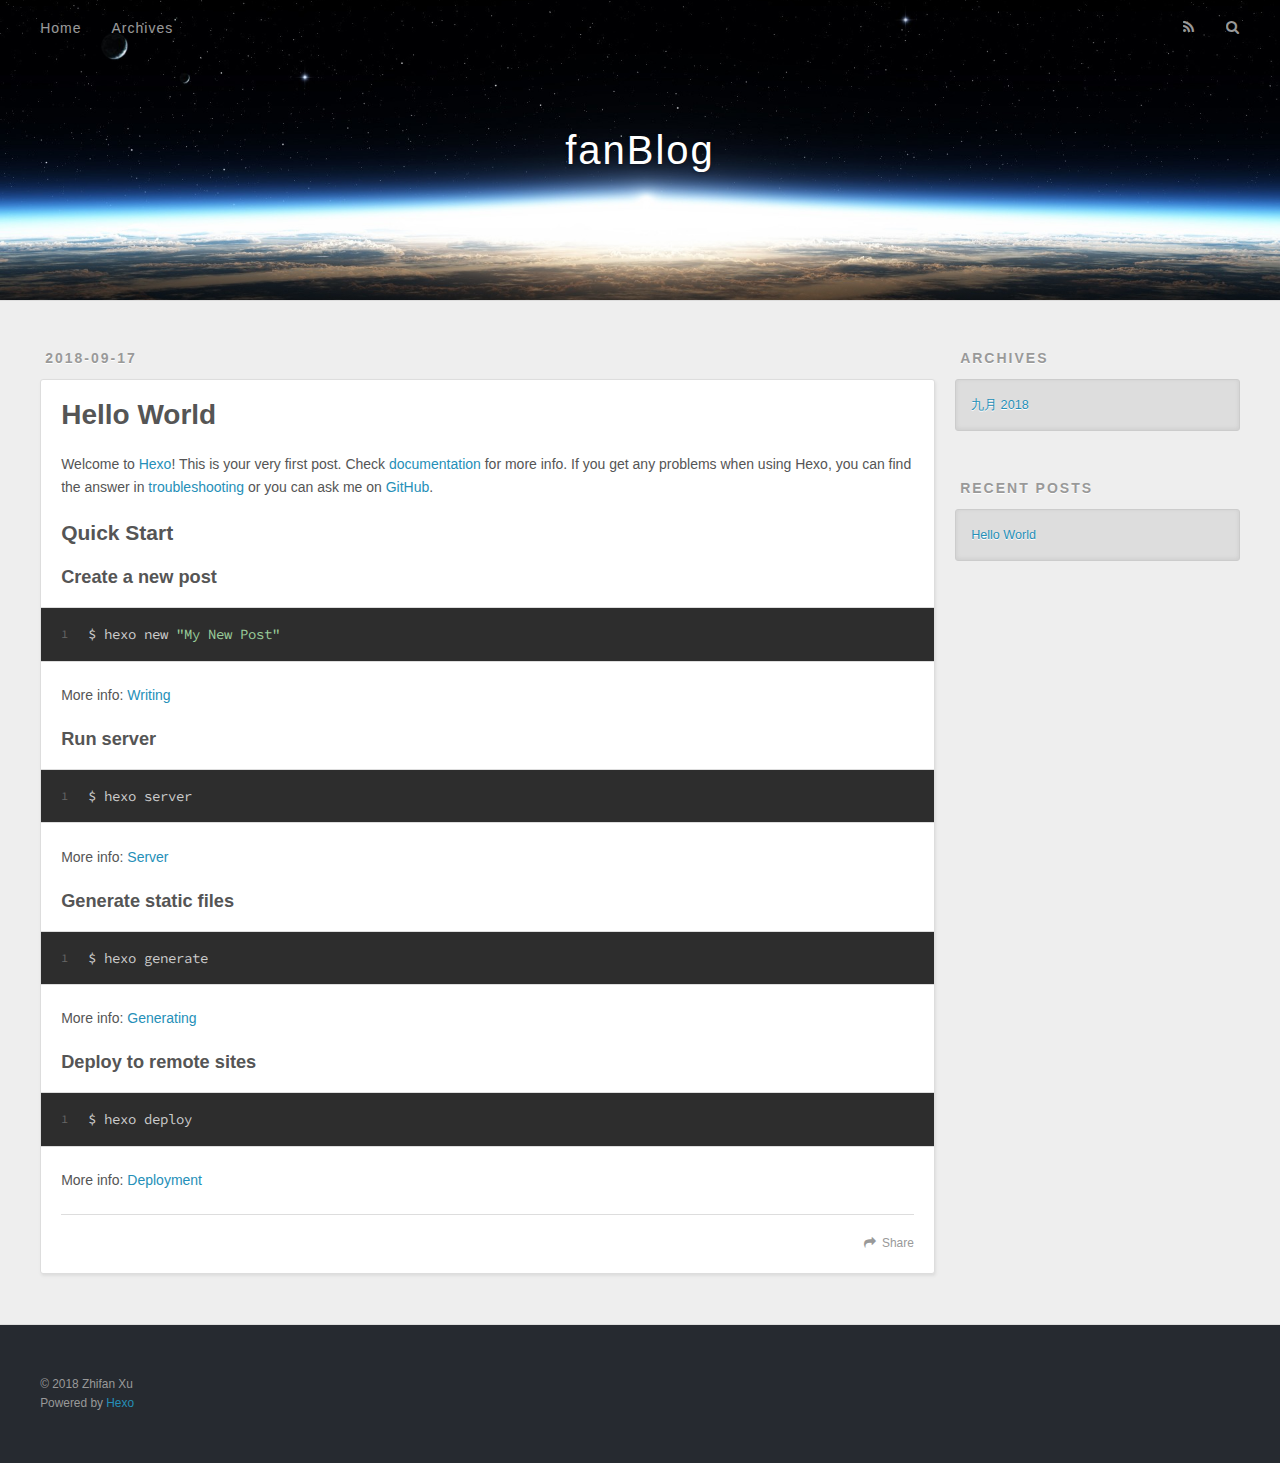
==== index.html @ f8d62b9e "Site updated: 2018-09-17 20:34:31" ====
<!DOCTYPE html>
<html>
<head>
  <meta charset="utf-8">
  

  
  <title>fanBlog</title>
  <meta name="viewport" content="width=device-width, initial-scale=1, maximum-scale=1">
  <meta property="og:type" content="website">
<meta property="og:title" content="fanBlog">
<meta property="og:url" content="http://yoursite.com/index.html">
<meta property="og:site_name" content="fanBlog">
<meta property="og:locale" content="ZH-CN">
<meta name="twitter:card" content="summary">
<meta name="twitter:title" content="fanBlog">
  
    <link rel="alternate" href="/atom.xml" title="fanBlog" type="application/atom+xml">
  
  
    <link rel="icon" href="/favicon.png">
  
  
    <link href="//fonts.googleapis.com/css?family=Source+Code+Pro" rel="stylesheet" type="text/css">
  
  <link rel="stylesheet" href="/css/style.css">
</head>

<body>
  <div id="container">
    <div id="wrap">
      <header id="header">
  <div id="banner"></div>
  <div id="header-outer" class="outer">
    <div id="header-title" class="inner">
      <h1 id="logo-wrap">
        <a href="/" id="logo">fanBlog</a>
      </h1>
      
    </div>
    <div id="header-inner" class="inner">
      <nav id="main-nav">
        <a id="main-nav-toggle" class="nav-icon"></a>
        
          <a class="main-nav-link" href="/">Home</a>
        
          <a class="main-nav-link" href="/archives">Archives</a>
        
      </nav>
      <nav id="sub-nav">
        
          <a id="nav-rss-link" class="nav-icon" href="/atom.xml" title="RSS Feed"></a>
        
        <a id="nav-search-btn" class="nav-icon" title="Search"></a>
      </nav>
      <div id="search-form-wrap">
        <form action="//google.com/search" method="get" accept-charset="UTF-8" class="search-form"><input type="search" name="q" class="search-form-input" placeholder="Search"><button type="submit" class="search-form-submit">&#xF002;</button><input type="hidden" name="sitesearch" value="http://yoursite.com"></form>
      </div>
    </div>
  </div>
</header>
      <div class="outer">
        <section id="main">
  
    <article id="post-hello-world" class="article article-type-post" itemscope itemprop="blogPost">
  <div class="article-meta">
    <a href="/2018/09/17/hello-world/" class="article-date">
  <time datetime="2018-09-17T12:10:06.834Z" itemprop="datePublished">2018-09-17</time>
</a>
    
  </div>
  <div class="article-inner">
    
    
      <header class="article-header">
        
  
    <h1 itemprop="name">
      <a class="article-title" href="/2018/09/17/hello-world/">Hello World</a>
    </h1>
  

      </header>
    
    <div class="article-entry" itemprop="articleBody">
      
        <p>Welcome to <a href="https://hexo.io/" target="_blank" rel="noopener">Hexo</a>! This is your very first post. Check <a href="https://hexo.io/docs/" target="_blank" rel="noopener">documentation</a> for more info. If you get any problems when using Hexo, you can find the answer in <a href="https://hexo.io/docs/troubleshooting.html" target="_blank" rel="noopener">troubleshooting</a> or you can ask me on <a href="https://github.com/hexojs/hexo/issues" target="_blank" rel="noopener">GitHub</a>.</p>
<h2 id="Quick-Start"><a href="#Quick-Start" class="headerlink" title="Quick Start"></a>Quick Start</h2><h3 id="Create-a-new-post"><a href="#Create-a-new-post" class="headerlink" title="Create a new post"></a>Create a new post</h3><figure class="highlight bash"><table><tr><td class="gutter"><pre><span class="line">1</span><br></pre></td><td class="code"><pre><span class="line">$ hexo new <span class="string">"My New Post"</span></span><br></pre></td></tr></table></figure>
<p>More info: <a href="https://hexo.io/docs/writing.html" target="_blank" rel="noopener">Writing</a></p>
<h3 id="Run-server"><a href="#Run-server" class="headerlink" title="Run server"></a>Run server</h3><figure class="highlight bash"><table><tr><td class="gutter"><pre><span class="line">1</span><br></pre></td><td class="code"><pre><span class="line">$ hexo server</span><br></pre></td></tr></table></figure>
<p>More info: <a href="https://hexo.io/docs/server.html" target="_blank" rel="noopener">Server</a></p>
<h3 id="Generate-static-files"><a href="#Generate-static-files" class="headerlink" title="Generate static files"></a>Generate static files</h3><figure class="highlight bash"><table><tr><td class="gutter"><pre><span class="line">1</span><br></pre></td><td class="code"><pre><span class="line">$ hexo generate</span><br></pre></td></tr></table></figure>
<p>More info: <a href="https://hexo.io/docs/generating.html" target="_blank" rel="noopener">Generating</a></p>
<h3 id="Deploy-to-remote-sites"><a href="#Deploy-to-remote-sites" class="headerlink" title="Deploy to remote sites"></a>Deploy to remote sites</h3><figure class="highlight bash"><table><tr><td class="gutter"><pre><span class="line">1</span><br></pre></td><td class="code"><pre><span class="line">$ hexo deploy</span><br></pre></td></tr></table></figure>
<p>More info: <a href="https://hexo.io/docs/deployment.html" target="_blank" rel="noopener">Deployment</a></p>

      
    </div>
    <footer class="article-footer">
      <a data-url="http://yoursite.com/2018/09/17/hello-world/" data-id="cjm69ulsk0000ps3s0pvuah5d" class="article-share-link">Share</a>
      
      
    </footer>
  </div>
  
</article>


  


</section>
        
          <aside id="sidebar">
  
    

  
    

  
    
  
    
  <div class="widget-wrap">
    <h3 class="widget-title">Archives</h3>
    <div class="widget">
      <ul class="archive-list"><li class="archive-list-item"><a class="archive-list-link" href="/archives/2018/09/">九月 2018</a></li></ul>
    </div>
  </div>


  
    
  <div class="widget-wrap">
    <h3 class="widget-title">Recent Posts</h3>
    <div class="widget">
      <ul>
        
          <li>
            <a href="/2018/09/17/hello-world/">Hello World</a>
          </li>
        
      </ul>
    </div>
  </div>

  
</aside>
        
      </div>
      <footer id="footer">
  
  <div class="outer">
    <div id="footer-info" class="inner">
      &copy; 2018 Zhifan Xu<br>
      Powered by <a href="http://hexo.io/" target="_blank">Hexo</a>
    </div>
  </div>
</footer>
    </div>
    <nav id="mobile-nav">
  
    <a href="/" class="mobile-nav-link">Home</a>
  
    <a href="/archives" class="mobile-nav-link">Archives</a>
  
</nav>
    

<script src="//ajax.googleapis.com/ajax/libs/jquery/2.0.3/jquery.min.js"></script>


  <link rel="stylesheet" href="/fancybox/jquery.fancybox.css">
  <script src="/fancybox/jquery.fancybox.pack.js"></script>


<script src="/js/script.js"></script>



  </div>
</body>
</html>
---- css/style.css ----
body {
  width: 100%;
}
body:before,
body:after {
  content: "";
  display: table;
}
body:after {
  clear: both;
}
html,
body,
div,
span,
applet,
object,
iframe,
h1,
h2,
h3,
h4,
h5,
h6,
p,
blockquote,
pre,
a,
abbr,
acronym,
address,
big,
cite,
code,
del,
dfn,
em,
img,
ins,
kbd,
q,
s,
samp,
small,
strike,
strong,
sub,
sup,
tt,
var,
dl,
dt,
dd,
ol,
ul,
li,
fieldset,
form,
label,
legend,
table,
caption,
tbody,
tfoot,
thead,
tr,
th,
td {
  margin: 0;
  padding: 0;
  border: 0;
  outline: 0;
  font-weight: inherit;
  font-style: inherit;
  font-family: inherit;
  font-size: 100%;
  vertical-align: baseline;
}
body {
  line-height: 1;
  color: #000;
  background: #fff;
}
ol,
ul {
  list-style: none;
}
table {
  border-collapse: separate;
  border-spacing: 0;
  vertical-align: middle;
}
caption,
th,
td {
  text-align: left;
  font-weight: normal;
  vertical-align: middle;
}
a img {
  border: none;
}
input,
button {
  margin: 0;
  padding: 0;
}
input::-moz-focus-inner,
button::-moz-focus-inner {
  border: 0;
  padding: 0;
}
@font-face {
  font-family: FontAwesome;
  font-style: normal;
  font-weight: normal;
  src: url("fonts/fontawesome-webfont.eot?v=#4.0.3");
  src: url("fonts/fontawesome-webfont.eot?#iefix&v=#4.0.3") format("embedded-opentype"), url("fonts/fontawesome-webfont.woff?v=#4.0.3") format("woff"), url("fonts/fontawesome-webfont.ttf?v=#4.0.3") format("truetype"), url("fonts/fontawesome-webfont.svg#fontawesomeregular?v=#4.0.3") format("svg");
}
html,
body,
#container {
  height: 100%;
}
body {
  background: #eee;
  font: 14px -apple-system, BlinkMacSystemFont, "Segoe UI", "Roboto", "Oxygen", "Ubuntu", "Cantarell", "Fira Sans", "Droid Sans", "Helvetica Neue", sans-serif;
  -webkit-text-size-adjust: 100%;
}
.outer {
  max-width: 1220px;
  margin: 0 auto;
  padding: 0 20px;
}
.outer:before,
.outer:after {
  content: "";
  display: table;
}
.outer:after {
  clear: both;
}
.inner {
  display: inline;
  float: left;
  width: 98.33333333333333%;
  margin: 0 0.833333333333333%;
}
.left,
.alignleft {
  float: left;
}
.right,
.alignright {
  float: right;
}
.clear {
  clear: both;
}
#container {
  position: relative;
}
.mobile-nav-on {
  overflow: hidden;
}
#wrap {
  height: 100%;
  width: 100%;
  position: absolute;
  top: 0;
  left: 0;
  -webkit-transition: 0.2s ease-out;
  -moz-transition: 0.2s ease-out;
  -ms-transition: 0.2s ease-out;
  transition: 0.2s ease-out;
  z-index: 1;
  background: #eee;
}
.mobile-nav-on #wrap {
  left: 280px;
}
@media screen and (min-width: 768px) {
  #main {
    display: inline;
    float: left;
    width: 73.33333333333333%;
    margin: 0 0.833333333333333%;
  }
}
.article-date,
.article-category-link,
.archive-year,
.widget-title {
  text-decoration: none;
  text-transform: uppercase;
  letter-spacing: 2px;
  color: #999;
  margin-bottom: 1em;
  margin-left: 5px;
  line-height: 1em;
  text-shadow: 0 1px #fff;
  font-weight: bold;
}
.article-inner,
.archive-article-inner {
  background: #fff;
  -webkit-box-shadow: 1px 2px 3px #ddd;
  box-shadow: 1px 2px 3px #ddd;
  border: 1px solid #ddd;
  border-radius: 3px;
}
.article-entry h1,
.widget h1 {
  font-size: 2em;
}
.article-entry h2,
.widget h2 {
  font-size: 1.5em;
}
.article-entry h3,
.widget h3 {
  font-size: 1.3em;
}
.article-entry h4,
.widget h4 {
  font-size: 1.2em;
}
.article-entry h5,
.widget h5 {
  font-size: 1em;
}
.article-entry h6,
.widget h6 {
  font-size: 1em;
  color: #999;
}
.article-entry hr,
.widget hr {
  border: 1px dashed #ddd;
}
.article-entry strong,
.widget strong {
  font-weight: bold;
}
.article-entry em,
.widget em,
.article-entry cite,
.widget cite {
  font-style: italic;
}
.article-entry sup,
.widget sup,
.article-entry sub,
.widget sub {
  font-size: 0.75em;
  line-height: 0;
  position: relative;
  vertical-align: baseline;
}
.article-entry sup,
.widget sup {
  top: -0.5em;
}
.article-entry sub,
.widget sub {
  bottom: -0.2em;
}
.article-entry small,
.widget small {
  font-size: 0.85em;
}
.article-entry acronym,
.widget acronym,
.article-entry abbr,
.widget abbr {
  border-bottom: 1px dotted;
}
.article-entry ul,
.widget ul,
.article-entry ol,
.widget ol,
.article-entry dl,
.widget dl {
  margin: 0 20px;
  line-height: 1.6em;
}
.article-entry ul ul,
.widget ul ul,
.article-entry ol ul,
.widget ol ul,
.article-entry ul ol,
.widget ul ol,
.article-entry ol ol,
.widget ol ol {
  margin-top: 0;
  margin-bottom: 0;
}
.article-entry ul,
.widget ul {
  list-style: disc;
}
.article-entry ol,
.widget ol {
  list-style: decimal;
}
.article-entry dt,
.widget dt {
  font-weight: bold;
}
#header {
  height: 300px;
  position: relative;
  border-bottom: 1px solid #ddd;
}
#header:before,
#header:after {
  content: "";
  position: absolute;
  left: 0;
  right: 0;
  height: 40px;
}
#header:before {
  top: 0;
  background: -webkit-linear-gradient(rgba(0,0,0,0.2), transparent);
  background: -moz-linear-gradient(rgba(0,0,0,0.2), transparent);
  background: -ms-linear-gradient(rgba(0,0,0,0.2), transparent);
  background: linear-gradient(rgba(0,0,0,0.2), transparent);
}
#header:after {
  bottom: 0;
  background: -webkit-linear-gradient(transparent, rgba(0,0,0,0.2));
  background: -moz-linear-gradient(transparent, rgba(0,0,0,0.2));
  background: -ms-linear-gradient(transparent, rgba(0,0,0,0.2));
  background: linear-gradient(transparent, rgba(0,0,0,0.2));
}
#header-outer {
  height: 100%;
  position: relative;
}
#header-inner {
  position: relative;
  overflow: hidden;
}
#banner {
  position: absolute;
  top: 0;
  left: 0;
  width: 100%;
  height: 100%;
  background: url("images/banner.jpg") center #000;
  -webkit-background-size: cover;
  -moz-background-size: cover;
  background-size: cover;
  z-index: -1;
}
#header-title {
  text-align: center;
  height: 40px;
  position: absolute;
  top: 50%;
  left: 0;
  margin-top: -20px;
}
#logo,
#subtitle {
  text-decoration: none;
  color: #fff;
  font-weight: 300;
  text-shadow: 0 1px 4px rgba(0,0,0,0.3);
}
#logo {
  font-size: 40px;
  line-height: 40px;
  letter-spacing: 2px;
}
#subtitle {
  font-size: 16px;
  line-height: 16px;
  letter-spacing: 1px;
}
#subtitle-wrap {
  margin-top: 16px;
}
#main-nav {
  float: left;
  margin-left: -15px;
}
.nav-icon,
.main-nav-link {
  float: left;
  color: #fff;
  opacity: 0.6;
  text-decoration: none;
  text-shadow: 0 1px rgba(0,0,0,0.2);
  -webkit-transition: opacity 0.2s;
  -moz-transition: opacity 0.2s;
  -ms-transition: opacity 0.2s;
  transition: opacity 0.2s;
  display: block;
  padding: 20px 15px;
}
.nav-icon:hover,
.main-nav-link:hover {
  opacity: 1;
}
.nav-icon {
  font-family: FontAwesome;
  text-align: center;
  font-size: 14px;
  width: 14px;
  height: 14px;
  padding: 20px 15px;
  position: relative;
  cursor: pointer;
}
.main-nav-link {
  font-weight: 300;
  letter-spacing: 1px;
}
@media screen and (max-width: 479px) {
  .main-nav-link {
    display: none;
  }
}
#main-nav-toggle {
  display: none;
}
#main-nav-toggle:before {
  content: "\f0c9";
}
@media screen and (max-width: 479px) {
  #main-nav-toggle {
    display: block;
  }
}
#sub-nav {
  float: right;
  margin-right: -15px;
}
#nav-rss-link:before {
  content: "\f09e";
}
#nav-search-btn:before {
  content: "\f002";
}
#search-form-wrap {
  position: absolute;
  top: 15px;
  width: 150px;
  height: 30px;
  right: -150px;
  opacity: 0;
  -webkit-transition: 0.2s ease-out;
  -moz-transition: 0.2s ease-out;
  -ms-transition: 0.2s ease-out;
  transition: 0.2s ease-out;
}
#search-form-wrap.on {
  opacity: 1;
  right: 0;
}
@media screen and (max-width: 479px) {
  #search-form-wrap {
    width: 100%;
    right: -100%;
  }
}
.search-form {
  position: absolute;
  top: 0;
  left: 0;
  right: 0;
  background: #fff;
  padding: 5px 15px;
  border-radius: 15px;
  -webkit-box-shadow: 0 0 10px rgba(0,0,0,0.3);
  box-shadow: 0 0 10px rgba(0,0,0,0.3);
}
.search-form-input {
  border: none;
  background: none;
  color: #555;
  width: 100%;
  font: 13px -apple-system, BlinkMacSystemFont, "Segoe UI", "Roboto", "Oxygen", "Ubuntu", "Cantarell", "Fira Sans", "Droid Sans", "Helvetica Neue", sans-serif;
  outline: none;
}
.search-form-input::-webkit-search-results-decoration,
.search-form-input::-webkit-search-cancel-button {
  -webkit-appearance: none;
}
.search-form-submit {
  position: absolute;
  top: 50%;
  right: 10px;
  margin-top: -7px;
  font: 13px FontAwesome;
  border: none;
  background: none;
  color: #bbb;
  cursor: pointer;
}
.search-form-submit:hover,
.search-form-submit:focus {
  color: #777;
}
.article {
  margin: 50px 0;
}
.article-inner {
  overflow: hidden;
}
.article-meta:before,
.article-meta:after {
  content: "";
  display: table;
}
.article-meta:after {
  clear: both;
}
.article-date {
  float: left;
}
.article-category {
  float: left;
  line-height: 1em;
  color: #ccc;
  text-shadow: 0 1px #fff;
  margin-left: 8px;
}
.article-category:before {
  content: "\2022";
}
.article-category-link {
  margin: 0 12px 1em;
}
.article-header {
  padding: 20px 20px 0;
}
.article-title {
  text-decoration: none;
  font-size: 2em;
  font-weight: bold;
  color: #555;
  line-height: 1.1em;
  -webkit-transition: color 0.2s;
  -moz-transition: color 0.2s;
  -ms-transition: color 0.2s;
  transition: color 0.2s;
}
a.article-title:hover {
  color: #258fb8;
}
.article-entry {
  color: #555;
  padding: 0 20px;
}
.article-entry:before,
.article-entry:after {
  content: "";
  display: table;
}
.article-entry:after {
  clear: both;
}
.article-entry p,
.article-entry table {
  line-height: 1.6em;
  margin: 1.6em 0;
}
.article-entry h1,
.article-entry h2,
.article-entry h3,
.article-entry h4,
.article-entry h5,
.article-entry h6 {
  font-weight: bold;
}
.article-entry h1,
.article-entry h2,
.article-entry h3,
.article-entry h4,
.article-entry h5,
.article-entry h6 {
  line-height: 1.1em;
  margin: 1.1em 0;
}
.article-entry a {
  color: #258fb8;
  text-decoration: none;
}
.article-entry a:hover {
  text-decoration: underline;
}
.article-entry ul,
.article-entry ol,
.article-entry dl {
  margin-top: 1.6em;
  margin-bottom: 1.6em;
}
.article-entry img,
.article-entry video {
  max-width: 100%;
  height: auto;
  display: block;
  margin: auto;
}
.article-entry iframe {
  border: none;
}
.article-entry table {
  width: 100%;
  border-collapse: collapse;
  border-spacing: 0;
}
.article-entry th {
  font-weight: bold;
  border-bottom: 3px solid #ddd;
  padding-bottom: 0.5em;
}
.article-entry td {
  border-bottom: 1px solid #ddd;
  padding: 10px 0;
}
.article-entry blockquote {
  font-family: Georgia, "Times New Roman", serif;
  font-size: 1.4em;
  margin: 1.6em 20px;
  text-align: center;
}
.article-entry blockquote footer {
  font-size: 14px;
  margin: 1.6em 0;
  font-family: -apple-system, BlinkMacSystemFont, "Segoe UI", "Roboto", "Oxygen", "Ubuntu", "Cantarell", "Fira Sans", "Droid Sans", "Helvetica Neue", sans-serif;
}
.article-entry blockquote footer cite:before {
  content: "—";
  padding: 0 0.5em;
}
.article-entry .pullquote {
  text-align: left;
  width: 45%;
  margin: 0;
}
.article-entry .pullquote.left {
  margin-left: 0.5em;
  margin-right: 1em;
}
.article-entry .pullquote.right {
  margin-right: 0.5em;
  margin-left: 1em;
}
.article-entry .caption {
  color: #999;
  display: block;
  font-size: 0.9em;
  margin-top: 0.5em;
  position: relative;
  text-align: center;
}
.article-entry .video-container {
  position: relative;
  padding-top: 56.25%;
  height: 0;
  overflow: hidden;
}
.article-entry .video-container iframe,
.article-entry .video-container object,
.article-entry .video-container embed {
  position: absolute;
  top: 0;
  left: 0;
  width: 100%;
  height: 100%;
  margin-top: 0;
}
.article-more-link a {
  display: inline-block;
  line-height: 1em;
  padding: 6px 15px;
  border-radius: 15px;
  background: #eee;
  color: #999;
  text-shadow: 0 1px #fff;
  text-decoration: none;
}
.article-more-link a:hover {
  background: #258fb8;
  color: #fff;
  text-decoration: none;
  text-shadow: 0 1px #1e7293;
}
.article-footer {
  font-size: 0.85em;
  line-height: 1.6em;
  border-top: 1px solid #ddd;
  padding-top: 1.6em;
  margin: 0 20px 20px;
}
.article-footer:before,
.article-footer:after {
  content: "";
  display: table;
}
.article-footer:after {
  clear: both;
}
.article-footer a {
  color: #999;
  text-decoration: none;
}
.article-footer a:hover {
  color: #555;
}
.article-tag-list-item {
  float: left;
  margin-right: 10px;
}
.article-tag-list-link:before {
  content: "#";
}
.article-comment-link {
  float: right;
}
.article-comment-link:before {
  content: "\f075";
  font-family: FontAwesome;
  padding-right: 8px;
}
.article-share-link {
  cursor: pointer;
  float: right;
  margin-left: 20px;
}
.article-share-link:before {
  content: "\f064";
  font-family: FontAwesome;
  padding-right: 6px;
}
#article-nav {
  position: relative;
}
#article-nav:before,
#article-nav:after {
  content: "";
  display: table;
}
#article-nav:after {
  clear: both;
}
@media screen and (min-width: 768px) {
  #article-nav {
    margin: 50px 0;
  }
  #article-nav:before {
    width: 8px;
    height: 8px;
    position: absolute;
    top: 50%;
    left: 50%;
    margin-top: -4px;
    margin-left: -4px;
    content: "";
    border-radius: 50%;
    background: #ddd;
    -webkit-box-shadow: 0 1px 2px #fff;
    box-shadow: 0 1px 2px #fff;
  }
}
.article-nav-link-wrap {
  text-decoration: none;
  text-shadow: 0 1px #fff;
  color: #999;
  -webkit-box-sizing: border-box;
  -moz-box-sizing: border-box;
  box-sizing: border-box;
  margin-top: 50px;
  text-align: center;
  display: block;
}
.article-nav-link-wrap:hover {
  color: #555;
}
@media screen and (min-width: 768px) {
  .article-nav-link-wrap {
    width: 50%;
    margin-top: 0;
  }
}
@media screen and (min-width: 768px) {
  #article-nav-newer {
    float: left;
    text-align: right;
    padding-right: 20px;
  }
}
@media screen and (min-width: 768px) {
  #article-nav-older {
    float: right;
    text-align: left;
    padding-left: 20px;
  }
}
.article-nav-caption {
  text-transform: uppercase;
  letter-spacing: 2px;
  color: #ddd;
  line-height: 1em;
  font-weight: bold;
}
#article-nav-newer .article-nav-caption {
  margin-right: -2px;
}
.article-nav-title {
  font-size: 0.85em;
  line-height: 1.6em;
  margin-top: 0.5em;
}
.article-share-box {
  position: absolute;
  display: none;
  background: #fff;
  -webkit-box-shadow: 1px 2px 10px rgba(0,0,0,0.2);
  box-shadow: 1px 2px 10px rgba(0,0,0,0.2);
  border-radius: 3px;
  margin-left: -145px;
  overflow: hidden;
  z-index: 1;
}
.article-share-box.on {
  display: block;
}
.article-share-input {
  width: 100%;
  background: none;
  -webkit-box-sizing: border-box;
  -moz-box-sizing: border-box;
  box-sizing: border-box;
  font: 14px -apple-system, BlinkMacSystemFont, "Segoe UI", "Roboto", "Oxygen", "Ubuntu", "Cantarell", "Fira Sans", "Droid Sans", "Helvetica Neue", sans-serif;
  padding: 0 15px;
  color: #555;
  outline: none;
  border: 1px solid #ddd;
  border-radius: 3px 3px 0 0;
  height: 36px;
  line-height: 36px;
}
.article-share-links {
  background: #eee;
}
.article-share-links:before,
.article-share-links:after {
  content: "";
  display: table;
}
.article-share-links:after {
  clear: both;
}
.article-share-twitter,
.article-share-facebook,
.article-share-pinterest,
.article-share-google {
  width: 50px;
  height: 36px;
  display: block;
  float: left;
  position: relative;
  color: #999;
  text-shadow: 0 1px #fff;
}
.article-share-twitter:before,
.article-share-facebook:before,
.article-share-pinterest:before,
.article-share-google:before {
  font-size: 20px;
  font-family: FontAwesome;
  width: 20px;
  height: 20px;
  position: absolute;
  top: 50%;
  left: 50%;
  margin-top: -10px;
  margin-left: -10px;
  text-align: center;
}
.article-share-twitter:hover,
.article-share-facebook:hover,
.article-share-pinterest:hover,
.article-share-google:hover {
  color: #fff;
}
.article-share-twitter:before {
  content: "\f099";
}
.article-share-twitter:hover {
  background: #00aced;
  text-shadow: 0 1px #008abe;
}
.article-share-facebook:before {
  content: "\f09a";
}
.article-share-facebook:hover {
  background: #3b5998;
  text-shadow: 0 1px #2f477a;
}
.article-share-pinterest:before {
  content: "\f0d2";
}
.article-share-pinterest:hover {
  background: #cb2027;
  text-shadow: 0 1px #a21a1f;
}
.article-share-google:before {
  content: "\f0d5";
}
.article-share-google:hover {
  background: #dd4b39;
  text-shadow: 0 1px #be3221;
}
.article-gallery {
  background: #000;
  position: relative;
}
.article-gallery-photos {
  position: relative;
  overflow: hidden;
}
.article-gallery-img {
  display: none;
  max-width: 100%;
}
.article-gallery-img:first-child {
  display: block;
}
.article-gallery-img.loaded {
  position: absolute;
  display: block;
}
.article-gallery-img img {
  display: block;
  max-width: 100%;
  margin: 0 auto;
}
#comments {
  background: #fff;
  -webkit-box-shadow: 1px 2px 3px #ddd;
  box-shadow: 1px 2px 3px #ddd;
  padding: 20px;
  border: 1px solid #ddd;
  border-radius: 3px;
  margin: 50px 0;
}
#comments a {
  color: #258fb8;
}
.archives-wrap {
  margin: 50px 0;
}
.archives:before,
.archives:after {
  content: "";
  display: table;
}
.archives:after {
  clear: both;
}
.archive-year-wrap {
  margin-bottom: 1em;
}
.archives {
  -webkit-column-gap: 10px;
  -moz-column-gap: 10px;
  column-gap: 10px;
}
@media screen and (min-width: 480px) and (max-width: 767px) {
  .archives {
    -webkit-column-count: 2;
    -moz-column-count: 2;
    column-count: 2;
  }
}
@media screen and (min-width: 768px) {
  .archives {
    -webkit-column-count: 3;
    -moz-column-count: 3;
    column-count: 3;
  }
}
.archive-article {
  -webkit-column-break-inside: avoid;
  page-break-inside: avoid;
  overflow: hidden;
  break-inside: avoid-column;
}
.archive-article-inner {
  padding: 10px;
  margin-bottom: 15px;
}
.archive-article-title {
  text-decoration: none;
  font-weight: bold;
  color: #555;
  -webkit-transition: color 0.2s;
  -moz-transition: color 0.2s;
  -ms-transition: color 0.2s;
  transition: color 0.2s;
  line-height: 1.6em;
}
.archive-article-title:hover {
  color: #258fb8;
}
.archive-article-footer {
  margin-top: 1em;
}
.archive-article-date {
  color: #999;
  text-decoration: none;
  font-size: 0.85em;
  line-height: 1em;
  margin-bottom: 0.5em;
  display: block;
}
#page-nav {
  margin: 50px auto;
  background: #fff;
  -webkit-box-shadow: 1px 2px 3px #ddd;
  box-shadow: 1px 2px 3px #ddd;
  border: 1px solid #ddd;
  border-radius: 3px;
  text-align: center;
  color: #999;
  overflow: hidden;
}
#page-nav:before,
#page-nav:after {
  content: "";
  display: table;
}
#page-nav:after {
  clear: both;
}
#page-nav a,
#page-nav span {
  padding: 10px 20px;
  line-height: 1;
  height: 2ex;
}
#page-nav a {
  color: #999;
  text-decoration: none;
}
#page-nav a:hover {
  background: #999;
  color: #fff;
}
#page-nav .prev {
  float: left;
}
#page-nav .next {
  float: right;
}
#page-nav .page-number {
  display: inline-block;
}
@media screen and (max-width: 479px) {
  #page-nav .page-number {
    display: none;
  }
}
#page-nav .current {
  color: #555;
  font-weight: bold;
}
#page-nav .space {
  color: #ddd;
}
#footer {
  background: #262a30;
  padding: 50px 0;
  border-top: 1px solid #ddd;
  color: #999;
}
#footer a {
  color: #258fb8;
  text-decoration: none;
}
#footer a:hover {
  text-decoration: underline;
}
#footer-info {
  line-height: 1.6em;
  font-size: 0.85em;
}
.article-entry pre,
.article-entry .highlight {
  background: #2d2d2d;
  margin: 0 -20px;
  padding: 15px 20px;
  border-style: solid;
  border-color: #ddd;
  border-width: 1px 0;
  overflow: auto;
  color: #ccc;
  line-height: 22.400000000000002px;
}
.article-entry .highlight .gutter pre,
.article-entry .gist .gist-file .gist-data .line-numbers {
  color: #666;
  font-size: 0.85em;
}
.article-entry pre,
.article-entry code {
  font-family: "Source Code Pro", Consolas, Monaco, Menlo, Consolas, monospace;
}
.article-entry code {
  background: #eee;
  text-shadow: 0 1px #fff;
  padding: 0 0.3em;
}
.article-entry pre code {
  background: none;
  text-shadow: none;
  padding: 0;
}
.article-entry .highlight pre {
  border: none;
  margin: 0;
  padding: 0;
}
.article-entry .highlight table {
  margin: 0;
  width: auto;
}
.article-entry .highlight td {
  border: none;
  padding: 0;
}
.article-entry .highlight figcaption {
  font-size: 0.85em;
  color: #999;
  line-height: 1em;
  margin-bottom: 1em;
}
.article-entry .highlight figcaption:before,
.article-entry .highlight figcaption:after {
  content: "";
  display: table;
}
.article-entry .highlight figcaption:after {
  clear: both;
}
.article-entry .highlight figcaption a {
  float: right;
}
.article-entry .highlight .gutter pre {
  text-align: right;
  padding-right: 20px;
}
.article-entry .highlight .line {
  height: 22.400000000000002px;
}
.article-entry .highlight .line.marked {
  background: #515151;
}
.article-entry .gist {
  margin: 0 -20px;
  border-style: solid;
  border-color: #ddd;
  border-width: 1px 0;
  background: #2d2d2d;
  padding: 15px 20px 15px 0;
}
.article-entry .gist .gist-file {
  border: none;
  font-family: "Source Code Pro", Consolas, Monaco, Menlo, Consolas, monospace;
  margin: 0;
}
.article-entry .gist .gist-file .gist-data {
  background: none;
  border: none;
}
.article-entry .gist .gist-file .gist-data .line-numbers {
  background: none;
  border: none;
  padding: 0 20px 0 0;
}
.article-entry .gist .gist-file .gist-data .line-data {
  padding: 0 !important;
}
.article-entry .gist .gist-file .highlight {
  margin: 0;
  padding: 0;
  border: none;
}
.article-entry .gist .gist-file .gist-meta {
  background: #2d2d2d;
  color: #999;
  font: 0.85em -apple-system, BlinkMacSystemFont, "Segoe UI", "Roboto", "Oxygen", "Ubuntu", "Cantarell", "Fira Sans", "Droid Sans", "Helvetica Neue", sans-serif;
  text-shadow: 0 0;
  padding: 0;
  margin-top: 1em;
  margin-left: 20px;
}
.article-entry .gist .gist-file .gist-meta a {
  color: #258fb8;
  font-weight: normal;
}
.article-entry .gist .gist-file .gist-meta a:hover {
  text-decoration: underline;
}
pre .comment,
pre .title {
  color: #999;
}
pre .variable,
pre .attribute,
pre .tag,
pre .regexp,
pre .ruby .constant,
pre .xml .tag .title,
pre .xml .pi,
pre .xml .doctype,
pre .html .doctype,
pre .css .id,
pre .css .class,
pre .css .pseudo {
  color: #f2777a;
}
pre .number,
pre .preprocessor,
pre .built_in,
pre .literal,
pre .params,
pre .constant {
  color: #f99157;
}
pre .class,
pre .ruby .class .title,
pre .css .rules .attribute {
  color: #9c9;
}
pre .string,
pre .value,
pre .inheritance,
pre .header,
pre .ruby .symbol,
pre .xml .cdata {
  color: #9c9;
}
pre .css .hexcolor {
  color: #6cc;
}
pre .function,
pre .python .decorator,
pre .python .title,
pre .ruby .function .title,
pre .ruby .title .keyword,
pre .perl .sub,
pre .javascript .title,
pre .coffeescript .title {
  color: #69c;
}
pre .keyword,
pre .javascript .function {
  color: #c9c;
}
@media screen and (max-width: 479px) {
  #mobile-nav {
    position: absolute;
    top: 0;
    left: 0;
    width: 280px;
    height: 100%;
    background: #191919;
    border-right: 1px solid #fff;
  }
}
@media screen and (max-width: 479px) {
  .mobile-nav-link {
    display: block;
    color: #999;
    text-decoration: none;
    padding: 15px 20px;
    font-weight: bold;
  }
  .mobile-nav-link:hover {
    color: #fff;
  }
}
@media screen and (min-width: 768px) {
  #sidebar {
    display: inline;
    float: left;
    width: 23.333333333333332%;
    margin: 0 0.833333333333333%;
  }
}
.widget-wrap {
  margin: 50px 0;
}
.widget {
  color: #777;
  text-shadow: 0 1px #fff;
  background: #ddd;
  -webkit-box-shadow: 0 -1px 4px #ccc inset;
  box-shadow: 0 -1px 4px #ccc inset;
  border: 1px solid #ccc;
  padding: 15px;
  border-radius: 3px;
}
.widget a {
  color: #258fb8;
  text-decoration: none;
}
.widget a:hover {
  text-decoration: underline;
}
.widget ul ul,
.widget ol ul,
.widget dl ul,
.widget ul ol,
.widget ol ol,
.widget dl ol,
.widget ul dl,
.widget ol dl,
.widget dl dl {
  margin-left: 15px;
  list-style: disc;
}
.widget {
  line-height: 1.6em;
  word-wrap: break-word;
  font-size: 0.9em;
}
.widget ul,
.widget ol {
  list-style: none;
  margin: 0;
}
.widget ul ul,
.widget ol ul,
.widget ul ol,
.widget ol ol {
  margin: 0 20px;
}
.widget ul ul,
.widget ol ul {
  list-style: disc;
}
.widget ul ol,
.widget ol ol {
  list-style: decimal;
}
.category-list-count,
.tag-list-count,
.archive-list-count {
  padding-left: 5px;
  color: #999;
  font-size: 0.85em;
}
.category-list-count:before,
.tag-list-count:before,
.archive-list-count:before {
  content: "(";
}
.category-list-count:after,
.tag-list-count:after,
.archive-list-count:after {
  content: ")";
}
.tagcloud a {
  margin-right: 5px;
  display: inline-block;
}
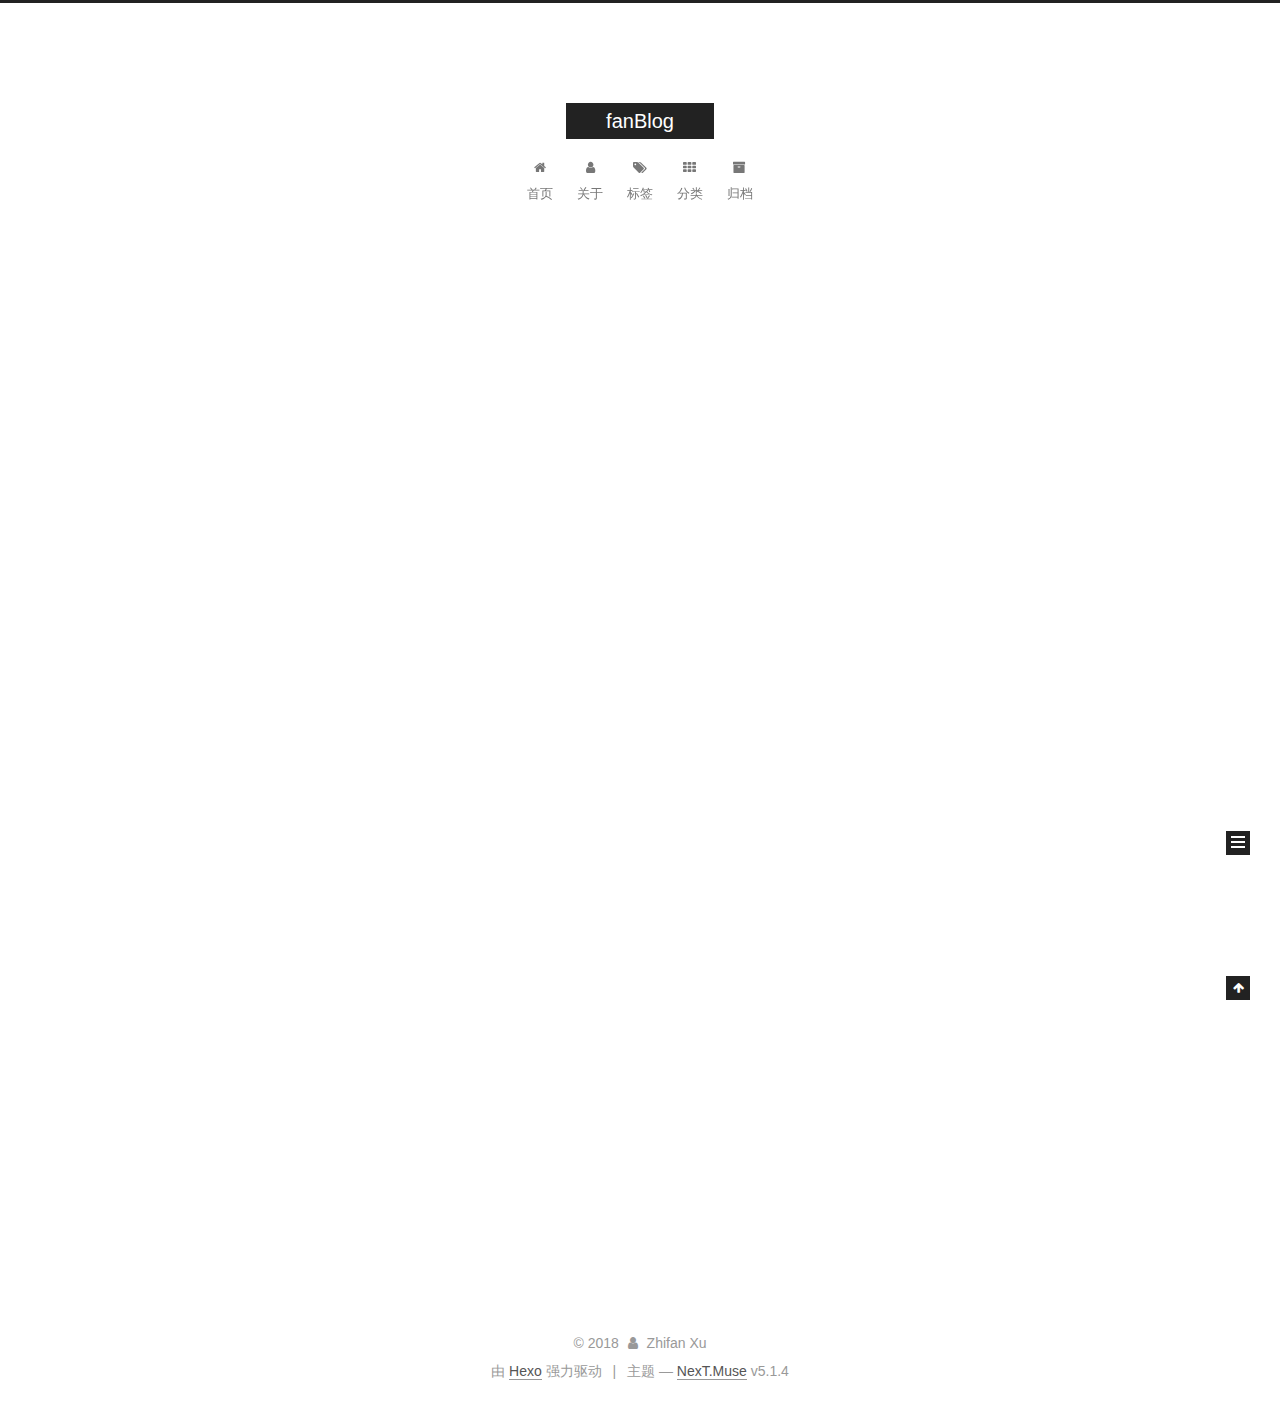
==== commit af02810f: "Site updated: 2018-09-17 22:32:51" ====
--- a/index.html
+++ b/index.html
@@ -1,90 +1,339 @@
 <!DOCTYPE html>
-<html>
+
+
+
+  
+
+
+<html class="theme-next muse use-motion" lang="zh-Hans">
 <head>
-  <meta charset="utf-8">
-  
-
-  
-  <title>fanBlog</title>
-  <meta name="viewport" content="width=device-width, initial-scale=1, maximum-scale=1">
-  <meta property="og:type" content="website">
+  <meta charset="UTF-8"/>
+<meta http-equiv="X-UA-Compatible" content="IE=edge" />
+<meta name="viewport" content="width=device-width, initial-scale=1, maximum-scale=1"/>
+<meta name="theme-color" content="#222">
+
+
+
+
+
+
+
+
+
+<meta http-equiv="Cache-Control" content="no-transform" />
+<meta http-equiv="Cache-Control" content="no-siteapp" />
+
+
+
+
+
+
+
+
+
+
+
+
+
+
+
+
+  
+  
+  <link href="/lib/fancybox/source/jquery.fancybox.css?v=2.1.5" rel="stylesheet" type="text/css" />
+
+
+
+
+
+
+
+<link href="/lib/font-awesome/css/font-awesome.min.css?v=4.6.2" rel="stylesheet" type="text/css" />
+
+<link href="/css/main.css?v=5.1.4" rel="stylesheet" type="text/css" />
+
+
+  <link rel="apple-touch-icon" sizes="180x180" href="/images/apple-touch-icon-next.png?v=5.1.4">
+
+
+  <link rel="icon" type="image/png" sizes="32x32" href="/images/favicon-32x32-next.png?v=5.1.4">
+
+
+  <link rel="icon" type="image/png" sizes="16x16" href="/images/favicon-16x16-next.png?v=5.1.4">
+
+
+  <link rel="mask-icon" href="/images/logo.svg?v=5.1.4" color="#222">
+
+
+
+
+
+  <meta name="keywords" content="Hexo, NexT" />
+
+
+
+
+
+
+
+
+
+
+<meta name="description" content="求知无坦途。">
+<meta property="og:type" content="website">
 <meta property="og:title" content="fanBlog">
 <meta property="og:url" content="http://yoursite.com/index.html">
 <meta property="og:site_name" content="fanBlog">
-<meta property="og:locale" content="ZH-CN">
+<meta property="og:description" content="求知无坦途。">
+<meta property="og:locale" content="zh-Hans">
 <meta name="twitter:card" content="summary">
 <meta name="twitter:title" content="fanBlog">
-  
-    <link rel="alternate" href="/atom.xml" title="fanBlog" type="application/atom+xml">
-  
-  
-    <link rel="icon" href="/favicon.png">
-  
-  
-    <link href="//fonts.googleapis.com/css?family=Source+Code+Pro" rel="stylesheet" type="text/css">
-  
-  <link rel="stylesheet" href="/css/style.css">
+<meta name="twitter:description" content="求知无坦途。">
+
+
+
+<script type="text/javascript" id="hexo.configurations">
+  var NexT = window.NexT || {};
+  var CONFIG = {
+    root: '/',
+    scheme: 'Muse',
+    version: '5.1.4',
+    sidebar: {"position":"left","display":"post","offset":12,"b2t":false,"scrollpercent":false,"onmobile":false},
+    fancybox: true,
+    tabs: true,
+    motion: {"enable":true,"async":false,"transition":{"post_block":"fadeIn","post_header":"slideDownIn","post_body":"slideDownIn","coll_header":"slideLeftIn","sidebar":"slideUpIn"}},
+    duoshuo: {
+      userId: '0',
+      author: '博主'
+    },
+    algolia: {
+      applicationID: '',
+      apiKey: '',
+      indexName: '',
+      hits: {"per_page":10},
+      labels: {"input_placeholder":"Search for Posts","hits_empty":"We didn't find any results for the search: ${query}","hits_stats":"${hits} results found in ${time} ms"}
+    }
+  };
+</script>
+
+
+
+  <link rel="canonical" href="http://yoursite.com/"/>
+
+
+
+
+
+  <title>fanBlog</title>
+  
+
+
+
+
+
+
+
+
 </head>
 
-<body>
-  <div id="container">
-    <div id="wrap">
-      <header id="header">
-  <div id="banner"></div>
-  <div id="header-outer" class="outer">
-    <div id="header-title" class="inner">
-      <h1 id="logo-wrap">
-        <a href="/" id="logo">fanBlog</a>
-      </h1>
-      
+<body itemscope itemtype="http://schema.org/WebPage" lang="zh-Hans">
+
+  
+  
+    
+  
+
+  <div class="container sidebar-position-left 
+  page-home">
+    <div class="headband"></div>
+
+    <header id="header" class="header" itemscope itemtype="http://schema.org/WPHeader">
+      <div class="header-inner"><div class="site-brand-wrapper">
+  <div class="site-meta ">
+    
+
+    <div class="custom-logo-site-title">
+      <a href="/"  class="brand" rel="start">
+        <span class="logo-line-before"><i></i></span>
+        <span class="site-title">fanBlog</span>
+        <span class="logo-line-after"><i></i></span>
+      </a>
     </div>
-    <div id="header-inner" class="inner">
-      <nav id="main-nav">
-        <a id="main-nav-toggle" class="nav-icon"></a>
-        
-          <a class="main-nav-link" href="/">Home</a>
-        
-          <a class="main-nav-link" href="/archives">Archives</a>
-        
-      </nav>
-      <nav id="sub-nav">
-        
-          <a id="nav-rss-link" class="nav-icon" href="/atom.xml" title="RSS Feed"></a>
-        
-        <a id="nav-search-btn" class="nav-icon" title="Search"></a>
-      </nav>
-      <div id="search-form-wrap">
-        <form action="//google.com/search" method="get" accept-charset="UTF-8" class="search-form"><input type="search" name="q" class="search-form-input" placeholder="Search"><button type="submit" class="search-form-submit">&#xF002;</button><input type="hidden" name="sitesearch" value="http://yoursite.com"></form>
-      </div>
-    </div>
+      
+        <p class="site-subtitle"></p>
+      
   </div>
-</header>
-      <div class="outer">
-        <section id="main">
-  
-    <article id="post-hello-world" class="article article-type-post" itemscope itemprop="blogPost">
-  <div class="article-meta">
-    <a href="/2018/09/17/hello-world/" class="article-date">
-  <time datetime="2018-09-17T12:10:06.834Z" itemprop="datePublished">2018-09-17</time>
-</a>
-    
+
+  <div class="site-nav-toggle">
+    <button>
+      <span class="btn-bar"></span>
+      <span class="btn-bar"></span>
+      <span class="btn-bar"></span>
+    </button>
   </div>
-  <div class="article-inner">
-    
-    
-      <header class="article-header">
-        
-  
-    <h1 itemprop="name">
-      <a class="article-title" href="/2018/09/17/hello-world/">Hello World</a>
-    </h1>
-  
-
+</div>
+
+<nav class="site-nav">
+  
+
+  
+    <ul id="menu" class="menu">
+      
+        
+        <li class="menu-item menu-item-home">
+          <a href="/" rel="section">
+            
+              <i class="menu-item-icon fa fa-fw fa-home"></i> <br />
+            
+            首页
+          </a>
+        </li>
+      
+        
+        <li class="menu-item menu-item-about">
+          <a href="/about/" rel="section">
+            
+              <i class="menu-item-icon fa fa-fw fa-user"></i> <br />
+            
+            关于
+          </a>
+        </li>
+      
+        
+        <li class="menu-item menu-item-tags">
+          <a href="/tags/" rel="section">
+            
+              <i class="menu-item-icon fa fa-fw fa-tags"></i> <br />
+            
+            标签
+          </a>
+        </li>
+      
+        
+        <li class="menu-item menu-item-categories">
+          <a href="/categories/" rel="section">
+            
+              <i class="menu-item-icon fa fa-fw fa-th"></i> <br />
+            
+            分类
+          </a>
+        </li>
+      
+        
+        <li class="menu-item menu-item-archives">
+          <a href="/archives/" rel="section">
+            
+              <i class="menu-item-icon fa fa-fw fa-archive"></i> <br />
+            
+            归档
+          </a>
+        </li>
+      
+
+      
+    </ul>
+  
+
+  
+</nav>
+
+
+
+ </div>
+    </header>
+
+    <main id="main" class="main">
+      <div class="main-inner">
+        <div class="content-wrap">
+          <div id="content" class="content">
+            
+  <section id="posts" class="posts-expand">
+    
+      
+
+  
+
+  
+  
+  
+
+  <article class="post post-type-normal" itemscope itemtype="http://schema.org/Article">
+  
+  
+  
+  <div class="post-block">
+    <link itemprop="mainEntityOfPage" href="http://yoursite.com/2018/09/17/hello-world/">
+
+    <span hidden itemprop="author" itemscope itemtype="http://schema.org/Person">
+      <meta itemprop="name" content="Zhifan Xu">
+      <meta itemprop="description" content="">
+      <meta itemprop="image" content="/images/avatar.gif">
+    </span>
+
+    <span hidden itemprop="publisher" itemscope itemtype="http://schema.org/Organization">
+      <meta itemprop="name" content="fanBlog">
+    </span>
+
+    
+      <header class="post-header">
+
+        
+        
+          <h1 class="post-title" itemprop="name headline">
+                
+                <a class="post-title-link" href="/2018/09/17/hello-world/" itemprop="url">Hello World</a></h1>
+        
+
+        <div class="post-meta">
+          <span class="post-time">
+            
+              <span class="post-meta-item-icon">
+                <i class="fa fa-calendar-o"></i>
+              </span>
+              
+                <span class="post-meta-item-text">发表于</span>
+              
+              <time title="创建于" itemprop="dateCreated datePublished" datetime="2018-09-17T20:10:06+08:00">
+                2018-09-17
+              </time>
+            
+
+            
+
+            
+          </span>
+
+          
+
+          
+            
+          
+
+          
+          
+
+          
+
+          
+
+          
+
+        </div>
       </header>
     
-    <div class="article-entry" itemprop="articleBody">
-      
-        <p>Welcome to <a href="https://hexo.io/" target="_blank" rel="noopener">Hexo</a>! This is your very first post. Check <a href="https://hexo.io/docs/" target="_blank" rel="noopener">documentation</a> for more info. If you get any problems when using Hexo, you can find the answer in <a href="https://hexo.io/docs/troubleshooting.html" target="_blank" rel="noopener">troubleshooting</a> or you can ask me on <a href="https://github.com/hexojs/hexo/issues" target="_blank" rel="noopener">GitHub</a>.</p>
+
+    
+    
+    
+    <div class="post-body" itemprop="articleBody">
+
+      
+      
+
+      
+        
+          
+            <p>Welcome to <a href="https://hexo.io/" target="_blank" rel="noopener">Hexo</a>! This is your very first post. Check <a href="https://hexo.io/docs/" target="_blank" rel="noopener">documentation</a> for more info. If you get any problems when using Hexo, you can find the answer in <a href="https://hexo.io/docs/troubleshooting.html" target="_blank" rel="noopener">troubleshooting</a> or you can ask me on <a href="https://github.com/hexojs/hexo/issues" target="_blank" rel="noopener">GitHub</a>.</p>
 <h2 id="Quick-Start"><a href="#Quick-Start" class="headerlink" title="Quick Start"></a>Quick Start</h2><h3 id="Create-a-new-post"><a href="#Create-a-new-post" class="headerlink" title="Create a new post"></a>Create a new post</h3><figure class="highlight bash"><table><tr><td class="gutter"><pre><span class="line">1</span><br></pre></td><td class="code"><pre><span class="line">$ hexo new <span class="string">"My New Post"</span></span><br></pre></td></tr></table></figure>
 <p>More info: <a href="https://hexo.io/docs/writing.html" target="_blank" rel="noopener">Writing</a></p>
 <h3 id="Run-server"><a href="#Run-server" class="headerlink" title="Run server"></a>Run server</h3><figure class="highlight bash"><table><tr><td class="gutter"><pre><span class="line">1</span><br></pre></td><td class="code"><pre><span class="line">$ hexo server</span><br></pre></td></tr></table></figure>
@@ -94,91 +343,323 @@
 <h3 id="Deploy-to-remote-sites"><a href="#Deploy-to-remote-sites" class="headerlink" title="Deploy to remote sites"></a>Deploy to remote sites</h3><figure class="highlight bash"><table><tr><td class="gutter"><pre><span class="line">1</span><br></pre></td><td class="code"><pre><span class="line">$ hexo deploy</span><br></pre></td></tr></table></figure>
 <p>More info: <a href="https://hexo.io/docs/deployment.html" target="_blank" rel="noopener">Deployment</a></p>
 
+          
+        
       
     </div>
-    <footer class="article-footer">
-      <a data-url="http://yoursite.com/2018/09/17/hello-world/" data-id="cjm69ulsk0000ps3s0pvuah5d" class="article-share-link">Share</a>
-      
+    
+    
+    
+
+    
+
+    
+
+    
+
+    <footer class="post-footer">
+      
+
+      
+
+      
+
+      
+      
+        <div class="post-eof"></div>
       
     </footer>
   </div>
   
-</article>
-
-
-  
-
-
-</section>
-        
-          <aside id="sidebar">
-  
-    
-
-  
-    
-
-  
-    
-  
-    
-  <div class="widget-wrap">
-    <h3 class="widget-title">Archives</h3>
-    <div class="widget">
-      <ul class="archive-list"><li class="archive-list-item"><a class="archive-list-link" href="/archives/2018/09/">九月 2018</a></li></ul>
+  
+  
+  </article>
+
+
+    
+  </section>
+
+  
+
+
+          </div>
+          
+
+
+          
+
+        </div>
+        
+          
+  
+  <div class="sidebar-toggle">
+    <div class="sidebar-toggle-line-wrap">
+      <span class="sidebar-toggle-line sidebar-toggle-line-first"></span>
+      <span class="sidebar-toggle-line sidebar-toggle-line-middle"></span>
+      <span class="sidebar-toggle-line sidebar-toggle-line-last"></span>
     </div>
   </div>
 
-
-  
-    
-  <div class="widget-wrap">
-    <h3 class="widget-title">Recent Posts</h3>
-    <div class="widget">
-      <ul>
-        
-          <li>
-            <a href="/2018/09/17/hello-world/">Hello World</a>
-          </li>
-        
-      </ul>
+  <aside id="sidebar" class="sidebar">
+    
+    <div class="sidebar-inner">
+
+      
+
+      
+
+      <section class="site-overview-wrap sidebar-panel sidebar-panel-active">
+        <div class="site-overview">
+          <div class="site-author motion-element" itemprop="author" itemscope itemtype="http://schema.org/Person">
+            
+              <p class="site-author-name" itemprop="name">Zhifan Xu</p>
+              <p class="site-description motion-element" itemprop="description">求知无坦途。</p>
+          </div>
+
+          <nav class="site-state motion-element">
+
+            
+              <div class="site-state-item site-state-posts">
+              
+                <a href="/archives/">
+              
+                  <span class="site-state-item-count">1</span>
+                  <span class="site-state-item-name">日志</span>
+                </a>
+              </div>
+            
+
+            
+
+            
+
+          </nav>
+
+          
+
+          
+            <div class="links-of-author motion-element">
+                
+                  <span class="links-of-author-item">
+                    <a href="https://github.com/zhifanXU17/" target="_blank" title="GitHub">
+                      
+                        <i class="fa fa-fw fa-github"></i>GitHub</a>
+                  </span>
+                
+                  <span class="links-of-author-item">
+                    <a href="zhifanXu17@gmail.com" target="_blank" title="E-Mail">
+                      
+                        <i class="fa fa-fw fa-envelope"></i>E-Mail</a>
+                  </span>
+                
+            </div>
+          
+
+          
+          
+
+          
+          
+
+          
+
+        </div>
+      </section>
+
+      
+
+      
+
     </div>
+  </aside>
+
+
+        
+      </div>
+    </main>
+
+    <footer id="footer" class="footer">
+      <div class="footer-inner">
+        <div class="copyright">&copy; <span itemprop="copyrightYear">2018</span>
+  <span class="with-love">
+    <i class="fa fa-user"></i>
+  </span>
+  <span class="author" itemprop="copyrightHolder">Zhifan Xu</span>
+
+  
+</div>
+
+
+  <div class="powered-by">由 <a class="theme-link" target="_blank" href="https://hexo.io">Hexo</a> 强力驱动</div>
+
+
+
+  <span class="post-meta-divider">|</span>
+
+
+
+  <div class="theme-info">主题 &mdash; <a class="theme-link" target="_blank" href="https://github.com/iissnan/hexo-theme-next">NexT.Muse</a> v5.1.4</div>
+
+
+
+
+        
+
+
+
+
+
+
+
+        
+      </div>
+    </footer>
+
+    
+      <div class="back-to-top">
+        <i class="fa fa-arrow-up"></i>
+        
+      </div>
+    
+
+    
+
   </div>
 
   
-</aside>
-        
-      </div>
-      <footer id="footer">
-  
-  <div class="outer">
-    <div id="footer-info" class="inner">
-      &copy; 2018 Zhifan Xu<br>
-      Powered by <a href="http://hexo.io/" target="_blank">Hexo</a>
-    </div>
-  </div>
-</footer>
-    </div>
-    <nav id="mobile-nav">
-  
-    <a href="/" class="mobile-nav-link">Home</a>
-  
-    <a href="/archives" class="mobile-nav-link">Archives</a>
-  
-</nav>
-    
-
-<script src="//ajax.googleapis.com/ajax/libs/jquery/2.0.3/jquery.min.js"></script>
-
-
-  <link rel="stylesheet" href="/fancybox/jquery.fancybox.css">
-  <script src="/fancybox/jquery.fancybox.pack.js"></script>
-
-
-<script src="/js/script.js"></script>
-
-
-
-  </div>
+
+<script type="text/javascript">
+  if (Object.prototype.toString.call(window.Promise) !== '[object Function]') {
+    window.Promise = null;
+  }
+</script>
+
+
+
+
+
+
+
+
+
+  
+
+
+
+
+
+
+
+
+
+
+
+
+  
+  
+    <script type="text/javascript" src="/lib/jquery/index.js?v=2.1.3"></script>
+  
+
+  
+  
+    <script type="text/javascript" src="/lib/fastclick/lib/fastclick.min.js?v=1.0.6"></script>
+  
+
+  
+  
+    <script type="text/javascript" src="/lib/jquery_lazyload/jquery.lazyload.js?v=1.9.7"></script>
+  
+
+  
+  
+    <script type="text/javascript" src="/lib/velocity/velocity.min.js?v=1.2.1"></script>
+  
+
+  
+  
+    <script type="text/javascript" src="/lib/velocity/velocity.ui.min.js?v=1.2.1"></script>
+  
+
+  
+  
+    <script type="text/javascript" src="/lib/fancybox/source/jquery.fancybox.pack.js?v=2.1.5"></script>
+  
+
+
+  
+
+
+  <script type="text/javascript" src="/js/src/utils.js?v=5.1.4"></script>
+
+  <script type="text/javascript" src="/js/src/motion.js?v=5.1.4"></script>
+
+
+
+  
+  
+
+  
+
+  
+
+
+  <script type="text/javascript" src="/js/src/bootstrap.js?v=5.1.4"></script>
+
+
+
+  
+
+
+  
+
+
+
+
+	
+
+
+
+
+
+  
+
+
+
+
+
+  
+
+
+
+
+
+
+
+
+
+
+
+
+  
+
+
+
+
+
+  
+
+  
+
+  
+
+  
+  
+
+  
+
+  
+
+  
+
 </body>
-</html>+</html>
--- a/css/main.css
+++ b/css/main.css
@@ -0,0 +1,2662 @@
+/* normalize.css v3.0.2 | MIT License | git.io/normalize */
+html {
+  font-family: sans-serif; /* 1 */
+  -ms-text-size-adjust: 100%; /* 2 */
+  -webkit-text-size-adjust: 100%; /* 2 */
+}
+body {
+  margin: 0;
+}
+article,
+aside,
+details,
+figcaption,
+figure,
+footer,
+header,
+hgroup,
+main,
+menu,
+nav,
+section,
+summary {
+  display: block;
+}
+audio,
+canvas,
+progress,
+video {
+  display: inline-block; /* 1 */
+  vertical-align: baseline; /* 2 */
+}
+audio:not([controls]) {
+  display: none;
+  height: 0;
+}
+[hidden],
+template {
+  display: none;
+}
+a {
+  background-color: transparent;
+}
+a:active,
+a:hover {
+  outline: 0;
+}
+abbr[title] {
+  border-bottom: 1px dotted;
+}
+b,
+strong {
+  font-weight: bold;
+}
+dfn {
+  font-style: italic;
+}
+h1 {
+  font-size: 2em;
+  margin: 0.67em 0;
+}
+mark {
+  background: #ff0;
+  color: #000;
+}
+small {
+  font-size: 80%;
+}
+sub,
+sup {
+  font-size: 75%;
+  line-height: 0;
+  position: relative;
+  vertical-align: baseline;
+}
+sup {
+  top: -0.5em;
+}
+sub {
+  bottom: -0.25em;
+}
+img {
+  border: 0;
+}
+svg:not(:root) {
+  overflow: hidden;
+}
+figure {
+  margin: 1em 40px;
+}
+hr {
+  -moz-box-sizing: content-box;
+  box-sizing: content-box;
+  height: 0;
+}
+pre {
+  overflow: auto;
+}
+code,
+kbd,
+pre,
+samp {
+  font-family: monospace, monospace;
+  font-size: 1em;
+}
+button,
+input,
+optgroup,
+select,
+textarea {
+  color: inherit; /* 1 */
+  font: inherit; /* 2 */
+  margin: 0; /* 3 */
+}
+button {
+  overflow: visible;
+}
+button,
+select {
+  text-transform: none;
+}
+button,
+html input[type="button"],
+input[type="reset"],
+input[type="submit"] {
+  -webkit-appearance: button; /* 2 */
+  cursor: pointer; /* 3 */
+}
+button[disabled],
+html input[disabled] {
+  cursor: default;
+}
+button::-moz-focus-inner,
+input::-moz-focus-inner {
+  border: 0;
+  padding: 0;
+}
+input {
+  line-height: normal;
+}
+input[type="checkbox"],
+input[type="radio"] {
+  box-sizing: border-box; /* 1 */
+  padding: 0; /* 2 */
+}
+input[type="number"]::-webkit-inner-spin-button,
+input[type="number"]::-webkit-outer-spin-button {
+  height: auto;
+}
+input[type="search"] {
+  -webkit-appearance: textfield; /* 1 */
+  -moz-box-sizing: content-box;
+  -webkit-box-sizing: content-box; /* 2 */
+  box-sizing: content-box;
+}
+input[type="search"]::-webkit-search-cancel-button,
+input[type="search"]::-webkit-search-decoration {
+  -webkit-appearance: none;
+}
+fieldset {
+  border: 1px solid #c0c0c0;
+  margin: 0 2px;
+  padding: 0.35em 0.625em 0.75em;
+}
+legend {
+  border: 0; /* 1 */
+  padding: 0; /* 2 */
+}
+textarea {
+  overflow: auto;
+}
+optgroup {
+  font-weight: bold;
+}
+table {
+  border-collapse: collapse;
+  border-spacing: 0;
+}
+td,
+th {
+  padding: 0;
+}
+::selection {
+  background: #262a30;
+  color: #fff;
+}
+body {
+  position: relative;
+  font-family: 'Lato', "PingFang SC", "Microsoft YaHei", sans-serif;
+  font-size: 14px;
+  line-height: 2;
+  color: #555;
+  background: #fff;
+}
+@media (max-width: 767px) {
+  body {
+    padding-right: 0 !important;
+  }
+}
+@media (min-width: 768px) and (max-width: 991px) {
+  body {
+    padding-right: 0 !important;
+  }
+}
+@media (min-width: 1600px) {
+  body {
+    font-size: 16px;
+  }
+}
+h1,
+h2,
+h3,
+h4,
+h5,
+h6 {
+  margin: 0;
+  padding: 0;
+  font-weight: bold;
+  line-height: 1.5;
+  font-family: 'Lato', "PingFang SC", "Microsoft YaHei", sans-serif;
+}
+h2,
+h3,
+h4,
+h5,
+h6 {
+  margin: 20px 0 15px;
+}
+h1 {
+  font-size: 22px;
+}
+@media (max-width: 767px) {
+  h1 {
+    font-size: 18px;
+  }
+}
+h2 {
+  font-size: 20px;
+}
+@media (max-width: 767px) {
+  h2 {
+    font-size: 16px;
+  }
+}
+h3 {
+  font-size: 18px;
+}
+@media (max-width: 767px) {
+  h3 {
+    font-size: 14px;
+  }
+}
+h4 {
+  font-size: 16px;
+}
+@media (max-width: 767px) {
+  h4 {
+    font-size: 12px;
+  }
+}
+h5 {
+  font-size: 14px;
+}
+@media (max-width: 767px) {
+  h5 {
+    font-size: 10px;
+  }
+}
+h6 {
+  font-size: 12px;
+}
+@media (max-width: 767px) {
+  h6 {
+    font-size: 8px;
+  }
+}
+p {
+  margin: 0 0 20px 0;
+}
+a {
+  color: #555;
+  text-decoration: none;
+  outline: none;
+  border-bottom: 1px solid #999;
+  word-wrap: break-word;
+}
+a:hover {
+  color: #222;
+  border-bottom-color: #222;
+}
+blockquote {
+  margin: 0;
+  padding: 0;
+}
+img {
+  display: block;
+  margin: auto;
+  max-width: 100%;
+  height: auto;
+}
+hr {
+  margin: 40px 0;
+  height: 3px;
+  border: none;
+  background-color: #ddd;
+  background-image: repeating-linear-gradient(-45deg, #fff, #fff 4px, transparent 4px, transparent 8px);
+}
+blockquote {
+  padding: 0 15px;
+  color: #666;
+  border-left: 4px solid #ddd;
+}
+blockquote cite::before {
+  content: "-";
+  padding: 0 5px;
+}
+dt {
+  font-weight: 700;
+}
+dd {
+  margin: 0;
+  padding: 0;
+}
+kbd {
+  border: 1px solid #ccc;
+  border-radius: 0.2em;
+  box-shadow: 0.1em 0.1em 0.2em rgba(0,0,0,0.1);
+  background-color: #f9f9f9;
+  font-family: inherit;
+  background-image: -webkit-linear-gradient(top, #eee, #fff, #eee);
+  padding: 0.1em 0.3em;
+  white-space: nowrap;
+}
+.text-left {
+  text-align: left;
+}
+.text-center {
+  text-align: center;
+}
+.text-right {
+  text-align: right;
+}
+.text-justify {
+  text-align: justify;
+}
+.text-nowrap {
+  white-space: nowrap;
+}
+.text-lowercase {
+  text-transform: lowercase;
+}
+.text-uppercase {
+  text-transform: uppercase;
+}
+.text-capitalize {
+  text-transform: capitalize;
+}
+.center-block {
+  display: block;
+  margin-left: auto;
+  margin-right: auto;
+}
+.clearfix:before,
+.clearfix:after {
+  content: " ";
+  display: table;
+}
+.clearfix:after {
+  clear: both;
+}
+.pullquote {
+  width: 45%;
+}
+.pullquote.left {
+  float: left;
+  margin-left: 5px;
+  margin-right: 10px;
+}
+.pullquote.right {
+  float: right;
+  margin-left: 10px;
+  margin-right: 5px;
+}
+.affix.affix.affix {
+  position: fixed;
+}
+.translation {
+  margin-top: -20px;
+  font-size: 14px;
+  color: #999;
+}
+.scrollbar-measure {
+  width: 100px;
+  height: 100px;
+  overflow: scroll;
+  position: absolute;
+  top: -9999px;
+}
+.use-motion .motion-element {
+  opacity: 0;
+}
+table {
+  margin: 20px 0;
+  width: 100%;
+  border-collapse: collapse;
+  border-spacing: 0;
+  border: 1px solid #ddd;
+  font-size: 14px;
+  table-layout: fixed;
+  word-wrap: break-all;
+}
+table>tbody>tr:nth-of-type(odd) {
+  background-color: #f9f9f9;
+}
+table>tbody>tr:hover {
+  background-color: #f5f5f5;
+}
+caption,
+th,
+td {
+  padding: 8px;
+  text-align: left;
+  vertical-align: middle;
+  font-weight: normal;
+}
+th,
+td {
+  border-bottom: 3px solid #ddd;
+  border-right: 1px solid #eee;
+}
+th {
+  padding-bottom: 10px;
+  font-weight: 700;
+}
+td {
+  border-bottom-width: 1px;
+}
+html,
+body {
+  height: 100%;
+}
+.container {
+  position: relative;
+  min-height: 100%;
+}
+.header-inner {
+  margin: 0 auto;
+  padding: 100px 0 70px;
+  width: 700px;
+}
+@media (min-width: 1600px) {
+  .container .header-inner {
+    width: 900px;
+  }
+}
+.main {
+  padding-bottom: 150px;
+}
+.main-inner {
+  margin: 0 auto;
+  width: 700px;
+}
+@media (min-width: 1600px) {
+  .container .main-inner {
+    width: 900px;
+  }
+}
+.footer {
+  position: absolute;
+  left: 0;
+  bottom: 0;
+  width: 100%;
+  min-height: 50px;
+}
+.footer-inner {
+  box-sizing: border-box;
+  margin: 20px auto;
+  width: 700px;
+}
+@media (min-width: 1600px) {
+  .container .footer-inner {
+    width: 900px;
+  }
+}
+pre,
+.highlight {
+  overflow: auto;
+  margin: 20px 0;
+  padding: 0;
+  font-size: 13px;
+  color: #4d4d4c;
+  background: #f7f7f7;
+  line-height: 1.6;
+}
+pre,
+code {
+  font-family: consolas, Menlo, "PingFang SC", "Microsoft YaHei", monospace;
+}
+code {
+  padding: 2px 4px;
+  word-wrap: break-word;
+  color: #555;
+  background: #eee;
+  border-radius: 3px;
+  font-size: 13px;
+}
+pre {
+  padding: 10px;
+}
+pre code {
+  padding: 0;
+  color: #4d4d4c;
+  background: none;
+  text-shadow: none;
+}
+.highlight {
+  border-radius: 1px;
+}
+.highlight pre {
+  border: none;
+  margin: 0;
+  padding: 10px 0;
+}
+.highlight table {
+  margin: 0;
+  width: auto;
+  border: none;
+}
+.highlight td {
+  border: none;
+  padding: 0;
+}
+.highlight figcaption {
+  font-size: 1em;
+  color: #4d4d4c;
+  line-height: 1em;
+  margin-bottom: 1em;
+}
+.highlight figcaption:before,
+.highlight figcaption:after {
+  content: " ";
+  display: table;
+}
+.highlight figcaption:after {
+  clear: both;
+}
+.highlight figcaption a {
+  float: right;
+  color: #4d4d4c;
+}
+.highlight figcaption a:hover {
+  border-bottom-color: #4d4d4c;
+}
+.highlight .gutter pre {
+  padding-left: 10px;
+  padding-right: 10px;
+  color: #869194;
+  text-align: right;
+  background-color: #eff2f3;
+}
+.highlight .code pre {
+  width: 100%;
+  padding-left: 10px;
+  padding-right: 10px;
+  background-color: #f7f7f7;
+}
+.highlight .line {
+  height: 20px;
+}
+.gutter {
+  -webkit-user-select: none;
+  -moz-user-select: none;
+  -ms-user-select: none;
+  user-select: none;
+}
+.gist table {
+  width: auto;
+}
+.gist table td {
+  border: none;
+}
+pre .deletion {
+  background: #fdd;
+}
+pre .addition {
+  background: #dfd;
+}
+pre .meta {
+  color: #8959a8;
+}
+pre .comment {
+  color: #8e908c;
+}
+pre .variable,
+pre .attribute,
+pre .tag,
+pre .regexp,
+pre .ruby .constant,
+pre .xml .tag .title,
+pre .xml .pi,
+pre .xml .doctype,
+pre .html .doctype,
+pre .css .id,
+pre .css .class,
+pre .css .pseudo {
+  color: #c82829;
+}
+pre .number,
+pre .preprocessor,
+pre .built_in,
+pre .literal,
+pre .params,
+pre .constant,
+pre .command {
+  color: #f5871f;
+}
+pre .ruby .class .title,
+pre .css .rules .attribute,
+pre .string,
+pre .value,
+pre .inheritance,
+pre .header,
+pre .ruby .symbol,
+pre .xml .cdata,
+pre .special,
+pre .number,
+pre .formula {
+  color: #718c00;
+}
+pre .title,
+pre .css .hexcolor {
+  color: #3e999f;
+}
+pre .function,
+pre .python .decorator,
+pre .python .title,
+pre .ruby .function .title,
+pre .ruby .title .keyword,
+pre .perl .sub,
+pre .javascript .title,
+pre .coffeescript .title {
+  color: #4271ae;
+}
+pre .keyword,
+pre .javascript .function {
+  color: #8959a8;
+}
+.full-image.full-image.full-image.full-image {
+  border: none;
+  max-width: 100%;
+  width: auto;
+  margin: 20px auto 25px;
+}
+@media (min-width: 992px) {
+  .full-image.full-image.full-image.full-image {
+    max-width: none;
+    width: 110%;
+    margin: 25px -5%;
+  }
+}
+.blockquote-center,
+.page-home .post-type-quote blockquote,
+.page-post-detail .post-type-quote blockquote {
+  position: relative;
+  margin: 40px 0;
+  padding: 0;
+  border-left: none;
+  text-align: center;
+}
+.blockquote-center::before,
+.page-home .post-type-quote blockquote::before,
+.page-post-detail .post-type-quote blockquote::before,
+.blockquote-center::after,
+.page-home .post-type-quote blockquote::after,
+.page-post-detail .post-type-quote blockquote::after {
+  position: absolute;
+  content: ' ';
+  display: block;
+  width: 100%;
+  height: 24px;
+  opacity: 0.2;
+  background-repeat: no-repeat;
+  background-position: 0 -6px;
+  background-size: 22px 22px;
+}
+.blockquote-center::before,
+.page-home .post-type-quote blockquote::before,
+.page-post-detail .post-type-quote blockquote::before {
+  top: -20px;
+  background-image: url("../images/quote-l.svg");
+  border-top: 1px solid #ccc;
+}
+.blockquote-center::after,
+.page-home .post-type-quote blockquote::after,
+.page-post-detail .post-type-quote blockquote::after {
+  bottom: -20px;
+  background-image: url("../images/quote-r.svg");
+  border-bottom: 1px solid #ccc;
+  background-position: 100% 8px;
+}
+.blockquote-center p,
+.page-home .post-type-quote blockquote p,
+.page-post-detail .post-type-quote blockquote p,
+.blockquote-center div,
+.page-home .post-type-quote blockquote div,
+.page-post-detail .post-type-quote blockquote div {
+  text-align: center;
+}
+.post .post-body .group-picture img {
+  box-sizing: border-box;
+  padding: 0 3px;
+  border: none;
+}
+.post .group-picture-row {
+  overflow: hidden;
+  margin-top: 6px;
+}
+.post .group-picture-row:first-child {
+  margin-top: 0;
+}
+.post .group-picture-column {
+  float: left;
+}
+.page-post-detail .post-body .group-picture-column {
+  float: none;
+  margin-top: 10px;
+  width: auto !important;
+}
+.page-post-detail .post-body .group-picture-column img {
+  margin: 0 auto;
+}
+.page-archive .group-picture-container {
+  overflow: hidden;
+}
+.page-archive .group-picture-row {
+  float: left;
+}
+.page-archive .group-picture-row:first-child {
+  margin-top: 6px;
+}
+.page-archive .group-picture-column {
+  max-width: 150px;
+  max-height: 150px;
+}
+.post-body .note {
+  position: relative;
+  padding: 15px;
+  margin-bottom: 20px;
+  border: 1px solid #eee;
+  border-left-width: 5px;
+  border-radius: 3px;
+}
+.post-body .note h2,
+.post-body .note h3,
+.post-body .note h4,
+.post-body .note h5,
+.post-body .note h6 {
+  margin-top: 0;
+  margin-bottom: 0;
+  border-bottom: initial;
+  padding-top: 0 !important;
+}
+.post-body .note p:first-child,
+.post-body .note ul:first-child,
+.post-body .note ol:first-child,
+.post-body .note table:first-child,
+.post-body .note pre:first-child,
+.post-body .note blockquote:first-child {
+  margin-top: 0;
+}
+.post-body .note p:last-child,
+.post-body .note ul:last-child,
+.post-body .note ol:last-child,
+.post-body .note table:last-child,
+.post-body .note pre:last-child,
+.post-body .note blockquote:last-child {
+  margin-bottom: 0;
+}
+.post-body .note.default {
+  border-left-color: #777;
+}
+.post-body .note.default h2,
+.post-body .note.default h3,
+.post-body .note.default h4,
+.post-body .note.default h5,
+.post-body .note.default h6 {
+  color: #777;
+}
+.post-body .note.primary {
+  border-left-color: #6f42c1;
+}
+.post-body .note.primary h2,
+.post-body .note.primary h3,
+.post-body .note.primary h4,
+.post-body .note.primary h5,
+.post-body .note.primary h6 {
+  color: #6f42c1;
+}
+.post-body .note.info {
+  border-left-color: #428bca;
+}
+.post-body .note.info h2,
+.post-body .note.info h3,
+.post-body .note.info h4,
+.post-body .note.info h5,
+.post-body .note.info h6 {
+  color: #428bca;
+}
+.post-body .note.success {
+  border-left-color: #5cb85c;
+}
+.post-body .note.success h2,
+.post-body .note.success h3,
+.post-body .note.success h4,
+.post-body .note.success h5,
+.post-body .note.success h6 {
+  color: #5cb85c;
+}
+.post-body .note.warning {
+  border-left-color: #f0ad4e;
+}
+.post-body .note.warning h2,
+.post-body .note.warning h3,
+.post-body .note.warning h4,
+.post-body .note.warning h5,
+.post-body .note.warning h6 {
+  color: #f0ad4e;
+}
+.post-body .note.danger {
+  border-left-color: #d9534f;
+}
+.post-body .note.danger h2,
+.post-body .note.danger h3,
+.post-body .note.danger h4,
+.post-body .note.danger h5,
+.post-body .note.danger h6 {
+  color: #d9534f;
+}
+.post-body .label {
+  display: inline;
+  padding: 0 2px;
+  white-space: nowrap;
+}
+.post-body .label.default {
+  background-color: #f0f0f0;
+}
+.post-body .label.primary {
+  background-color: #efe6f7;
+}
+.post-body .label.info {
+  background-color: #e5f2f8;
+}
+.post-body .label.success {
+  background-color: #e7f4e9;
+}
+.post-body .label.warning {
+  background-color: #fcf6e1;
+}
+.post-body .label.danger {
+  background-color: #fae8eb;
+}
+.post-body .tabs {
+  position: relative;
+  display: block;
+  margin-bottom: 20px;
+  padding-top: 10px;
+}
+.post-body .tabs ul.nav-tabs {
+  margin: 0;
+  padding: 0;
+  display: flex;
+  margin-bottom: -1px;
+}
+@media (max-width: 413px) {
+  .post-body .tabs ul.nav-tabs {
+    display: block;
+    margin-bottom: 5px;
+  }
+}
+.post-body .tabs ul.nav-tabs li.tab {
+  list-style-type: none !important;
+  margin: 0 0.25em 0 0;
+  border-top: 3px solid transparent;
+  border-left: 1px solid transparent;
+  border-right: 1px solid transparent;
+}
+@media (max-width: 413px) {
+  .post-body .tabs ul.nav-tabs li.tab {
+    margin: initial;
+    border-top: 1px solid transparent;
+    border-left: 3px solid transparent;
+    border-right: 1px solid transparent;
+    border-bottom: 1px solid transparent;
+  }
+}
+.post-body .tabs ul.nav-tabs li.tab a {
+  outline: 0;
+  border-bottom: initial;
+  display: block;
+  line-height: 1.8em;
+  padding: 0.25em 0.75em;
+  transition-duration: 0.2s;
+  transition-timing-function: ease-out;
+  transition-delay: 0s;
+}
+.post-body .tabs ul.nav-tabs li.tab a i {
+  width: 1.285714285714286em;
+}
+.post-body .tabs ul.nav-tabs li.tab.active {
+  border-top: 3px solid #fc6423;
+  border-left: 1px solid #ddd;
+  border-right: 1px solid #ddd;
+  background-color: #fff;
+}
+@media (max-width: 413px) {
+  .post-body .tabs ul.nav-tabs li.tab.active {
+    border-top: 1px solid #ddd;
+    border-left: 3px solid #fc6423;
+    border-right: 1px solid #ddd;
+    border-bottom: 1px solid #ddd;
+  }
+}
+.post-body .tabs ul.nav-tabs li.tab.active a {
+  cursor: default;
+  color: #555;
+}
+.post-body .tabs .tab-content {
+  background-color: #fff;
+}
+.post-body .tabs .tab-content .tab-pane {
+  border: 1px solid #ddd;
+  padding: 20px 20px 0 20px;
+}
+.post-body .tabs .tab-content .tab-pane:not(.active) {
+  display: none !important;
+}
+.post-body .tabs .tab-content .tab-pane.active {
+  display: block !important;
+}
+.btn {
+  display: inline-block;
+  padding: 0 20px;
+  font-size: 14px;
+  color: #fff;
+  background: #222;
+  border: 2px solid #222;
+  text-decoration: none;
+  border-radius: 0;
+  transition-property: background-color;
+  transition-duration: 0.2s;
+  transition-timing-function: ease-in-out;
+  transition-delay: 0s;
+  line-height: 2;
+}
+.btn:hover {
+  border-color: #222;
+  color: #222;
+  background: #fff;
+}
+.btn +.btn {
+  margin: 0 0 8px 8px;
+}
+.btn .fa-fw {
+  width: 1.285714285714286em;
+  text-align: left;
+}
+.btn-bar {
+  display: block;
+  width: 22px;
+  height: 2px;
+  background: #555;
+  border-radius: 1px;
+}
+.btn-bar+.btn-bar {
+  margin-top: 4px;
+}
+.pagination {
+  margin: 120px 0 40px;
+  text-align: center;
+  border-top: 1px solid #eee;
+}
+.page-number-basic,
+.pagination .prev,
+.pagination .next,
+.pagination .page-number,
+.pagination .space {
+  display: inline-block;
+  position: relative;
+  top: -1px;
+  margin: 0 10px;
+  padding: 0 11px;
+}
+@media (max-width: 767px) {
+  .page-number-basic,
+  .pagination .prev,
+  .pagination .next,
+  .pagination .page-number,
+  .pagination .space {
+    margin: 0 5px;
+  }
+}
+.pagination .prev,
+.pagination .next,
+.pagination .page-number {
+  border-bottom: 0;
+  border-top: 1px solid #eee;
+  transition-property: border-color;
+  transition-duration: 0.2s;
+  transition-timing-function: ease-in-out;
+  transition-delay: 0s;
+}
+.pagination .prev:hover,
+.pagination .next:hover,
+.pagination .page-number:hover {
+  border-top-color: #222;
+}
+.pagination .space {
+  padding: 0;
+  margin: 0;
+}
+.pagination .prev {
+  margin-left: 0;
+}
+.pagination .next {
+  margin-right: 0;
+}
+.pagination .page-number.current {
+  color: #fff;
+  background: #ccc;
+  border-top-color: #ccc;
+}
+@media (max-width: 767px) {
+  .pagination {
+    border-top: none;
+  }
+  .pagination .prev,
+  .pagination .next,
+  .pagination .page-number {
+    margin-bottom: 10px;
+    border-top: 0;
+    border-bottom: 1px solid #eee;
+    padding: 0 10px;
+  }
+  .pagination .prev:hover,
+  .pagination .next:hover,
+  .pagination .page-number:hover {
+    border-bottom-color: #222;
+  }
+}
+.comments {
+  margin: 60px 20px 0;
+}
+.tag-cloud {
+  text-align: center;
+}
+.tag-cloud a {
+  display: inline-block;
+  margin: 10px;
+}
+.back-to-top {
+  box-sizing: border-box;
+  position: fixed;
+  bottom: -100px;
+  right: 30px;
+  z-index: 1050;
+  padding: 0 6px;
+  width: 24px;
+  background: #222;
+  font-size: 12px;
+  opacity: 1;
+  color: #fff;
+  cursor: pointer;
+  text-align: center;
+  -webkit-transform: translateZ(0);
+  transition-property: bottom;
+  transition-duration: 0.2s;
+  transition-timing-function: ease-in-out;
+  transition-delay: 0s;
+}
+@media (min-width: 768px) and (max-width: 991px) {
+  .back-to-top {
+    display: none !important;
+  }
+}
+@media (max-width: 767px) {
+  .back-to-top {
+    display: none !important;
+  }
+}
+.back-to-top.back-to-top-on {
+  bottom: 19px;
+}
+.header {
+  background: transparent;
+}
+.header-inner {
+  position: relative;
+}
+.headband {
+  height: 3px;
+  background: #222;
+}
+.site-meta {
+  margin: 0;
+  text-align: center;
+}
+@media (max-width: 767px) {
+  .site-meta {
+    text-align: center;
+  }
+}
+.brand {
+  position: relative;
+  display: inline-block;
+  padding: 0 40px;
+  color: #fff;
+  background: #222;
+  border-bottom: none;
+}
+.brand:hover {
+  color: #fff;
+}
+.logo {
+  display: inline-block;
+  margin-right: 5px;
+  line-height: 36px;
+  vertical-align: top;
+}
+.site-title {
+  display: inline-block;
+  vertical-align: top;
+  line-height: 36px;
+  font-size: 20px;
+  font-weight: normal;
+  font-family: 'Lato', "PingFang SC", "Microsoft YaHei", sans-serif;
+}
+.site-subtitle {
+  margin-top: 10px;
+  font-size: 13px;
+  color: #999;
+}
+.use-motion .brand {
+  opacity: 0;
+}
+.use-motion .logo,
+.use-motion .site-title,
+.use-motion .site-subtitle {
+  opacity: 0;
+  position: relative;
+  top: -10px;
+}
+.site-nav-toggle {
+  display: none;
+  position: absolute;
+  top: 10px;
+  left: 10px;
+}
+@media (max-width: 767px) {
+  .site-nav-toggle {
+    display: block;
+  }
+}
+.site-nav-toggle button {
+  margin-top: 2px;
+  padding: 9px 10px;
+  background: transparent;
+  border: none;
+}
+@media (max-width: 767px) {
+  .site-nav {
+    display: none;
+    margin: 0 -10px;
+    padding: 0 10px;
+    clear: both;
+    border-top: 1px solid #ddd;
+  }
+}
+@media (min-width: 768px) and (max-width: 991px) {
+  .site-nav {
+    display: block !important;
+  }
+}
+@media (min-width: 992px) {
+  .site-nav {
+    display: block !important;
+  }
+}
+.menu {
+  margin-top: 20px;
+  padding-left: 0;
+  text-align: center;
+}
+.menu .menu-item {
+  display: inline-block;
+  margin: 0 10px;
+  list-style: none;
+}
+@media screen and (max-width: 767px) {
+  .menu .menu-item {
+    margin-top: 10px;
+  }
+}
+.menu .menu-item a {
+  display: block;
+  font-size: 13px;
+  line-height: inherit;
+  border-bottom: 1px solid transparent;
+  transition-property: border-color;
+  transition-duration: 0.2s;
+  transition-timing-function: ease-in-out;
+  transition-delay: 0s;
+}
+.menu .menu-item a:hover {
+  border-bottom-color: #222;
+}
+.menu .menu-item .fa {
+  margin-right: 5px;
+}
+.use-motion .menu-item {
+  opacity: 0;
+}
+.post-body {
+  font-family: 'Lato', "PingFang SC", "Microsoft YaHei", sans-serif;
+}
+@media (max-width: 767px) {
+  .post-body {
+    word-break: break-word;
+  }
+}
+.post-body .fancybox img {
+  display: block !important;
+  margin: 0 auto;
+  cursor: pointer;
+  cursor: zoom-in;
+  cursor: -webkit-zoom-in;
+}
+.post-body .image-caption,
+.post-body .figure .caption {
+  margin: -20px auto 15px;
+  text-align: center;
+  font-size: 14px;
+  color: #999;
+  font-weight: bold;
+  line-height: 1;
+}
+.post-sticky-flag {
+  display: inline-block;
+  font-size: 16px;
+  -ms-transform: rotate(30deg);
+  -webkit-transform: rotate(30deg);
+  -moz-transform: rotate(30deg);
+  -ms-transform: rotate(30deg);
+  -o-transform: rotate(30deg);
+  transform: rotate(30deg);
+}
+.use-motion .post-block,
+.use-motion .pagination,
+.use-motion .comments {
+  opacity: 0;
+}
+.use-motion .post-header {
+  opacity: 0;
+}
+.use-motion .post-body {
+  opacity: 0;
+}
+.use-motion .collection-title {
+  opacity: 0;
+}
+.posts-expand {
+  padding-top: 40px;
+}
+@media (max-width: 767px) {
+  .posts-expand {
+    margin: 0 20px;
+  }
+  .post-body pre .gutter pre {
+    padding-right: 10px;
+  }
+  .post-body .highlight {
+    margin-left: 0px;
+    margin-right: 0px;
+    padding: 0;
+  }
+  .post-body .highlight .gutter pre {
+    padding-right: 10px;
+  }
+}
+@media (min-width: 992px) {
+  .posts-expand .post-body {
+    text-align: justify;
+  }
+}
+.posts-expand .post-body h2,
+.posts-expand .post-body h3,
+.posts-expand .post-body h4,
+.posts-expand .post-body h5,
+.posts-expand .post-body h6 {
+  padding-top: 10px;
+}
+.posts-expand .post-body h2 .header-anchor,
+.posts-expand .post-body h3 .header-anchor,
+.posts-expand .post-body h4 .header-anchor,
+.posts-expand .post-body h5 .header-anchor,
+.posts-expand .post-body h6 .header-anchor {
+  float: right;
+  margin-left: 10px;
+  color: #ccc;
+  border-bottom-style: none;
+  visibility: hidden;
+}
+.posts-expand .post-body h2 .header-anchor:hover,
+.posts-expand .post-body h3 .header-anchor:hover,
+.posts-expand .post-body h4 .header-anchor:hover,
+.posts-expand .post-body h5 .header-anchor:hover,
+.posts-expand .post-body h6 .header-anchor:hover {
+  color: inherit;
+}
+.posts-expand .post-body h2:hover .header-anchor,
+.posts-expand .post-body h3:hover .header-anchor,
+.posts-expand .post-body h4:hover .header-anchor,
+.posts-expand .post-body h5:hover .header-anchor,
+.posts-expand .post-body h6:hover .header-anchor {
+  visibility: visible;
+}
+.posts-expand .post-body ul li {
+  list-style: circle;
+}
+.posts-expand .post-body img {
+  box-sizing: border-box;
+  margin: auto;
+  padding: 3px;
+  border: 1px solid #ddd;
+}
+.posts-expand .post-body .fancybox img {
+  margin: 0 auto 25px;
+}
+@media (max-width: 767px) {
+  .posts-collapse {
+    margin: 0 20px;
+  }
+  .posts-collapse .post-title,
+  .posts-collapse .post-meta {
+    display: block;
+    width: auto;
+    text-align: left;
+  }
+}
+.posts-collapse {
+  position: relative;
+  z-index: 1010;
+  margin-left: 55px;
+}
+.posts-collapse::after {
+  content: " ";
+  position: absolute;
+  top: 20px;
+  left: 0;
+  margin-left: -2px;
+  width: 4px;
+  height: 100%;
+  background: #f5f5f5;
+  z-index: -1;
+}
+@media (max-width: 767px) {
+  .posts-collapse {
+    margin: 0 20px;
+  }
+}
+.posts-collapse .collection-title {
+  position: relative;
+  margin: 60px 0;
+}
+.posts-collapse .collection-title h1,
+.posts-collapse .collection-title h2 {
+  margin-left: 20px;
+}
+.posts-collapse .collection-title small {
+  color: #bbb;
+  margin-left: 5px;
+}
+.posts-collapse .collection-title::before {
+  content: " ";
+  position: absolute;
+  left: 0;
+  top: 50%;
+  margin-left: -4px;
+  margin-top: -4px;
+  width: 8px;
+  height: 8px;
+  background: #bbb;
+  border-radius: 50%;
+}
+.posts-collapse .post {
+  margin: 30px 0;
+}
+.posts-collapse .post-header {
+  position: relative;
+  transition-duration: 0.2s;
+  transition-timing-function: ease-in-out;
+  transition-delay: 0s;
+  transition-property: border;
+  border-bottom: 1px dashed #ccc;
+}
+.posts-collapse .post-header::before {
+  content: " ";
+  position: absolute;
+  left: 0;
+  top: 12px;
+  width: 6px;
+  height: 6px;
+  margin-left: -4px;
+  background: #bbb;
+  border-radius: 50%;
+  border: 1px solid #fff;
+  transition-duration: 0.2s;
+  transition-timing-function: ease-in-out;
+  transition-delay: 0s;
+  transition-property: background;
+}
+.posts-collapse .post-header:hover {
+  border-bottom-color: #666;
+}
+.posts-collapse .post-header:hover::before {
+  background: #222;
+}
+.posts-collapse .post-meta {
+  position: absolute;
+  font-size: 12px;
+  left: 20px;
+  top: 5px;
+}
+.posts-collapse .post-comments-count {
+  display: none;
+}
+.posts-collapse .post-title {
+  margin-left: 60px;
+  font-size: 16px;
+  font-weight: normal;
+  line-height: inherit;
+}
+.posts-collapse .post-title::after {
+  margin-left: 3px;
+  opacity: 0.6;
+}
+.posts-collapse .post-title a {
+  color: #666;
+  border-bottom: none;
+}
+.page-home .post-type-quote .post-header,
+.page-post-detail .post-type-quote .post-header,
+.page-home .post-type-quote .post-tags,
+.page-post-detail .post-type-quote .post-tags {
+  display: none;
+}
+.posts-expand .post-title {
+  text-align: center;
+  word-break: break-word;
+  font-weight: 400;
+}
+.posts-expand .post-title-link {
+  display: inline-block;
+  position: relative;
+  color: #555;
+  border-bottom: none;
+  line-height: 1.2;
+  vertical-align: top;
+}
+.posts-expand .post-title-link::before {
+  content: "";
+  position: absolute;
+  width: 100%;
+  height: 2px;
+  bottom: 0;
+  left: 0;
+  background-color: #000;
+  visibility: hidden;
+  -webkit-transform: scaleX(0);
+  -moz-transform: scaleX(0);
+  -ms-transform: scaleX(0);
+  -o-transform: scaleX(0);
+  transform: scaleX(0);
+  transition-duration: 0.2s;
+  transition-timing-function: ease-in-out;
+  transition-delay: 0s;
+}
+.posts-expand .post-title-link:hover::before {
+  visibility: visible;
+  -webkit-transform: scaleX(1);
+  -moz-transform: scaleX(1);
+  -ms-transform: scaleX(1);
+  -o-transform: scaleX(1);
+  transform: scaleX(1);
+}
+.posts-expand .post-title-link .fa {
+  font-size: 16px;
+}
+.posts-expand .post-meta {
+  margin: 3px 0 60px 0;
+  color: #999;
+  font-family: 'Lato', "PingFang SC", "Microsoft YaHei", sans-serif;
+  font-size: 12px;
+  text-align: center;
+}
+.posts-expand .post-meta .post-category-list {
+  display: inline-block;
+  margin: 0;
+  padding: 3px;
+}
+.posts-expand .post-meta .post-category-list-link {
+  color: #999;
+}
+.posts-expand .post-meta .post-description {
+  font-size: 14px;
+  margin-top: 2px;
+}
+.post-meta-divider {
+  margin: 0 0.5em;
+}
+.post-meta-item-icon {
+  margin-right: 3px;
+}
+@media (min-width: 768px) and (max-width: 991px) {
+  .post-meta-item-icon {
+    display: inline-block;
+  }
+}
+@media (max-width: 767px) {
+  .post-meta-item-icon {
+    display: inline-block;
+  }
+}
+@media (min-width: 768px) and (max-width: 991px) {
+  .post-meta-item-text {
+    display: none;
+  }
+}
+@media (max-width: 767px) {
+  .post-meta-item-text {
+    display: none;
+  }
+}
+@media (max-width: 767px) {
+  .posts-expand .post-comments-count {
+    display: none;
+  }
+}
+.post-button {
+  margin-top: 40px;
+}
+.posts-expand .post-tags {
+  margin-top: 40px;
+  text-align: center;
+}
+.posts-expand .post-tags a {
+  display: inline-block;
+  margin-right: 10px;
+  font-size: 13px;
+}
+.post-nav {
+  display: table;
+  margin-top: 15px;
+  width: 100%;
+  border-top: 1px solid #eee;
+}
+.post-nav-divider {
+  display: table-cell;
+  width: 10%;
+}
+.post-nav-item {
+  display: table-cell;
+  padding: 10px 0 0 0;
+  width: 45%;
+  vertical-align: top;
+}
+.post-nav-item a {
+  position: relative;
+  display: block;
+  line-height: 25px;
+  font-size: 14px;
+  color: #555;
+  border-bottom: none;
+}
+.post-nav-item a:hover {
+  color: #222;
+  border-bottom: none;
+}
+.post-nav-item a:active {
+  top: 2px;
+}
+.post-nav-item .fa {
+  position: absolute;
+  top: 8px;
+  left: 0;
+  font-size: 12px;
+}
+.post-nav-next a {
+  padding-left: 15px;
+}
+.post-nav-prev {
+  text-align: right;
+}
+.post-nav-prev a {
+  padding-right: 15px;
+}
+.post-nav-prev .fa {
+  right: 0;
+  left: auto;
+}
+.posts-expand .post-eof {
+  display: block;
+  margin: 80px auto 60px;
+  width: 8%;
+  height: 1px;
+  background: #ccc;
+  text-align: center;
+}
+.post:last-child .post-eof.post-eof.post-eof {
+  display: none;
+}
+.post-gallery {
+  display: table;
+  table-layout: fixed;
+  width: 100%;
+  border-collapse: separate;
+}
+.post-gallery-row {
+  display: table-row;
+}
+.post-gallery .post-gallery-img {
+  display: table-cell;
+  text-align: center;
+  vertical-align: middle;
+  border: none;
+}
+.post-gallery .post-gallery-img img {
+  max-width: 100%;
+  max-height: 100%;
+  border: none;
+}
+.fancybox-close,
+.fancybox-close:hover {
+  border: none;
+}
+.rtl.post-body p,
+.rtl.post-body a,
+.rtl.post-body h1,
+.rtl.post-body h2,
+.rtl.post-body h3,
+.rtl.post-body h4,
+.rtl.post-body h5,
+.rtl.post-body h6,
+.rtl.post-body li,
+.rtl.post-body ul,
+.rtl.post-body ol {
+  direction: rtl;
+  font-family: UKIJ Ekran;
+}
+.rtl.post-title {
+  font-family: UKIJ Ekran;
+}
+.sidebar {
+  position: fixed;
+  right: 0;
+  top: 0;
+  bottom: 0;
+  width: 0;
+  z-index: 1040;
+  box-shadow: inset 0 2px 6px #000;
+  background: #222;
+  -webkit-transform: translateZ(0);
+}
+.sidebar a {
+  color: #999;
+  border-bottom-color: #555;
+}
+.sidebar a:hover {
+  color: #eee;
+}
+@media (min-width: 768px) and (max-width: 991px) {
+  .sidebar {
+    display: none !important;
+  }
+}
+@media (max-width: 767px) {
+  .sidebar {
+    display: none !important;
+  }
+}
+.sidebar-inner {
+  position: relative;
+  padding: 20px 10px;
+  color: #999;
+  text-align: center;
+}
+.site-overview-wrap {
+  overflow: hidden;
+}
+.site-overview {
+  overflow-y: auto;
+  overflow-x: hidden;
+}
+.sidebar-toggle {
+  position: fixed;
+  right: 30px;
+  bottom: 45px;
+  width: 14px;
+  height: 14px;
+  padding: 5px;
+  background: #222;
+  line-height: 0;
+  z-index: 1050;
+  cursor: pointer;
+  -webkit-transform: translateZ(0);
+}
+@media (min-width: 768px) and (max-width: 991px) {
+  .sidebar-toggle {
+    display: none !important;
+  }
+}
+@media (max-width: 767px) {
+  .sidebar-toggle {
+    display: none !important;
+  }
+}
+.sidebar-toggle-line {
+  position: relative;
+  display: inline-block;
+  vertical-align: top;
+  height: 2px;
+  width: 100%;
+  background: #fff;
+  margin-top: 3px;
+}
+.sidebar-toggle-line:first-child {
+  margin-top: 0;
+}
+.site-author-image {
+  display: block;
+  margin: 0 auto;
+  padding: 2px;
+  max-width: 96px;
+  height: auto;
+  border: 2px solid #333;
+}
+.site-author-name {
+  margin: 5px 0 0;
+  text-align: center;
+  color: #f5f5f5;
+  font-weight: normal;
+}
+.site-description {
+  margin-top: 5px;
+  text-align: center;
+  font-size: 14px;
+  color: #999;
+}
+.site-state {
+  overflow: hidden;
+  line-height: 1.4;
+  white-space: nowrap;
+  text-align: center;
+}
+.site-state-item {
+  display: inline-block;
+  padding: 0 15px;
+  border-left: 1px solid #333;
+}
+.site-state-item:first-child {
+  border-left: none;
+}
+.site-state-item a {
+  border-bottom: none;
+}
+.site-state-item-count {
+  display: block;
+  text-align: center;
+  color: inherit;
+  font-weight: 600;
+  font-size: 18px;
+}
+.site-state-item-name {
+  font-size: 13px;
+  color: inherit;
+}
+.feed-link {
+  margin-top: 20px;
+}
+.feed-link a {
+  display: inline-block;
+  padding: 0 15px;
+  color: #fc6423;
+  border: 1px solid #fc6423;
+  border-radius: 4px;
+}
+.feed-link a i {
+  color: #fc6423;
+  font-size: 14px;
+}
+.feed-link a:hover {
+  color: #fff;
+  background: #fc6423;
+}
+.feed-link a:hover i {
+  color: #fff;
+}
+.links-of-author {
+  margin-top: 20px;
+}
+.links-of-author a {
+  display: inline-block;
+  vertical-align: middle;
+  margin-right: 10px;
+  margin-bottom: 10px;
+  border-bottom-color: #555;
+  font-size: 13px;
+}
+.links-of-author a:before {
+  display: inline-block;
+  vertical-align: middle;
+  margin-right: 3px;
+  content: " ";
+  width: 4px;
+  height: 4px;
+  border-radius: 50%;
+  background: #ffe91d;
+}
+.links-of-blogroll {
+  font-size: 13px;
+}
+.links-of-blogroll-title {
+  margin-top: 20px;
+  font-size: 14px;
+  font-weight: 600;
+}
+.links-of-blogroll-list {
+  margin: 0;
+  padding: 0;
+  list-style: none;
+}
+.links-of-blogroll-item {
+  padding: 2px 10px;
+}
+.links-of-blogroll-item a {
+  max-width: 280px;
+  box-sizing: border-box;
+  display: inline-block;
+  overflow: hidden;
+  white-space: nowrap;
+  text-overflow: ellipsis;
+}
+.sidebar-nav {
+  margin: 0 0 20px;
+  padding-left: 0;
+}
+.sidebar-nav li {
+  display: inline-block;
+  cursor: pointer;
+  border-bottom: 1px solid transparent;
+  font-size: 14px;
+  color: #555;
+}
+.sidebar-nav li:hover {
+  color: #f5f5f5;
+}
+.page-post-detail .sidebar-nav-toc {
+  padding: 0 5px;
+}
+.page-post-detail .sidebar-nav-overview {
+  margin-left: 10px;
+}
+.sidebar-nav .sidebar-nav-active {
+  color: #87daff;
+  border-bottom-color: #87daff;
+}
+.sidebar-nav .sidebar-nav-active:hover {
+  color: #87daff;
+}
+.sidebar-panel {
+  display: none;
+}
+.sidebar-panel-active {
+  display: block;
+}
+.post-toc-empty {
+  font-size: 14px;
+  color: #666;
+}
+.post-toc-wrap {
+  overflow: hidden;
+}
+.post-toc {
+  overflow: auto;
+}
+.post-toc ol {
+  margin: 0;
+  padding: 0 2px 5px 10px;
+  text-align: left;
+  list-style: none;
+  font-size: 14px;
+}
+.post-toc ol > ol {
+  padding-left: 0;
+}
+.post-toc ol a {
+  transition-duration: 0.2s;
+  transition-timing-function: ease-in-out;
+  transition-delay: 0s;
+  transition-property: all;
+  color: #999;
+  border-bottom-color: #555;
+}
+.post-toc ol a:hover {
+  color: #ccc;
+  border-bottom-color: #ccc;
+}
+.post-toc .nav-item {
+  overflow: hidden;
+  text-overflow: ellipsis;
+  text-align: justify;
+  white-space: nowrap;
+  line-height: 1.8;
+}
+.post-toc .nav .nav-child {
+  display: none;
+}
+.post-toc .nav .active > .nav-child {
+  display: block;
+}
+.post-toc .nav .active-current > .nav-child {
+  display: block;
+}
+.post-toc .nav .active-current > .nav-child > .nav-item {
+  display: block;
+}
+.post-toc .nav .active > a {
+  color: #87daff;
+  border-bottom-color: #87daff;
+}
+.post-toc .nav .active-current > a {
+  color: #87daff;
+}
+.post-toc .nav .active-current > a:hover {
+  color: #87daff;
+}
+.footer {
+  font-size: 14px;
+  color: #999;
+}
+.footer img {
+  border: none;
+}
+.footer-inner {
+  text-align: center;
+}
+.with-love {
+  display: inline-block;
+  margin: 0 5px;
+}
+.powered-by,
+.theme-info {
+  display: inline-block;
+}
+.cc-license {
+  margin-top: 10px;
+  text-align: center;
+}
+.cc-license .cc-opacity {
+  opacity: 0.7;
+  border-bottom: none;
+}
+.cc-license .cc-opacity:hover {
+  opacity: 0.9;
+}
+.cc-license img {
+  display: inline-block;
+}
+.theme-next #ds-thread #ds-reset {
+  color: #555;
+}
+.theme-next #ds-thread #ds-reset .ds-replybox {
+  margin-bottom: 30px;
+}
+.theme-next #ds-thread #ds-reset .ds-replybox .ds-avatar,
+.theme-next #ds-reset .ds-avatar img {
+  box-shadow: none;
+}
+.theme-next #ds-thread #ds-reset .ds-textarea-wrapper {
+  border-color: #c7d4e1;
+  background: none;
+  border-top-right-radius: 3px;
+  border-top-left-radius: 3px;
+}
+.theme-next #ds-thread #ds-reset .ds-textarea-wrapper textarea {
+  height: 60px;
+}
+.theme-next #ds-reset .ds-rounded-top {
+  border-radius: 0;
+}
+.theme-next #ds-thread #ds-reset .ds-post-toolbar {
+  box-sizing: border-box;
+  border: 1px solid #c7d4e1;
+  background: #f6f8fa;
+}
+.theme-next #ds-thread #ds-reset .ds-post-options {
+  height: 40px;
+  border: none;
+  background: none;
+}
+.theme-next #ds-thread #ds-reset .ds-toolbar-buttons {
+  top: 11px;
+}
+.theme-next #ds-thread #ds-reset .ds-sync {
+  top: 5px;
+}
+.theme-next #ds-thread #ds-reset .ds-post-button {
+  top: 4px;
+  right: 5px;
+  width: 90px;
+  height: 30px;
+  border: 1px solid #c5ced7;
+  border-radius: 3px;
+  background-image: linear-gradient(#fbfbfc, #f5f7f9);
+  color: #60676d;
+}
+.theme-next #ds-thread #ds-reset .ds-post-button:hover {
+  background-position: 0 -30px;
+  color: #60676d;
+}
+.theme-next #ds-thread #ds-reset .ds-comments-info {
+  padding: 10px 0;
+}
+.theme-next #ds-thread #ds-reset .ds-sort {
+  display: none;
+}
+.theme-next #ds-thread #ds-reset li.ds-tab a.ds-current {
+  border: none;
+  background: #f6f8fa;
+  color: #60676d;
+}
+.theme-next #ds-thread #ds-reset li.ds-tab a.ds-current:hover {
+  background-color: #e9f0f7;
+  color: #60676d;
+}
+.theme-next #ds-thread #ds-reset li.ds-tab a {
+  border-radius: 2px;
+  padding: 5px;
+}
+.theme-next #ds-thread #ds-reset .ds-login-buttons p {
+  color: #999;
+  line-height: 36px;
+}
+.theme-next #ds-thread #ds-reset .ds-login-buttons .ds-service-list li {
+  height: 28px;
+}
+.theme-next #ds-thread #ds-reset .ds-service-list a {
+  background: none;
+  padding: 5px;
+  border: 1px solid;
+  border-radius: 3px;
+  text-align: center;
+}
+.theme-next #ds-thread #ds-reset .ds-service-list a:hover {
+  color: #fff;
+  background: #666;
+}
+.theme-next #ds-thread #ds-reset .ds-service-list .ds-weibo {
+  color: #fc9b00;
+  border-color: #fc9b00;
+}
+.theme-next #ds-thread #ds-reset .ds-service-list .ds-weibo:hover {
+  background: #fc9b00;
+}
+.theme-next #ds-thread #ds-reset .ds-service-list .ds-qq {
+  color: #60a3ec;
+  border-color: #60a3ec;
+}
+.theme-next #ds-thread #ds-reset .ds-service-list .ds-qq:hover {
+  background: #60a3ec;
+}
+.theme-next #ds-thread #ds-reset .ds-service-list .ds-renren {
+  color: #2e7ac4;
+  border-color: #2e7ac4;
+}
+.theme-next #ds-thread #ds-reset .ds-service-list .ds-renren:hover {
+  background: #2e7ac4;
+}
+.theme-next #ds-thread #ds-reset .ds-service-list .ds-douban {
+  color: #37994c;
+  border-color: #37994c;
+}
+.theme-next #ds-thread #ds-reset .ds-service-list .ds-douban:hover {
+  background: #37994c;
+}
+.theme-next #ds-thread #ds-reset .ds-service-list .ds-kaixin {
+  color: #fef20d;
+  border-color: #fef20d;
+}
+.theme-next #ds-thread #ds-reset .ds-service-list .ds-kaixin:hover {
+  background: #fef20d;
+}
+.theme-next #ds-thread #ds-reset .ds-service-list .ds-netease {
+  color: #f00;
+  border-color: #f00;
+}
+.theme-next #ds-thread #ds-reset .ds-service-list .ds-netease:hover {
+  background: #f00;
+}
+.theme-next #ds-thread #ds-reset .ds-service-list .ds-sohu {
+  color: #ffcb05;
+  border-color: #ffcb05;
+}
+.theme-next #ds-thread #ds-reset .ds-service-list .ds-sohu:hover {
+  background: #ffcb05;
+}
+.theme-next #ds-thread #ds-reset .ds-service-list .ds-baidu {
+  color: #2831e0;
+  border-color: #2831e0;
+}
+.theme-next #ds-thread #ds-reset .ds-service-list .ds-baidu:hover {
+  background: #2831e0;
+}
+.theme-next #ds-thread #ds-reset .ds-service-list .ds-google {
+  color: #166bec;
+  border-color: #166bec;
+}
+.theme-next #ds-thread #ds-reset .ds-service-list .ds-google:hover {
+  background: #166bec;
+}
+.theme-next #ds-thread #ds-reset .ds-service-list .ds-weixin {
+  color: #00ce0d;
+  border-color: #00ce0d;
+}
+.theme-next #ds-thread #ds-reset .ds-service-list .ds-weixin:hover {
+  background: #00ce0d;
+}
+.theme-next #ds-thread #ds-reset .ds-service-list .ds-more-services {
+  border: none;
+}
+.theme-next #ds-thread #ds-reset .ds-service-list .ds-more-services:hover {
+  background: none;
+}
+.theme-next #ds-reset .duoshuo-ua-admin {
+  display: inline-block;
+  color: #f00;
+}
+.theme-next #ds-reset .duoshuo-ua-platform,
+.theme-next #ds-reset .duoshuo-ua-browser {
+  color: #ccc;
+}
+.theme-next #ds-reset .duoshuo-ua-platform .fa,
+.theme-next #ds-reset .duoshuo-ua-browser .fa {
+  display: inline-block;
+  margin-right: 3px;
+}
+.theme-next #ds-reset .duoshuo-ua-separator {
+  display: inline-block;
+  margin-left: 5px;
+}
+.theme-next .this_ua {
+  background-color: #ccc !important;
+  border-radius: 4px;
+  padding: 0 5px !important;
+  margin: 1px 1px !important;
+  border: 1px solid #bbb !important;
+  color: #fff;
+  display: inline-block !important;
+}
+.theme-next .this_ua.admin {
+  background-color: #d9534f !important;
+  border-color: #d9534f !important;
+}
+.theme-next .this_ua.platform.iOS,
+.theme-next .this_ua.platform.Mac,
+.theme-next .this_ua.platform.Windows {
+  background-color: #39b3d7 !important;
+  border-color: #46b8da !important;
+}
+.theme-next .this_ua.platform.Linux {
+  background-color: #3a3a3a !important;
+  border-color: #1f1f1f !important;
+}
+.theme-next .this_ua.platform.Android {
+  background-color: #00c47d !important;
+  border-color: #01b171 !important;
+}
+.theme-next .this_ua.browser.Mobile,
+.theme-next .this_ua.browser.Chrome {
+  background-color: #5cb85c !important;
+  border-color: #4cae4c !important;
+}
+.theme-next .this_ua.browser.Firefox {
+  background-color: #f0ad4e !important;
+  border-color: #eea236 !important;
+}
+.theme-next .this_ua.browser.Maxthon,
+.theme-next .this_ua.browser.IE {
+  background-color: #428bca !important;
+  border-color: #357ebd !important;
+}
+.theme-next .this_ua.browser.baidu,
+.theme-next .this_ua.browser.UCBrowser,
+.theme-next .this_ua.browser.Opera {
+  background-color: #d9534f !important;
+  border-color: #d43f3a !important;
+}
+.theme-next .this_ua.browser.Android,
+.theme-next .this_ua.browser.QQBrowser {
+  background-color: #78ace9 !important;
+  border-color: #4cae4c !important;
+}
+.post-spread {
+  margin-top: 20px;
+  text-align: center;
+}
+.jiathis_style {
+  display: inline-block;
+}
+.jiathis_style a {
+  border: none;
+}
+.fa {
+  font-family: FontAwesome !important;
+}
+.post-spread {
+  margin-top: 20px;
+  text-align: center;
+}
+.bdshare-slide-button-box a {
+  border: none;
+}
+.bdsharebuttonbox {
+  display: inline-block;
+}
+.bdsharebuttonbox a {
+  border: none;
+}
+.local-search-pop-overlay {
+  position: fixed;
+  width: 100%;
+  height: 100%;
+  top: 0;
+  left: 0;
+  z-index: 2080;
+  background-color: rgba(0,0,0,0.3);
+}
+.local-search-popup {
+  display: none;
+  position: fixed;
+  top: 10%;
+  left: 50%;
+  margin-left: -350px;
+  width: 700px;
+  height: 80%;
+  padding: 0;
+  background: #fff;
+  color: #333;
+  z-index: 9999;
+  border-radius: 5px;
+}
+@media (max-width: 767px) {
+  .local-search-popup {
+    padding: 0;
+    top: 0;
+    left: 0;
+    margin: 0;
+    width: 100%;
+    height: 100%;
+    border-radius: 0;
+  }
+}
+.local-search-popup ul.search-result-list {
+  padding: 0;
+  margin: 0 5px;
+}
+.local-search-popup p.search-result {
+  border-bottom: 1px dashed #ccc;
+  padding: 5px 0;
+}
+.local-search-popup a.search-result-title {
+  font-weight: bold;
+  font-size: 16px;
+}
+.local-search-popup .search-keyword {
+  border-bottom: 1px dashed #f00;
+  font-weight: bold;
+  color: #f00;
+}
+.local-search-popup .local-search-header {
+  padding: 5px;
+  height: 36px;
+  background: #f5f5f5;
+  border-top-left-radius: 5px;
+  border-top-right-radius: 5px;
+}
+.local-search-popup #local-search-result {
+  overflow: auto;
+  position: relative;
+  padding: 5px 25px;
+  height: calc(100% - 55px);
+}
+.local-search-popup .local-search-input-wrapper {
+  display: inline-block;
+  width: calc(100% - 90px);
+  height: 36px;
+  line-height: 36px;
+  padding: 0 5px;
+}
+.local-search-popup .local-search-input-wrapper input {
+  padding: 8px 0;
+  height: 20px;
+  display: block;
+  width: 100%;
+  outline: none;
+  border: none;
+  background: transparent;
+  vertical-align: middle;
+}
+.local-search-popup .search-icon,
+.local-search-popup .popup-btn-close {
+  display: inline-block;
+  font-size: 18px;
+  color: #999;
+  height: 36px;
+  width: 18px;
+  padding-left: 10px;
+  padding-right: 10px;
+}
+.local-search-popup .search-icon {
+  float: left;
+}
+.local-search-popup .popup-btn-close {
+  border-left: 1px solid #eee;
+  float: right;
+  cursor: pointer;
+}
+.local-search-popup #no-result {
+  position: absolute;
+  left: 50%;
+  top: 50%;
+  -webkit-transform: translate(-50%, -50%);
+  -webkit-transform: translate(-50%, -50%);
+  -moz-transform: translate(-50%, -50%);
+  -ms-transform: translate(-50%, -50%);
+  -o-transform: translate(-50%, -50%);
+  transform: translate(-50%, -50%);
+  color: #ccc;
+}
+.site-uv,
+.site-pv,
+.page-pv {
+  display: inline-block;
+}
+.site-uv .busuanzi-value,
+.site-pv .busuanzi-value,
+.page-pv .busuanzi-value {
+  margin: 0 5px;
+}
+.site-uv {
+  margin-right: 10px;
+}
+.site-uv::after {
+  content: "|";
+  padding-left: 10px;
+}
+.page-archive .archive-page-counter {
+  position: relative;
+  top: 3px;
+  left: 20px;
+}
+@media (max-width: 767px) {
+  .page-archive .archive-page-counter {
+    top: 5px;
+  }
+}
+.page-archive .posts-collapse .archive-move-on {
+  position: absolute;
+  top: 11px;
+  left: 0;
+  margin-left: -6px;
+  width: 10px;
+  height: 10px;
+  opacity: 0.5;
+  background: #555;
+  border: 1px solid #fff;
+  border-radius: 50%;
+}
+.category-all-page .category-all-title {
+  text-align: center;
+}
+.category-all-page .category-all {
+  margin-top: 20px;
+}
+.category-all-page .category-list {
+  margin: 0;
+  padding: 0;
+  list-style: none;
+}
+.category-all-page .category-list-item {
+  margin: 5px 10px;
+}
+.category-all-page .category-list-count {
+  color: #bbb;
+}
+.category-all-page .category-list-count:before {
+  display: inline;
+  content: " (";
+}
+.category-all-page .category-list-count:after {
+  display: inline;
+  content: ") ";
+}
+.category-all-page .category-list-child {
+  padding-left: 10px;
+}
+#schedule ul#event-list {
+  padding-left: 30px;
+}
+#schedule ul#event-list hr {
+  margin: 20px 0 45px 0 !important;
+  background: #222;
+}
+#schedule ul#event-list hr:after {
+  display: inline-block;
+  content: 'NOW';
+  background: #222;
+  color: #fff;
+  font-weight: bold;
+  text-align: right;
+  padding: 0 5px;
+}
+#schedule ul#event-list li.event {
+  margin: 20px 0px;
+  background: #f9f9f9;
+  padding-left: 10px;
+  min-height: 40px;
+}
+#schedule ul#event-list li.event h2.event-summary {
+  margin: 0;
+  padding-bottom: 3px;
+}
+#schedule ul#event-list li.event h2.event-summary:before {
+  display: inline-block;
+  font-family: FontAwesome;
+  font-size: 8px;
+  content: '\f111';
+  vertical-align: middle;
+  margin-right: 25px;
+  color: #bbb;
+}
+#schedule ul#event-list li.event span.event-relative-time {
+  display: inline-block;
+  font-size: 12px;
+  font-weight: 400;
+  padding-left: 12px;
+  color: #bbb;
+}
+#schedule ul#event-list li.event span.event-details {
+  display: block;
+  color: #bbb;
+  margin-left: 56px;
+  padding-top: 3px;
+  padding-bottom: 6px;
+  text-indent: -24px;
+  line-height: 18px;
+}
+#schedule ul#event-list li.event span.event-details:before {
+  text-indent: 0;
+  display: inline-block;
+  width: 14px;
+  font-family: FontAwesome;
+  text-align: center;
+  margin-right: 9px;
+  color: #bbb;
+}
+#schedule ul#event-list li.event span.event-details.event-location:before {
+  content: '\f041';
+}
+#schedule ul#event-list li.event span.event-details.event-duration:before {
+  content: '\f017';
+}
+#schedule ul#event-list li.event-past {
+  background: #fcfcfc;
+}
+#schedule ul#event-list li.event-past > * {
+  opacity: 0.6;
+}
+#schedule ul#event-list li.event-past h2.event-summary {
+  color: #bbb;
+}
+#schedule ul#event-list li.event-past h2.event-summary:before {
+  color: #dfdfdf;
+}
+#schedule ul#event-list li.event-now {
+  background: #222;
+  color: #fff;
+  padding: 15px 0 15px 10px;
+}
+#schedule ul#event-list li.event-now h2.event-summary:before {
+  -webkit-transform: scale(1.2);
+  -moz-transform: scale(1.2);
+  -ms-transform: scale(1.2);
+  -o-transform: scale(1.2);
+  transform: scale(1.2);
+  color: #fff;
+  animation: dot-flash 1s alternate infinite ease-in-out;
+}
+#schedule ul#event-list li.event-now * {
+  color: #fff !important;
+}
+@-moz-keyframes dot-flash {
+  from {
+    opacity: 1;
+    -webkit-transform: scale(1.1);
+    -moz-transform: scale(1.1);
+    -ms-transform: scale(1.1);
+    -o-transform: scale(1.1);
+    transform: scale(1.1);
+  }
+  to {
+    opacity: 0;
+    -webkit-transform: scale(1);
+    -moz-transform: scale(1);
+    -ms-transform: scale(1);
+    -o-transform: scale(1);
+    transform: scale(1);
+  }
+}
+@-webkit-keyframes dot-flash {
+  from {
+    opacity: 1;
+    -webkit-transform: scale(1.1);
+    -moz-transform: scale(1.1);
+    -ms-transform: scale(1.1);
+    -o-transform: scale(1.1);
+    transform: scale(1.1);
+  }
+  to {
+    opacity: 0;
+    -webkit-transform: scale(1);
+    -moz-transform: scale(1);
+    -ms-transform: scale(1);
+    -o-transform: scale(1);
+    transform: scale(1);
+  }
+}
+@-o-keyframes dot-flash {
+  from {
+    opacity: 1;
+    -webkit-transform: scale(1.1);
+    -moz-transform: scale(1.1);
+    -ms-transform: scale(1.1);
+    -o-transform: scale(1.1);
+    transform: scale(1.1);
+  }
+  to {
+    opacity: 0;
+    -webkit-transform: scale(1);
+    -moz-transform: scale(1);
+    -ms-transform: scale(1);
+    -o-transform: scale(1);
+    transform: scale(1);
+  }
+}
+@keyframes dot-flash {
+  from {
+    opacity: 1;
+    -webkit-transform: scale(1.1);
+    -moz-transform: scale(1.1);
+    -ms-transform: scale(1.1);
+    -o-transform: scale(1.1);
+    transform: scale(1.1);
+  }
+  to {
+    opacity: 0;
+    -webkit-transform: scale(1);
+    -moz-transform: scale(1);
+    -ms-transform: scale(1);
+    -o-transform: scale(1);
+    transform: scale(1);
+  }
+}
+.page-post-detail .sidebar-toggle-line {
+  background: #87daff;
+}
+.page-post-detail .comments {
+  overflow: hidden;
+}
+@media (max-width: 767px) {
+  .header-inner,
+  .container .main-inner,
+  .footer-inner {
+    width: auto;
+  }
+}
+embed {
+  display: block;
+  margin: 0px auto 25px auto;
+}
+.custom-logo .site-meta-headline {
+  text-align: center;
+}
+.custom-logo .brand {
+  background: none;
+}
+.custom-logo .site-title {
+  margin: 10px auto 0;
+  font-size: 24px;
+  color: #222;
+}
+.custom-logo .site-title a {
+  border: none;
+}
+.custom-logo-image {
+  margin: 0 auto;
+  padding: 5px;
+  max-width: 150px;
+  background: #fff;
+}
+@media (max-width: 767px) {
+  .site-nav {
+    position: absolute;
+    left: 0;
+    top: 52px;
+    margin: 0;
+    width: 100%;
+    padding: 0;
+    background: #fff;
+    border-bottom: 1px solid #ddd;
+    z-index: 1030;
+  }
+}
+@media (max-width: 767px) {
+  .menu {
+    text-align: left;
+  }
+}
+@media (max-width: 767px) {
+  .menu .menu-item {
+    display: block;
+    margin: 0 10px;
+    vertical-align: top;
+  }
+}
+@media (max-width: 767px) {
+  .menu .menu-item br {
+    display: none;
+  }
+}
+@media (max-width: 767px) {
+  .menu .menu-item a {
+    padding: 5px 10px;
+  }
+}
+.menu .menu-item .fa {
+  margin-right: 0;
+}
+.site-search form {
+  display: none;
+}
+.links-of-blogroll-inline .links-of-blogroll-item {
+  display: inline-block;
+}
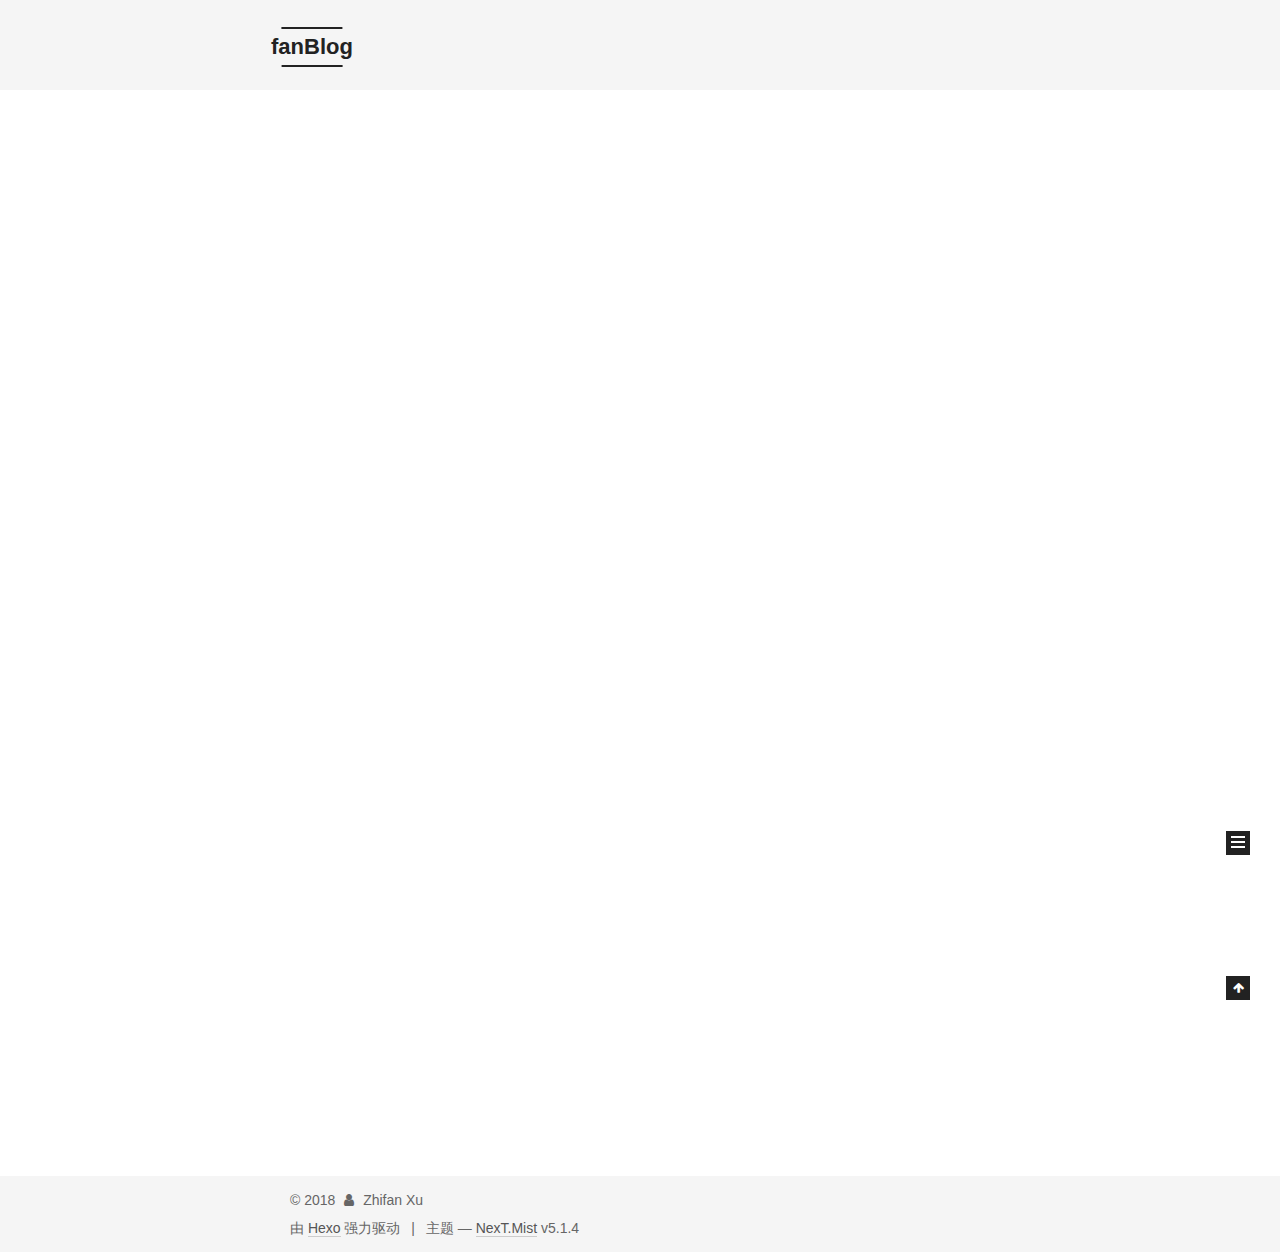
==== commit fcdf936d: "Site updated: 2018-09-18 11:52:59" ====
--- a/index.html
+++ b/index.html
@@ -5,7 +5,7 @@
   
 
 
-<html class="theme-next muse use-motion" lang="zh-Hans">
+<html class="theme-next mist use-motion" lang="zh-Hans">
 <head>
   <meta charset="UTF-8"/>
 <meta http-equiv="X-UA-Compatible" content="IE=edge" />
@@ -56,10 +56,10 @@
   <link rel="apple-touch-icon" sizes="180x180" href="/images/apple-touch-icon-next.png?v=5.1.4">
 
 
-  <link rel="icon" type="image/png" sizes="32x32" href="/images/favicon-32x32-next.png?v=5.1.4">
-
-
-  <link rel="icon" type="image/png" sizes="16x16" href="/images/favicon-16x16-next.png?v=5.1.4">
+  <link rel="icon" type="image/png" sizes="32x32" href="/images/favicon_medium.png?v=5.1.4">
+
+
+  <link rel="icon" type="image/png" sizes="16x16" href="/images/favicon_small.png?v=5.1.4">
 
 
   <link rel="mask-icon" href="/images/logo.svg?v=5.1.4" color="#222">
@@ -96,7 +96,7 @@
   var NexT = window.NexT || {};
   var CONFIG = {
     root: '/',
-    scheme: 'Muse',
+    scheme: 'Mist',
     version: '5.1.4',
     sidebar: {"position":"left","display":"post","offset":12,"b2t":false,"scrollpercent":false,"onmobile":false},
     fancybox: true,
@@ -498,7 +498,7 @@
 
 
 
-  <div class="theme-info">主题 &mdash; <a class="theme-link" target="_blank" href="https://github.com/iissnan/hexo-theme-next">NexT.Muse</a> v5.1.4</div>
+  <div class="theme-info">主题 &mdash; <a class="theme-link" target="_blank" href="https://github.com/iissnan/hexo-theme-next">NexT.Mist</a> v5.1.4</div>
 
 
 
--- a/css/main.css
+++ b/css/main.css
@@ -226,51 +226,51 @@
   margin: 20px 0 15px;
 }
 h1 {
+  font-size: 24px;
+}
+@media (max-width: 767px) {
+  h1 {
+    font-size: 20px;
+  }
+}
+h2 {
   font-size: 22px;
 }
 @media (max-width: 767px) {
-  h1 {
+  h2 {
     font-size: 18px;
   }
 }
-h2 {
+h3 {
   font-size: 20px;
 }
 @media (max-width: 767px) {
-  h2 {
+  h3 {
     font-size: 16px;
   }
 }
-h3 {
+h4 {
   font-size: 18px;
 }
 @media (max-width: 767px) {
-  h3 {
+  h4 {
     font-size: 14px;
   }
 }
-h4 {
+h5 {
   font-size: 16px;
 }
 @media (max-width: 767px) {
-  h4 {
+  h5 {
     font-size: 12px;
   }
 }
-h5 {
+h6 {
   font-size: 14px;
 }
 @media (max-width: 767px) {
-  h5 {
+  h6 {
     font-size: 10px;
-  }
-}
-h6 {
-  font-size: 12px;
-}
-@media (max-width: 767px) {
-  h6 {
-    font-size: 8px;
   }
 }
 p {
@@ -940,8 +940,8 @@
   display: inline-block;
   padding: 0 20px;
   font-size: 14px;
-  color: #fff;
-  background: #222;
+  color: #555;
+  background: transparent;
   border: 2px solid #222;
   text-decoration: none;
   border-radius: 0;
@@ -1101,7 +1101,7 @@
 }
 .site-meta {
   margin: 0;
-  text-align: center;
+  text-align: left;
 }
 @media (max-width: 767px) {
   .site-meta {
@@ -1112,12 +1112,12 @@
   position: relative;
   display: inline-block;
   padding: 0 40px;
-  color: #fff;
+  color: #222;
   background: #222;
   border-bottom: none;
 }
 .brand:hover {
-  color: #fff;
+  color: #222;
 }
 .logo {
   display: inline-block;
@@ -1348,7 +1348,7 @@
 .posts-collapse {
   position: relative;
   z-index: 1010;
-  margin-left: 55px;
+  margin-left: 0;
 }
 .posts-collapse::after {
   content: " ";
@@ -1822,7 +1822,7 @@
   width: 4px;
   height: 4px;
   border-radius: 50%;
-  background: #ffe91d;
+  background: #ffdbcf;
 }
 .links-of-blogroll {
   font-size: 13px;
@@ -2585,78 +2585,322 @@
 .page-post-detail .comments {
   overflow: hidden;
 }
-@media (max-width: 767px) {
-  .header-inner,
-  .container .main-inner,
+h1,
+h2,
+h3,
+h4,
+h5,
+h6 {
+  margin: 20px 0 10px;
+}
+p {
+  margin: 0 0 25px 0;
+}
+a {
+  border-bottom-color: #ccc;
+}
+hr {
+  margin: 20px 0;
+  height: 2px;
+}
+.main-inner {
+  margin-top: 80px;
+}
+.header {
+  background: #f5f5f5;
+}
+.header-inner {
+  padding: 25px 0 20px;
+}
+.header-inner:before,
+.header-inner:after {
+  content: " ";
+  display: table;
+}
+.header-inner:after {
+  clear: both;
+}
+@media (max-width: 767px) {
+  .header-inner {
+    width: auto;
+    margin-bottom: 50px;
+    padding: 10px;
+  }
+}
+.site-meta {
+  float: left;
+  margin-left: -20px;
+  line-height: normal;
+}
+@media (max-width: 767px) {
+  .site-meta {
+    margin-left: 10px;
+  }
+}
+.site-meta .brand {
+  padding: 2px 1px;
+  background: none;
+}
+@media (max-width: 767px) {
+  .site-meta .brand {
+    display: block;
+  }
+}
+.site-meta .logo {
+  display: none;
+}
+.site-meta .site-title {
+  font-size: 22px;
+  font-weight: bolder;
+}
+@media (max-width: 767px) {
+  .site-meta .site-title {
+    line-height: 34px;
+  }
+}
+.logo-line-before,
+.logo-line-after {
+  display: block;
+  overflow: hidden;
+  margin: 0 auto;
+  width: 75%;
+}
+@media (max-width: 767px) {
+  .logo-line-before,
+  .logo-line-after {
+    display: none;
+  }
+}
+.logo-line-before i,
+.logo-line-after i {
+  position: relative;
+  display: block;
+  height: 2px;
+  background: #222;
+}
+@media (max-width: 767px) {
+  .logo-line-before i,
+  .logo-line-after i {
+    height: 3px;
+  }
+}
+.use-motion .logo-line-before i {
+  left: -100%;
+}
+.use-motion .logo-line-after i {
+  right: -100%;
+}
+.site-subtitle {
+  display: none;
+}
+.site-nav-toggle {
+  position: static;
+  float: right;
+}
+.menu {
+  float: right;
+  margin: 8px 0 0 0;
+}
+@media (max-width: 767px) {
+  .menu {
+    margin: 20px 0 0 0;
+    padding: 0;
+  }
+}
+.menu br {
+  display: none;
+}
+.menu .menu-item {
+  margin: 0;
+}
+@media (max-width: 767px) {
+  .menu .menu-item {
+    display: block;
+  }
+}
+.menu .menu-item a {
+  padding: 0 10px;
+  background: none;
+  border: none;
+  border-radius: 2px;
+  transition-property: background;
+}
+@media (max-width: 767px) {
+  .menu .menu-item a {
+    text-align: left;
+  }
+}
+.menu .menu-item a:hover {
+  background: #e1e1e1;
+}
+.menu a::before {
+  display: none;
+}
+@media (max-width: 767px) {
+  .menu a::before {
+    display: block;
+  }
+}
+@media (max-width: 767px) {
+  .menu {
+    float: none;
+  }
+}
+.site-search form {
+  display: none;
+}
+.posts-expand {
+  padding-top: 0;
+}
+.posts-expand .post-title,
+.posts-expand .post-meta {
+  text-align: left;
+}
+@media (max-width: 767px) {
+  .posts-expand .post-title,
+  .posts-expand .post-meta {
+    text-align: center;
+  }
+}
+.posts-expand .post-eof {
+  display: none;
+}
+.posts-expand .post {
+  margin-top: 120px;
+}
+.posts-expand .post:first-child {
+  margin-top: 0;
+}
+.posts-expand .post-meta {
+  margin-top: 5px;
+  margin-bottom: 20px;
+}
+.posts-expand .post-title {
+  position: relative;
+  font-size: 26px;
+  font-weight: 400;
+}
+@media (max-width: 767px) {
+  .posts-expand .post-title {
+    font-size: 22px;
+  }
+}
+@media (min-width: 1600px) {
+  .posts-expand .post-title {
+    font-size: 26px;
+  }
+}
+.posts-expand .post-title:hover:before {
+  background: #222;
+}
+@media (max-width: 767px) {
+  .posts-expand .post-body {
+    font-size: 12px;
+  }
+}
+.posts-expand .post-body img {
+  margin: 0;
+}
+.posts-expand .post-tags {
+  text-align: left;
+}
+.posts-expand .post-tags a {
+  padding: 1px 5px;
+  background: #f5f5f5;
+  border-bottom: none;
+}
+.posts-expand .post-tags a:hover {
+  background: #ccc;
+}
+.posts-expand .post-nav {
+  margin-top: 40px;
+}
+.post-button {
+  margin-top: 20px;
+  text-align: left;
+}
+.post-button a {
+  padding: 0;
+  font-size: 14px;
+  background: none;
+  border: none;
+  border-bottom: 2px solid #666;
+  transition-property: border;
+}
+@media (max-width: 767px) {
+  .post-button a {
+    font-size: 12px;
+  }
+}
+@media (min-width: 1600px) {
+  .post-button a {
+    font-size: 16px;
+  }
+}
+.post-button a:hover {
+  border-bottom-color: #222;
+}
+.links-of-blogroll-inline .links-of-blogroll-item {
+  display: inline-block;
+}
+.btn {
+  padding: 0 10px;
+  border-width: 2px;
+  border-radius: 0;
+}
+.headband {
+  display: none;
+}
+.site-search {
+  position: relative;
+  float: right;
+  margin-top: 5px;
+  padding-top: 3px;
+}
+@media (max-width: 767px) {
+  .site-search {
+    float: none;
+    padding: 0 10px;
+  }
+}
+@media (max-width: 767px) {
+  .container .main-inner {
+    width: auto;
+  }
+}
+.page-post-detail .post-title,
+.page-post-detail .post-meta {
+  text-align: center;
+}
+.page-post-detail .post-title:before {
+  display: none;
+}
+.page-post-detail .post-meta {
+  margin-bottom: 60px;
+}
+.pagination {
+  margin: 120px 0 0;
+  text-align: left;
+}
+@media (max-width: 767px) {
+  .pagination {
+    margin: 80px 10px 0;
+    text-align: center;
+  }
+}
+.footer {
+  margin-top: 80px;
+  padding: 10px 0;
+  background: #f5f5f5;
+  color: #666;
+}
+.footer-inner {
+  margin: 0 auto;
+  text-align: left;
+}
+@media (max-width: 767px) {
   .footer-inner {
     width: auto;
-  }
-}
-embed {
-  display: block;
-  margin: 0px auto 25px auto;
-}
-.custom-logo .site-meta-headline {
-  text-align: center;
-}
-.custom-logo .brand {
-  background: none;
-}
-.custom-logo .site-title {
-  margin: 10px auto 0;
-  font-size: 24px;
-  color: #222;
-}
-.custom-logo .site-title a {
-  border: none;
-}
-.custom-logo-image {
-  margin: 0 auto;
-  padding: 5px;
-  max-width: 150px;
-  background: #fff;
-}
-@media (max-width: 767px) {
-  .site-nav {
-    position: absolute;
-    left: 0;
-    top: 52px;
-    margin: 0;
-    width: 100%;
-    padding: 0;
-    background: #fff;
-    border-bottom: 1px solid #ddd;
-    z-index: 1030;
-  }
-}
-@media (max-width: 767px) {
-  .menu {
-    text-align: left;
-  }
-}
-@media (max-width: 767px) {
-  .menu .menu-item {
-    display: block;
-    margin: 0 10px;
-    vertical-align: top;
-  }
-}
-@media (max-width: 767px) {
-  .menu .menu-item br {
-    display: none;
-  }
-}
-@media (max-width: 767px) {
-  .menu .menu-item a {
-    padding: 5px 10px;
-  }
-}
-.menu .menu-item .fa {
-  margin-right: 0;
-}
-.site-search form {
-  display: none;
-}
-.links-of-blogroll-inline .links-of-blogroll-item {
-  display: inline-block;
-}
+    text-align: center;
+  }
+}
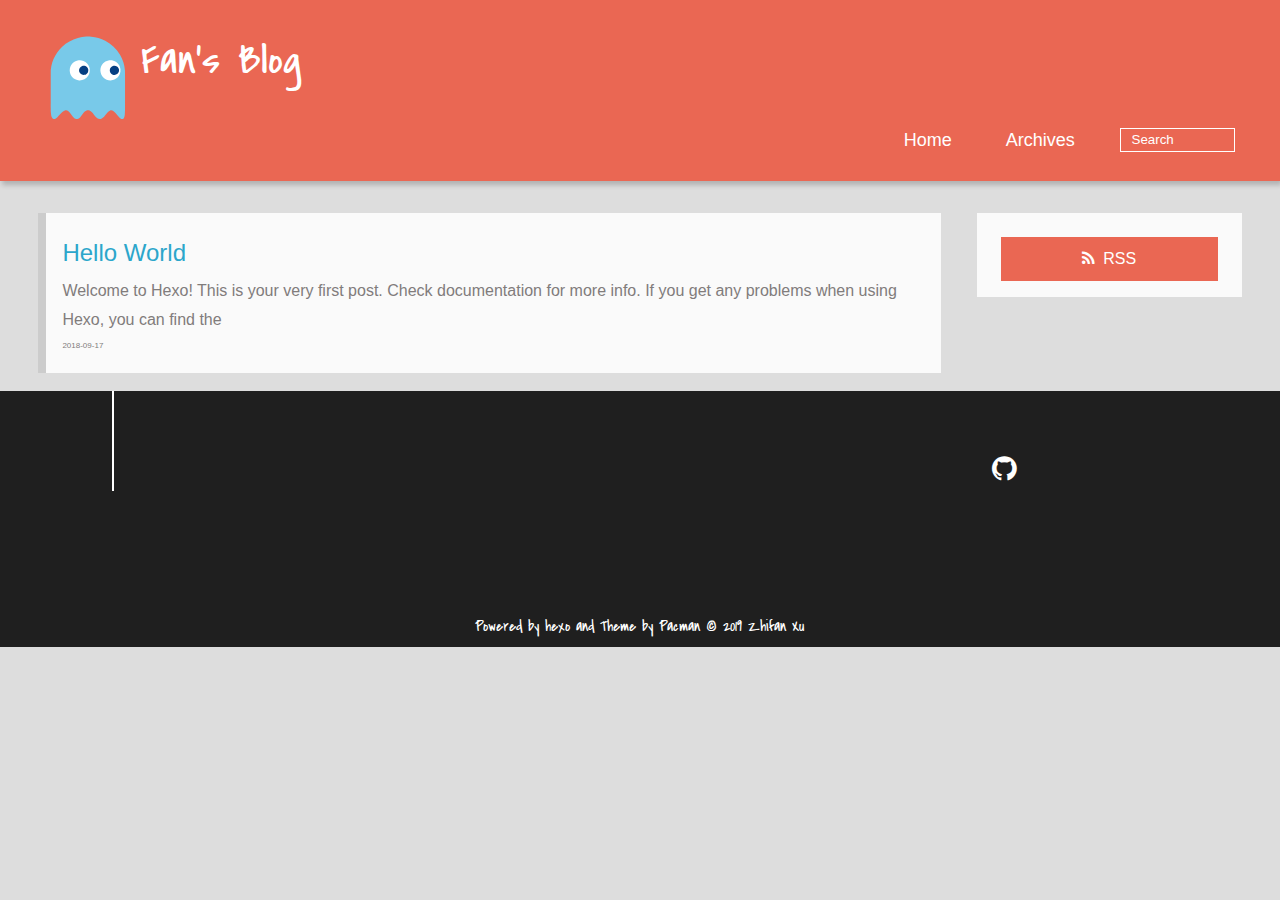
==== commit 8fccb5ce: "Site updated: 2019-10-14 15:45:22" ====
--- a/index.html
+++ b/index.html
@@ -1,537 +1,168 @@
-<!DOCTYPE html>
+
+ <!DOCTYPE HTML>
+<html lang="zh-Hans">
+<head>
+  <meta charset="UTF-8">
+  
+    <title>Fan&#39;s Blog</title>
+    <meta name="viewport" content="width=device-width, initial-scale=1, maximum-scale=3, minimum-scale=1">
+    
+    <meta name="author" content="Zhifan Xu">
+    
+    <meta name="description" content="求知无坦途。">
+    
+    
+    
+    
+    
+    <link rel="icon" href="/img/favicon.ico">
+    
+    
+    <link rel="apple-touch-icon" href="/img/pacman.jpg">
+    <link rel="apple-touch-icon-precomposed" href="/img/pacman.jpg">
+    
+    <link rel="stylesheet" href="/css/style.css">
+</head>
+
+  <body>
+    <header>
+      <div>
+		
+			<div id="imglogo">
+				<a href="/"><img src="/img/logo.svg" alt="Fan&#39;s Blog" title="Fan&#39;s Blog"/></a>
+			</div>
+			
+			<div id="textlogo">
+				<h1 class="site-name"><a href="/" title="Fan&#39;s Blog">Fan&#39;s Blog</a></h1>
+				<h2 class="blog-motto"></h2>
+			</div>
+			<div class="navbar"><a class="navbutton navmobile" href="#" title="Menu">
+			</a></div>
+			<nav class="animated">
+				<ul>
+					
+						<li><a href="/">Home</a></li>
+					
+						<li><a href="/archives">Archives</a></li>
+					
+					<li>
+					
+					<form class="search" action="//google.com/search" method="get" accept-charset="utf-8">
+						<label>Search</label>
+						<input type="text" id="search" name="q" autocomplete="off" maxlength="20" placeholder="Search" />
+						<input type="hidden" name="q" value="site:yoursite.com">
+					</form>
+					
+					</li>
+				</ul>
+			</nav>			
+</div>
+
+    </header>
+    <div id="container">
+      <div id="main">
+
+  <section class="post" itemscope itemprop="blogPost">
+  
+    <a href="/2018/09/17/hello-world/" title="Hello World" itemprop="url">
+  
+    <h1 itemprop="name">Hello World</h1>
+    
+     
+           <p itemprop="description" >Welcome to Hexo! This is your very first post. Check documentation for more info. If you get any problems when using Hexo, you can find the </p>
+        
+    
+    <time datetime="2018-09-17T12:10:06.834Z" itemprop="datePublished">2018-09-17</time>
+  </a>
+</section>
 
 
+</div>
+      <div class="openaside"><a class="navbutton" href="#" title="Show Sidebar"></a></div>
 
-  
-
-
-<html class="theme-next mist use-motion" lang="zh-Hans">
-<head>
-  <meta charset="UTF-8"/>
-<meta http-equiv="X-UA-Compatible" content="IE=edge" />
-<meta name="viewport" content="width=device-width, initial-scale=1, maximum-scale=1"/>
-<meta name="theme-color" content="#222">
-
-
-
-
-
-
-
-
-
-<meta http-equiv="Cache-Control" content="no-transform" />
-<meta http-equiv="Cache-Control" content="no-siteapp" />
-
-
-
-
-
-
-
-
-
-
-
-
-
-
-
-
-  
-  
-  <link href="/lib/fancybox/source/jquery.fancybox.css?v=2.1.5" rel="stylesheet" type="text/css" />
-
-
-
-
-
-
-
-<link href="/lib/font-awesome/css/font-awesome.min.css?v=4.6.2" rel="stylesheet" type="text/css" />
-
-<link href="/css/main.css?v=5.1.4" rel="stylesheet" type="text/css" />
-
-
-  <link rel="apple-touch-icon" sizes="180x180" href="/images/apple-touch-icon-next.png?v=5.1.4">
-
-
-  <link rel="icon" type="image/png" sizes="32x32" href="/images/favicon_medium.png?v=5.1.4">
-
-
-  <link rel="icon" type="image/png" sizes="16x16" href="/images/favicon_small.png?v=5.1.4">
-
-
-  <link rel="mask-icon" href="/images/logo.svg?v=5.1.4" color="#222">
-
-
-
-
-
-  <meta name="keywords" content="Hexo, NexT" />
-
-
-
-
-
-
-
-
-
-
-<meta name="description" content="求知无坦途。">
-<meta property="og:type" content="website">
-<meta property="og:title" content="fanBlog">
-<meta property="og:url" content="http://yoursite.com/index.html">
-<meta property="og:site_name" content="fanBlog">
-<meta property="og:description" content="求知无坦途。">
-<meta property="og:locale" content="zh-Hans">
-<meta name="twitter:card" content="summary">
-<meta name="twitter:title" content="fanBlog">
-<meta name="twitter:description" content="求知无坦途。">
-
-
-
-<script type="text/javascript" id="hexo.configurations">
-  var NexT = window.NexT || {};
-  var CONFIG = {
-    root: '/',
-    scheme: 'Mist',
-    version: '5.1.4',
-    sidebar: {"position":"left","display":"post","offset":12,"b2t":false,"scrollpercent":false,"onmobile":false},
-    fancybox: true,
-    tabs: true,
-    motion: {"enable":true,"async":false,"transition":{"post_block":"fadeIn","post_header":"slideDownIn","post_body":"slideDownIn","coll_header":"slideLeftIn","sidebar":"slideUpIn"}},
-    duoshuo: {
-      userId: '0',
-      author: '博主'
-    },
-    algolia: {
-      applicationID: '',
-      apiKey: '',
-      indexName: '',
-      hits: {"per_page":10},
-      labels: {"input_placeholder":"Search for Posts","hits_empty":"We didn't find any results for the search: ${query}","hits_stats":"${hits} results found in ${time} ms"}
-    }
-  };
-</script>
-
-
-
-  <link rel="canonical" href="http://yoursite.com/"/>
-
-
-
-
-
-  <title>fanBlog</title>
-  
-
-
-
-
-
-
-
-
-</head>
-
-<body itemscope itemtype="http://schema.org/WebPage" lang="zh-Hans">
-
-  
-  
-    
-  
-
-  <div class="container sidebar-position-left 
-  page-home">
-    <div class="headband"></div>
-
-    <header id="header" class="header" itemscope itemtype="http://schema.org/WPHeader">
-      <div class="header-inner"><div class="site-brand-wrapper">
-  <div class="site-meta ">
-    
-
-    <div class="custom-logo-site-title">
-      <a href="/"  class="brand" rel="start">
-        <span class="logo-line-before"><i></i></span>
-        <span class="site-title">fanBlog</span>
-        <span class="logo-line-after"><i></i></span>
-      </a>
-    </div>
-      
-        <p class="site-subtitle"></p>
-      
-  </div>
-
-  <div class="site-nav-toggle">
-    <button>
-      <span class="btn-bar"></span>
-      <span class="btn-bar"></span>
-      <span class="btn-bar"></span>
-    </button>
-  </div>
-</div>
-
-<nav class="site-nav">
-  
-
-  
-    <ul id="menu" class="menu">
-      
-        
-        <li class="menu-item menu-item-home">
-          <a href="/" rel="section">
-            
-              <i class="menu-item-icon fa fa-fw fa-home"></i> <br />
-            
-            首页
-          </a>
-        </li>
-      
-        
-        <li class="menu-item menu-item-about">
-          <a href="/about/" rel="section">
-            
-              <i class="menu-item-icon fa fa-fw fa-user"></i> <br />
-            
-            关于
-          </a>
-        </li>
-      
-        
-        <li class="menu-item menu-item-tags">
-          <a href="/tags/" rel="section">
-            
-              <i class="menu-item-icon fa fa-fw fa-tags"></i> <br />
-            
-            标签
-          </a>
-        </li>
-      
-        
-        <li class="menu-item menu-item-categories">
-          <a href="/categories/" rel="section">
-            
-              <i class="menu-item-icon fa fa-fw fa-th"></i> <br />
-            
-            分类
-          </a>
-        </li>
-      
-        
-        <li class="menu-item menu-item-archives">
-          <a href="/archives/" rel="section">
-            
-              <i class="menu-item-icon fa fa-fw fa-archive"></i> <br />
-            
-            归档
-          </a>
-        </li>
-      
-
-      
-    </ul>
-  
-
-  
-</nav>
-
-
-
- </div>
-    </header>
-
-    <main id="main" class="main">
-      <div class="main-inner">
-        <div class="content-wrap">
-          <div id="content" class="content">
-            
-  <section id="posts" class="posts-expand">
-    
-      
+<div id="asidepart">
+<div class="closeaside"><a class="closebutton" href="#" title="Hide Sidebar"></a></div>
+<aside class="clearfix">
 
   
 
   
-  
-  
 
-  <article class="post post-type-normal" itemscope itemtype="http://schema.org/Article">
-  
-  
-  
-  <div class="post-block">
-    <link itemprop="mainEntityOfPage" href="http://yoursite.com/2018/09/17/hello-world/">
-
-    <span hidden itemprop="author" itemscope itemtype="http://schema.org/Person">
-      <meta itemprop="name" content="Zhifan Xu">
-      <meta itemprop="description" content="">
-      <meta itemprop="image" content="/images/avatar.gif">
-    </span>
-
-    <span hidden itemprop="publisher" itemscope itemtype="http://schema.org/Organization">
-      <meta itemprop="name" content="fanBlog">
-    </span>
-
-    
-      <header class="post-header">
-
-        
-        
-          <h1 class="post-title" itemprop="name headline">
-                
-                <a class="post-title-link" href="/2018/09/17/hello-world/" itemprop="url">Hello World</a></h1>
-        
-
-        <div class="post-meta">
-          <span class="post-time">
-            
-              <span class="post-meta-item-icon">
-                <i class="fa fa-calendar-o"></i>
-              </span>
-              
-                <span class="post-meta-item-text">发表于</span>
-              
-              <time title="创建于" itemprop="dateCreated datePublished" datetime="2018-09-17T20:10:06+08:00">
-                2018-09-17
-              </time>
-            
-
-            
-
-            
-          </span>
-
-          
-
-          
-            
-          
-
-          
-          
-
-          
-
-          
-
-          
-
-        </div>
-      </header>
-    
-
-    
-    
-    
-    <div class="post-body" itemprop="articleBody">
-
-      
-      
-
-      
-        
-          
-            <p>Welcome to <a href="https://hexo.io/" target="_blank" rel="noopener">Hexo</a>! This is your very first post. Check <a href="https://hexo.io/docs/" target="_blank" rel="noopener">documentation</a> for more info. If you get any problems when using Hexo, you can find the answer in <a href="https://hexo.io/docs/troubleshooting.html" target="_blank" rel="noopener">troubleshooting</a> or you can ask me on <a href="https://github.com/hexojs/hexo/issues" target="_blank" rel="noopener">GitHub</a>.</p>
-<h2 id="Quick-Start"><a href="#Quick-Start" class="headerlink" title="Quick Start"></a>Quick Start</h2><h3 id="Create-a-new-post"><a href="#Create-a-new-post" class="headerlink" title="Create a new post"></a>Create a new post</h3><figure class="highlight bash"><table><tr><td class="gutter"><pre><span class="line">1</span><br></pre></td><td class="code"><pre><span class="line">$ hexo new <span class="string">"My New Post"</span></span><br></pre></td></tr></table></figure>
-<p>More info: <a href="https://hexo.io/docs/writing.html" target="_blank" rel="noopener">Writing</a></p>
-<h3 id="Run-server"><a href="#Run-server" class="headerlink" title="Run server"></a>Run server</h3><figure class="highlight bash"><table><tr><td class="gutter"><pre><span class="line">1</span><br></pre></td><td class="code"><pre><span class="line">$ hexo server</span><br></pre></td></tr></table></figure>
-<p>More info: <a href="https://hexo.io/docs/server.html" target="_blank" rel="noopener">Server</a></p>
-<h3 id="Generate-static-files"><a href="#Generate-static-files" class="headerlink" title="Generate static files"></a>Generate static files</h3><figure class="highlight bash"><table><tr><td class="gutter"><pre><span class="line">1</span><br></pre></td><td class="code"><pre><span class="line">$ hexo generate</span><br></pre></td></tr></table></figure>
-<p>More info: <a href="https://hexo.io/docs/generating.html" target="_blank" rel="noopener">Generating</a></p>
-<h3 id="Deploy-to-remote-sites"><a href="#Deploy-to-remote-sites" class="headerlink" title="Deploy to remote sites"></a>Deploy to remote sites</h3><figure class="highlight bash"><table><tr><td class="gutter"><pre><span class="line">1</span><br></pre></td><td class="code"><pre><span class="line">$ hexo deploy</span><br></pre></td></tr></table></figure>
-<p>More info: <a href="https://hexo.io/docs/deployment.html" target="_blank" rel="noopener">Deployment</a></p>
-
-          
-        
-      
-    </div>
-    
-    
-    
-
-    
-
-    
-
-    
-
-    <footer class="post-footer">
-      
-
-      
-
-      
-
-      
-      
-        <div class="post-eof"></div>
-      
-    </footer>
-  </div>
-  
-  
-  
-  </article>
-
-
-    
-  </section>
-
-  
-
-
-          </div>
-          
-
-
-          
-
-        </div>
-        
-          
-  
-  <div class="sidebar-toggle">
-    <div class="sidebar-toggle-line-wrap">
-      <span class="sidebar-toggle-line sidebar-toggle-line-first"></span>
-      <span class="sidebar-toggle-line sidebar-toggle-line-middle"></span>
-      <span class="sidebar-toggle-line sidebar-toggle-line-last"></span>
-    </div>
-  </div>
-
-  <aside id="sidebar" class="sidebar">
-    
-    <div class="sidebar-inner">
-
-      
-
-      
-
-      <section class="site-overview-wrap sidebar-panel sidebar-panel-active">
-        <div class="site-overview">
-          <div class="site-author motion-element" itemprop="author" itemscope itemtype="http://schema.org/Person">
-            
-              <p class="site-author-name" itemprop="name">Zhifan Xu</p>
-              <p class="site-description motion-element" itemprop="description">求知无坦途。</p>
-          </div>
-
-          <nav class="site-state motion-element">
-
-            
-              <div class="site-state-item site-state-posts">
-              
-                <a href="/archives/">
-              
-                  <span class="site-state-item-count">1</span>
-                  <span class="site-state-item-name">日志</span>
-                </a>
-              </div>
-            
-
-            
-
-            
-
-          </nav>
-
-          
-
-          
-            <div class="links-of-author motion-element">
-                
-                  <span class="links-of-author-item">
-                    <a href="https://github.com/zhifanXU17/" target="_blank" title="GitHub">
-                      
-                        <i class="fa fa-fw fa-github"></i>GitHub</a>
-                  </span>
-                
-                  <span class="links-of-author-item">
-                    <a href="zhifanXu17@gmail.com" target="_blank" title="E-Mail">
-                      
-                        <i class="fa fa-fw fa-envelope"></i>E-Mail</a>
-                  </span>
-                
-            </div>
-          
-
-          
-          
-
-          
-          
-
-          
-
-        </div>
-      </section>
-
-      
-
-      
-
-    </div>
-  </aside>
-
-
-        
-      </div>
-    </main>
-
-    <footer id="footer" class="footer">
-      <div class="footer-inner">
-        <div class="copyright">&copy; <span itemprop="copyrightYear">2018</span>
-  <span class="with-love">
-    <i class="fa fa-user"></i>
-  </span>
-  <span class="author" itemprop="copyrightHolder">Zhifan Xu</span>
-
-  
+  <div class="rsspart">
+	<a href="" target="_blank" title="rss">RSS</a>
 </div>
 
-
-  <div class="powered-by">由 <a class="theme-link" target="_blank" href="https://hexo.io">Hexo</a> 强力驱动</div>
-
-
-
-  <span class="post-meta-divider">|</span>
-
-
-
-  <div class="theme-info">主题 &mdash; <a class="theme-link" target="_blank" href="https://github.com/iissnan/hexo-theme-next">NexT.Mist</a> v5.1.4</div>
-
-
-
-
+</aside>
+</div>
+    </div>
+    <footer><div id="footer" >
+	
+	<div class="line">
+		<span></span>
+		<div class="author"></div>
+	</div>
+	
+	
+	<div class="social-font clearfix">
+		
+		
+		
+		<a href="https://github.com/https://github.com/zhifanXU17" target="_blank" title="github"></a>
+		
+		
+		
+	</div>
+		<p class="copyright">Powered by <a href="http://hexo.io" target="_blank" title="hexo">hexo</a> and Theme by <a href="https://github.com/A-limon/pacman" target="_blank" title="Pacman">Pacman</a> © 2019 
+		
+		<a href="http://yoursite.com" target="_blank" title="Zhifan Xu">Zhifan Xu</a>
+		
+		</p>
+</div>
+</footer>
+    <script src="/js/jquery-2.1.0.min.js"></script>
+<script type="text/javascript">
+$(document).ready(function(){ 
+  $('.navbar').click(function(){
+    $('header nav').toggleClass('shownav');
+  });
+  var myWidth = 0;
+  function getSize(){
+    if( typeof( window.innerWidth ) == 'number' ) {
+      myWidth = window.innerWidth;
+    } else if( document.documentElement && document.documentElement.clientWidth) {
+      myWidth = document.documentElement.clientWidth;
+    };
+  };
+  var m = $('#main'),
+      a = $('#asidepart'),
+      c = $('.closeaside'),
+      o = $('.openaside');
+  $(window).resize(function(){
+    getSize(); 
+    if (myWidth >= 1024) {
+      $('header nav').removeClass('shownav');
+    }else
+    {
+      m.removeClass('moveMain');
+      a.css('display', 'block').removeClass('fadeOut');
+      o.css('display', 'none');
         
-
-
-
-
-
-
-
-        
-      </div>
-    </footer>
-
-    
-      <div class="back-to-top">
-        <i class="fa fa-arrow-up"></i>
-        
-      </div>
-    
-
-    
-
-  </div>
-
-  
-
-<script type="text/javascript">
-  if (Object.prototype.toString.call(window.Promise) !== '[object Function]') {
-    window.Promise = null;
-  }
+    }
+  });
+  c.click(function(){
+    a.addClass('fadeOut').css('display', 'none');
+    o.css('display', 'block').addClass('fadeIn');
+    m.addClass('moveMain');
+  });
+  o.click(function(){
+    o.css('display', 'none').removeClass('beforeFadeIn');
+    a.css('display', 'block').removeClass('fadeOut').addClass('fadeIn');      
+    m.removeClass('moveMain');
+  });
+  $(window).scroll(function(){
+    o.css("top",Math.max(80,260-$(this).scrollTop()));
+  });
+});
 </script>
 
 
@@ -540,126 +171,5 @@
 
 
 
-
-
-  
-
-
-
-
-
-
-
-
-
-
-
-
-  
-  
-    <script type="text/javascript" src="/lib/jquery/index.js?v=2.1.3"></script>
-  
-
-  
-  
-    <script type="text/javascript" src="/lib/fastclick/lib/fastclick.min.js?v=1.0.6"></script>
-  
-
-  
-  
-    <script type="text/javascript" src="/lib/jquery_lazyload/jquery.lazyload.js?v=1.9.7"></script>
-  
-
-  
-  
-    <script type="text/javascript" src="/lib/velocity/velocity.min.js?v=1.2.1"></script>
-  
-
-  
-  
-    <script type="text/javascript" src="/lib/velocity/velocity.ui.min.js?v=1.2.1"></script>
-  
-
-  
-  
-    <script type="text/javascript" src="/lib/fancybox/source/jquery.fancybox.pack.js?v=2.1.5"></script>
-  
-
-
-  
-
-
-  <script type="text/javascript" src="/js/src/utils.js?v=5.1.4"></script>
-
-  <script type="text/javascript" src="/js/src/motion.js?v=5.1.4"></script>
-
-
-
-  
-  
-
-  
-
-  
-
-
-  <script type="text/javascript" src="/js/src/bootstrap.js?v=5.1.4"></script>
-
-
-
-  
-
-
-  
-
-
-
-
-	
-
-
-
-
-
-  
-
-
-
-
-
-  
-
-
-
-
-
-
-
-
-
-
-
-
-  
-
-
-
-
-
-  
-
-  
-
-  
-
-  
-  
-
-  
-
-  
-
-  
-
-</body>
-</html>
+  </body>
+ </html>
--- a/css/style.css
+++ b/css/style.css
@@ -0,0 +1,1900 @@
+html,
+body,
+div,
+span,
+applet,
+object,
+iframe,
+h1,
+h2,
+h3,
+h4,
+h5,
+h6,
+p,
+blockquote,
+pre,
+a,
+abbr,
+acronym,
+address,
+big,
+cite,
+code,
+del,
+dfn,
+em,
+img,
+ins,
+kbd,
+q,
+s,
+samp,
+small,
+strike,
+strong,
+sub,
+sup,
+tt,
+var,
+dl,
+dt,
+dd,
+ol,
+ul,
+li,
+fieldset,
+form,
+label,
+legend,
+table,
+caption,
+tbody,
+tfoot,
+thead,
+tr,
+th,
+td {
+  margin: 0;
+  padding: 0;
+  border: 0;
+  outline: 0;
+  font-weight: inherit;
+  font-style: inherit;
+  font-family: inherit;
+  font-size: 100%;
+  vertical-align: baseline;
+}
+body {
+  line-height: 1;
+  color: #000;
+  background: #fff;
+}
+ol,
+ul {
+  list-style: none;
+}
+table {
+  border-collapse: separate;
+  border-spacing: 0;
+  vertical-align: middle;
+}
+caption,
+th,
+td {
+  text-align: left;
+  font-weight: normal;
+  vertical-align: middle;
+}
+a img {
+  border: none;
+}
+/* custom Font*/
+@font-face {
+  font-family: "covered_by_your_graceregular";
+  font-weight: normal;
+  font-style: normal;
+  src: url("../font/coveredbyyourgrace-webfont.eot");
+  src: url("../font/coveredbyyourgrace-webfont.eot?#iefix") format('embedded-opentype'), url("../font/coveredbyyourgrace-webfont.svg#covered_by_your_graceregular") format('svg'), url("../font/coveredbyyourgrace-webfont.woff") format('woff'), url("../font/coveredbyyourgrace-webfont.ttf") format('truetype');
+}
+/* icon Font */
+@font-face {
+  font-family: "FontAwesome";
+  font-style: normal;
+  font-weight: normal;
+  src: url("../font/fontawesome-webfont.eot?v=#4.0.3");
+  src: url("../font/fontawesome-webfont.eot?#iefix&v=#4.0.3") format("embedded-opentype"), url("../font/fontawesome-webfont.woff?v=#4.0.3") format("woff"), url("../font/fontawesome-webfont.ttf?v=#4.0.3") format("truetype"), url("../font/fontawesome-webfont.svg#fontawesomeregular?v=#4.0.3") format("svg");
+}
+/* Public style */
+* {
+  -webkit-margin-before: 0;
+  -webkit-margin-after: 0;
+}
+body {
+  background: #ddd;
+  font-family: "Helvetica Neue", "Helvetica", "Microsoft YaHei", "WenQuanYi Micro Hei", Arial, sans-serif;
+  font-size: 100%;
+  color: #817c7c;
+  line-height: 1.5;
+}
+small {
+  font-size: 80%;
+}
+sub,
+sup {
+  font-size: 75%;
+  line-height: 0;
+  position: relative;
+  vertical-align: baseline;
+}
+sup {
+  top: -0.5em;
+  padding-left: 0.3em;
+}
+sub {
+  bottom: -0.25em;
+}
+a {
+  text-decoration: none;
+  color: #817c7c;
+}
+a:hover,
+a:focus {
+  outline: 0;
+  text-decoration: none;
+  -webkit-transition: color 0.25s, background 0.5s;
+  -moz-transition: color 0.25s, background 0.5s;
+  -o-transition: color 0.25s, background 0.5s;
+  -ms-transition: color 0.25s, background 0.5s;
+  transition: color 0.25s, background 0.5s;
+}
+a:hover:before {
+  -webkit-transition: color 0.25s, background 0.5s;
+  -moz-transition: color 0.25s, background 0.5s;
+  -o-transition: color 0.25s, background 0.5s;
+  -ms-transition: color 0.25s, background 0.5s;
+  transition: color 0.25s, background 0.5s;
+}
+input:focus {
+  outline: none;
+}
+input,
+button {
+  margin: 0;
+  padding: 0;
+}
+input::-moz-focus-inner,
+button::-moz-focus-inner {
+  border: 0;
+  padding: 0;
+}
+h1 {
+  font-size: 1.5em;
+}
+.fa {
+  display: inline-block;
+  font-family: FontAwesome;
+  font-style: normal;
+  font-weight: normal;
+  line-height: 1;
+  -webkit-font-smoothing: antialiased;
+  -moz-osx-font-smoothing: grayscale;
+}
+.clearfix {
+  zoom: 1;
+}
+.clearfix:before,
+.clearfix:after {
+  content: "";
+  display: table;
+}
+.clearfix:after {
+  clear: both;
+}
+::-webkit-input-placeholder {
+  color: #fff;
+  padding: 2px 0 0 4px;
+}
+::-moz-placeholder {
+  color: #fff;
+  padding: 2px 0 0 4px;
+}
+:-ms-input-placeholder {
+  color: #fff;
+  padding: 2px 0 0 4px;
+}
+::-webkit-input-placeholder::before {
+  font-family: "FontAwesome";
+  -webkit-font-smoothing: antialiased;
+  -moz-osx-font-smoothing: grayscale;
+  content: "\f002";
+  padding-right: 4px;
+}
+::-moz-placeholder:before {
+  font-family: "FontAwesome";
+  -webkit-font-smoothing: antialiased;
+  -moz-osx-font-smoothing: grayscale;
+  content: "\f002";
+  padding-right: 4px;
+}
+:-ms-input-placeholder::before {
+  font-family: "FontAwesome";
+  -webkit-font-smoothing: antialiased;
+  -moz-osx-font-smoothing: grayscale;
+  content: "\f002";
+  padding-right: 4px;
+}
+input[type="search"]::-webkit-search-cancel-button,
+input[type="search"]::-webkit-search-decoration {
+  -webkit-appearance: none;
+}
+::-webkit-search-cancel-button:after {
+  font-family: "FontAwesome";
+  -webkit-font-smoothing: antialiased;
+  -moz-osx-font-smoothing: grayscale;
+  content: '\f00d';
+  color: #fff;
+  padding-right: 4px;
+}
+/* css3 animate */
+.animated {
+  -webkit-animation-fill-mode: both;
+  -moz-animation-fill-mode: both;
+  -o-animation-fill-mode: both;
+  -ms-animation-fill-mode: both;
+  animation-fill-mode: both;
+  -webkit-animation-duration: 1s;
+  -moz-animation-duration: 1s;
+  -o-animation-duration: 1s;
+  -ms-animation-duration: 1s;
+  animation-duration: 1s;
+}
+@-webkit-keyframes fadeIn {
+  0% {
+    opacity: 0;
+    -ms-filter: "progid:DXImageTransform.Microsoft.Alpha(Opacity=0)";
+    filter: alpha(opacity=0);
+  }
+  100% {
+    opacity: 1;
+    -ms-filter: none;
+    filter: none;
+  }
+}
+.fadeIn {
+  -webkit-animation-name: fadeIn;
+  -moz-animation-name: fadeIn;
+  -o-animation-name: fadeIn;
+  -ms-animation-name: fadeIn;
+  animation-name: fadeIn;
+}
+.fadeOut {
+  -webkit-animation-name: fadeOut;
+  -moz-animation-name: fadeOut;
+  -o-animation-name: fadeOut;
+  -ms-animation-name: fadeOut;
+  animation-name: fadeOut;
+}
+@-moz-keyframes fadeInDown {
+  0% {
+    opacity: 0;
+    -ms-filter: "progid:DXImageTransform.Microsoft.Alpha(Opacity=0)";
+    filter: alpha(opacity=0);
+    -webkit-transform: translateY(-20px);
+    -moz-transform: translateY(-20px);
+    -o-transform: translateY(-20px);
+    -ms-transform: translateY(-20px);
+    transform: translateY(-20px);
+  }
+  100% {
+    opacity: 1;
+    -ms-filter: none;
+    filter: none;
+    -webkit-transform: translateY(0);
+    -moz-transform: translateY(0);
+    -o-transform: translateY(0);
+    -ms-transform: translateY(0);
+    transform: translateY(0);
+  }
+}
+@-webkit-keyframes fadeInDown {
+  0% {
+    opacity: 0;
+    -ms-filter: "progid:DXImageTransform.Microsoft.Alpha(Opacity=0)";
+    filter: alpha(opacity=0);
+    -webkit-transform: translateY(-20px);
+    -moz-transform: translateY(-20px);
+    -o-transform: translateY(-20px);
+    -ms-transform: translateY(-20px);
+    transform: translateY(-20px);
+  }
+  100% {
+    opacity: 1;
+    -ms-filter: none;
+    filter: none;
+    -webkit-transform: translateY(0);
+    -moz-transform: translateY(0);
+    -o-transform: translateY(0);
+    -ms-transform: translateY(0);
+    transform: translateY(0);
+  }
+}
+@-o-keyframes fadeInDown {
+  0% {
+    opacity: 0;
+    -ms-filter: "progid:DXImageTransform.Microsoft.Alpha(Opacity=0)";
+    filter: alpha(opacity=0);
+    -webkit-transform: translateY(-20px);
+    -moz-transform: translateY(-20px);
+    -o-transform: translateY(-20px);
+    -ms-transform: translateY(-20px);
+    transform: translateY(-20px);
+  }
+  100% {
+    opacity: 1;
+    -ms-filter: none;
+    filter: none;
+    -webkit-transform: translateY(0);
+    -moz-transform: translateY(0);
+    -o-transform: translateY(0);
+    -ms-transform: translateY(0);
+    transform: translateY(0);
+  }
+}
+@keyframes fadeInDown {
+  0% {
+    opacity: 0;
+    -ms-filter: "progid:DXImageTransform.Microsoft.Alpha(Opacity=0)";
+    filter: alpha(opacity=0);
+    -webkit-transform: translateY(-20px);
+    -moz-transform: translateY(-20px);
+    -o-transform: translateY(-20px);
+    -ms-transform: translateY(-20px);
+    transform: translateY(-20px);
+  }
+  100% {
+    opacity: 1;
+    -ms-filter: none;
+    filter: none;
+    -webkit-transform: translateY(0);
+    -moz-transform: translateY(0);
+    -o-transform: translateY(0);
+    -ms-transform: translateY(0);
+    transform: translateY(0);
+  }
+}
+body >header {
+  width: 100%;
+  -webkit-box-shadow: 2px 4px 5px rgba(3,3,3,0.2);
+  box-shadow: 2px 4px 5px rgba(3,3,3,0.2);
+  background: #ea6753;
+  color: #fff;
+  padding: 1em 0 0.8em;
+}
+@media only screen and (min-width: 1024px) {
+  body >header {
+    padding: 1.8em 0 1.5em;
+  }
+}
+body >header >div {
+  width: 95%;
+  margin: 0 auto;
+  position: relative;
+  overflow: hidden;
+}
+@media only screen and (min-width: 1024px) {
+  body >header >div {
+    width: 93%;
+  }
+}
+body >header a {
+  display: block;
+  color: #fff;
+}
+#imglogo {
+  float: left;
+  width: 4em;
+  height: 4em;
+}
+@media only screen and (min-width: 768px) {
+  #imglogo {
+    width: 5em;
+  }
+}
+@media only screen and (min-width: 1024px) {
+  #imglogo {
+    width: 5.5em;
+  }
+}
+#imglogo img {
+  width: 4em;
+}
+@media only screen and (min-width: 768px) {
+  #imglogo img {
+    width: 5em;
+  }
+}
+@media only screen and (min-width: 1024px) {
+  #imglogo img {
+    width: 5.5em;
+  }
+}
+#textlogo {
+  float: left;
+  width: 75%;
+  margin-left: 0.5em;
+}
+#textlogo h1.site-name {
+  width: 86%;
+  font-family: "covered_by_your_graceregular";
+  font-size: 200%;
+  line-height: 1.5;
+  -webkit-font-smoothing: antialiased;
+  -moz-osx-font-smoothing: grayscale;
+}
+@media only screen and (min-width: 768px) {
+  #textlogo h1.site-name {
+    font-size: 240%;
+  }
+}
+@media only screen and (min-width: 1024px) {
+  #textlogo h1.site-name {
+    font-size: 280%;
+  }
+}
+#textlogo h2.blog-motto {
+  font-size: 0.7em;
+  font-weight: normal;
+}
+@media only screen and (min-width: 768px) {
+  #textlogo h2.blog-motto {
+    font-size: 100%;
+  }
+}
+@media only screen and (min-width: 1024px) {
+  #textlogo h2.blog-motto {
+    font-size: 110%;
+  }
+}
+.navbar {
+  position: absolute;
+  width: 2em;
+  right: 0em;
+  top: 1em;
+  padding: 0.5em;
+}
+@media only screen and (min-width: 1024px) {
+  .navbar {
+    display: none;
+  }
+}
+.navbutton::before {
+  font-family: "FontAwesome";
+  -webkit-font-smoothing: antialiased;
+  -moz-osx-font-smoothing: grayscale;
+  content: "\f0c9";
+}
+.navmobile::before {
+  padding-left: 1em;
+}
+header nav {
+  float: left;
+  width: 100%;
+  font-size: 112.5%;
+  padding-top: 0.5em;
+  max-height: 0.01em;
+  -webkit-transition: max-height 1s ease-out;
+  -moz-transition: max-height 1s ease-out;
+  -o-transition: max-height 1s ease-out;
+  -ms-transition: max-height 1s ease-out;
+  transition: max-height 1s ease-out;
+}
+@media only screen and (min-width: 568px) {
+  header nav {
+    width: 50%;
+  }
+}
+@media only screen and (min-width: 1024px) {
+  header nav {
+    float: right;
+    width: auto;
+    margin-top: 1em;
+    max-height: none;
+  }
+}
+@media only screen and (min-width: 1024px) {
+  header nav ul {
+    float: right;
+  }
+}
+@media only screen and (min-width: 1024px) {
+  header nav ul li {
+    float: left;
+  }
+}
+header nav ul li a {
+  padding: 0.2em 0 0.2em 1em;
+}
+@media only screen and (min-width: 1024px) {
+  header nav ul li a {
+    padding: 0.2em 1.5em;
+  }
+}
+header nav ul li a:hover {
+  background: #dd2c11;
+  color: #e9cd4c;
+}
+.shownav {
+  max-height: 40em;
+}
+.search {
+  padding: 0.1em 0 0 1em;
+}
+.search input {
+  line-height: 1.7;
+  border: 1px solid #fff;
+  color: #fff;
+  background: transparent;
+  width: 80%;
+  padding-left: 0.5em;
+}
+@media only screen and (min-width: 1024px) {
+  .search input {
+    width: 8em;
+    -webkit-transition: 0.5s width;
+    -moz-transition: 0.5s width;
+    -o-transition: 0.5s width;
+    -ms-transition: 0.5s width;
+    transition: 0.5s width;
+  }
+  .search input:focus {
+    width: 15em;
+  }
+}
+.search label {
+  display: none;
+}
+/* index layout */
+#container {
+  width: 95%;
+  margin: 0 auto;
+  overflow: hidden;
+}
+@media only screen and (min-width: 768px) {
+  #container {
+    width: 96%;
+  }
+}
+@media only screen and (min-width: 1024px) {
+  #container {
+    width: 94%;
+  }
+}
+@media only screen and (min-width: 1560px) {
+  #container {
+    width: 82%;
+  }
+}
+#main {
+  margin: 1em 0 0;
+  line-height: 1.8;
+}
+@media only screen and (min-width: 1024px) {
+  #main {
+    margin: 2em 0 0;
+    width: 75%;
+    float: left;
+    -webkit-transition: margin 0.5s ease-out;
+    -moz-transition: margin 0.5s ease-out;
+    -o-transition: margin 0.5s ease-out;
+    -ms-transition: margin 0.5s ease-out;
+    transition: margin 0.5s ease-out;
+  }
+}
+#main section.post {
+  background: #fafafa;
+  margin-bottom: 0.125em;
+}
+#main section.post a {
+  display: block;
+  border-left: 0.5em solid #ccc;
+  -webkit-transition: border-left 0.45s;
+  -moz-transition: border-left 0.45s;
+  -o-transition: border-left 0.45s;
+  -ms-transition: border-left 0.45s;
+  transition: border-left 0.45s;
+  padding: 0.5em;
+}
+@media only screen and (min-width: 768px) {
+  #main section.post a {
+    padding: 1em;
+  }
+}
+#main section.post a:hover {
+  border-left: 0.5em solid #ea6753;
+}
+#main section.post a h1 {
+  color: #2ca6cb;
+  line-height: 2;
+}
+#main section.post a p {
+  color: #817c7c;
+}
+#main section.post a time {
+  color: #817c7c;
+  display: block;
+  margin: 0.5em 0;
+  font-size: 0.5em;
+}
+.moveMain {
+  margin-left: 10% !important;
+}
+#page-nav {
+  background: #fafafa;
+  text-align: center;
+  overflow: hidden;
+}
+#page-nav a,
+#page-nav span {
+  display: inline-block;
+  padding: 0.5em 1em;
+}
+#page-nav a {
+  color: #2ca6cb;
+}
+#page-nav a:hover {
+  background: #ccc;
+  color: #ea6753;
+}
+#page-nav .prev {
+  float: left;
+  border-left: 0.5em solid #ccc;
+  -webkit-transition: border-left 0.5s;
+  -moz-transition: border-left 0.5s;
+  -o-transition: border-left 0.5s;
+  -ms-transition: border-left 0.5s;
+  transition: border-left 0.5s;
+}
+#page-nav .prev:hover {
+  border-left: 0.5em solid #ea6753;
+}
+#page-nav .next {
+  float: right;
+}
+#page-nav .page-number {
+  display: none;
+}
+@media only screen and (min-width: 768px) {
+  #page-nav .page-number {
+    display: inline-block;
+  }
+}
+#page-nav .current {
+  color: #b8b8b8;
+  font-weight: bold;
+}
+#page-nav .space {
+  color: #2ca6cb;
+}
+/* page layout */
+@media only screen and (min-width: 1024px) {
+  .page {
+    margin-left: 10% !important;
+  }
+}
+/* archive layout */
+.category-icon:before,
+.tag-icon:before,
+.archive-icon:before {
+  font-family: "FontAwesome";
+  -webkit-font-smoothing: antialiased;
+  -moz-osx-font-smoothing: grayscale;
+  color: #ccc;
+  font-size: 100%;
+  padding-right: 0.3em;
+}
+.category-icon:before {
+  content: "\f07b";
+}
+.tag-icon:before {
+  content: "\f02c";
+}
+.archive-icon:before {
+  content: "\f187";
+}
+.archive-title {
+  margin: 1em 0;
+  width: 97%;
+  padding: 2em 0 2em 3%;
+  background: #fafafa;
+  border-left: 0.5em solid #ccc;
+}
+@media only screen and (min-width: 1024px) {
+  .archive-title {
+    margin: 2em 0;
+    width: 18.5%;
+    padding-left: 0.5%;
+    float: left;
+  }
+}
+.archive-title h2 {
+  width: 90%;
+  color: #2ca6cb;
+  font-size: 120%;
+}
+.archive-title a {
+  color: #2ca6cb;
+  -webkit-transition: color 0.5s;
+  -moz-transition: color 0.5s;
+  -o-transition: color 0.5s;
+  -ms-transition: color 0.5s;
+  transition: color 0.5s;
+}
+.archive-title a:hover {
+  color: #ea6753;
+  -webkit-transition: color 0.5s;
+  -moz-transition: color 0.5s;
+  -o-transition: color 0.5s;
+  -ms-transition: color 0.5s;
+  transition: color 0.5s;
+}
+.current {
+  color: #ea6753 !important;
+}
+@media only screen and (min-width: 768px) {
+  .archive-part {
+    min-height: 200px;
+  }
+}
+@media only screen and (min-width: 1024px) {
+  .archive-part {
+    width: 78% !important;
+    float: right;
+    margin-left: 2% !important;
+  }
+}
+.archive-part section.post {
+  width: 100%;
+}
+@media only screen and (min-width: 768px) {
+  .archive-part section.post {
+    float: left;
+    width: 50%;
+  }
+}
+@media only screen and (min-width: 1024px) {
+  .archive-part section.post {
+    width: 33.333%;
+  }
+}
+@media only screen and (min-width: 768px) {
+  .archive-nav {
+    width: 100%;
+    float: left;
+    margin-top: 1em;
+  }
+}
+/* tags&categories layout */
+.all-list-box {
+  min-height: 400px;
+}
+.post,
+.page {
+  background: #fafafa;
+}
+.post a,
+.page a {
+  color: #2ca6cb;
+}
+.post a:hover,
+.page a:hover {
+  color: #ea6753;
+}
+@media only screen and (min-width: 768px) {
+  article header.article-info {
+    border-bottom: 1px solid #dbdbdb;
+  }
+}
+article header.article-info >h1 {
+  padding: 0.2em 3%;
+  font-size: 170%;
+  line-height: 1.5;
+  word-wrap: break-word;
+  word-break: normal;
+  -webkit-font-smoothing: antialiased;
+  -moz-osx-font-smoothing: grayscale;
+  border-left: 5px solid #ea6753;
+}
+@media only screen and (min-width: 1024px) {
+  article header.article-info >h1 {
+    font-size: 200%;
+    padding-top: 0.3em;
+  }
+}
+article header.article-info >p.article-author {
+  padding: 0.3em 4% 0.3em 0;
+  text-align: right;
+  border-bottom: 1px solid #dbdbdb;
+}
+@media only screen and (min-width: 768px) {
+  article header.article-info >p.article-author {
+    float: right;
+    border-bottom: none;
+  }
+}
+article header.article-info >p.article-time {
+  padding-top: 0.5em;
+  font-size: 0.8em;
+  text-align: center;
+}
+@media only screen and (min-width: 768px) {
+  article header.article-info >p.article-time {
+    float: right;
+    margin-right: 1em;
+    padding-top: 0.1em;
+    font-size: 0.9em;
+  }
+}
+article header.article-info >p.article-time:before {
+  font-family: "FontAwesome";
+  font-size: 130%;
+  content: "\f017";
+  -webkit-font-smoothing: antialiased;
+  -moz-osx-font-smoothing: grayscale;
+}
+article .article-content {
+  padding: 1.5em 4%;
+}
+article .article-content .kb {
+  padding: 0.1em 0.6em;
+  border: 1px solid #ccc;
+  background-color: code-color;
+  color: #8f8f8f;
+  -webkit-box-shadow: 0 1px 0 rgba(0,0,0,0.2), 0 0 0 2px #fff inset;
+  box-shadow: 0 1px 0 rgba(0,0,0,0.2), 0 0 0 2px #fff inset;
+  border-radius: 3px;
+  display: inline-block;
+  margin: 0 0.1em;
+  text-shadow: 0 1px 0 #fff;
+  line-height: 1.5;
+  white-space: nowrap;
+}
+article .article-content h1,
+article .article-content h2 {
+  font-size: 180%;
+  line-height: 1.2em;
+}
+article .article-content h3,
+article .article-content h4,
+article .article-content h5,
+article .article-content h6 {
+  font-size: 140%;
+}
+article .article-content h1,
+article .article-content h2,
+article .article-content h3,
+article .article-content h4,
+article .article-content h5,
+article .article-content h6 {
+  color: #333;
+  -webkit-font-smoothing: antialiased;
+  -moz-osx-font-smoothing: grayscale;
+  padding: 0.3em 0;
+  margin: 0.5em 0;
+}
+article .article-content h1 >code,
+article .article-content h2 >code,
+article .article-content h3 >code,
+article .article-content h4 >code,
+article .article-content h5 >code,
+article .article-content h6 >code {
+  color: #a3a3a3;
+}
+article .article-content hr {
+  border: 1px solid #dbdbdb;
+}
+article .article-content strong {
+  font-weight: bold;
+}
+article .article-content em {
+  font-style: italic;
+}
+article .article-content acronym,
+article .article-content abbr {
+  border-bottom: 1px dotted;
+}
+article .article-content blockquote {
+  border-left: 0.2em solid #ea6753;
+  margin: 0.65em 0 0.65em 4%;
+  padding-left: 1%;
+  line-height: 1.5;
+  font-size: 110%;
+}
+article .article-content blockquote footer {
+  background: #fafafa;
+  padding: 0;
+  margin: 0;
+  font-size: 80%;
+  line-height: 1em;
+}
+article .article-content blockquote cite {
+  font-style: italic;
+  padding-left: 0.5em;
+}
+article .article-content ul,
+article .article-content ol {
+  padding-left: 2em;
+  font-size: 105%;
+}
+@media only screen and (min-width: 768px) {
+  article .article-content ul,
+  article .article-content ol {
+    padding-left: 3em;
+  }
+}
+article .article-content ul li {
+  list-style: disc;
+  text-align: match-parent;
+  margin: 0.5em 0;
+}
+article .article-content ol li {
+  list-style-type: decimal;
+  margin: 0.5em 0;
+}
+article .article-content dl dt {
+  font-weight: blod;
+}
+article .article-content ul li>code,
+article .article-content ol li>code,
+article .article-content p code,
+article .article-content strong code,
+article .article-content em code {
+  font-family: Monaco, Menlo, Consolas, Courier New, monospace;
+  background: #eee;
+  color: #747070;
+  border: 1px solid #d6d6d6;
+  padding: 0 5px;
+  margin: 0 2px;
+  font-size: 90%;
+  white-space: nowrap;
+  text-shadow: 0 1px #fff;
+}
+article .article-content p {
+  font-size: 105%;
+  line-height: 1.7;
+  margin: 0.7em 0;
+}
+@media only screen and (min-width: 1024px) {
+  article .article-content p {
+    margin: 1.2em 0;
+  }
+}
+article .article-content img,
+article .article-content video,
+article .article-content figure img {
+  max-width: 100%;
+  display: block;
+  margin: auto;
+  height: auto;
+  vertical-align: middle;
+  padding-top: 0.5em;
+}
+@media only screen and (min-width: 1024px) {
+  article .article-content img,
+  article .article-content video,
+  article .article-content figure img {
+    padding-top: 0.7em;
+  }
+}
+article .article-content figcaption,
+article .article-content .caption {
+  text-align: center;
+  display: block;
+  font-size: 0.9em;
+  font-weight: blod;
+}
+article .article-content .video-container {
+  position: relative;
+  padding-top: 56%;
+  height: 0;
+  overflow: hidden;
+}
+article .article-content .video-container iframe,
+article .article-content .video-container object,
+article .article-content .video-container embed {
+  position: absolute;
+  top: 0;
+  left: 0;
+  width: 100%;
+  height: 100%;
+  margin-top: 0;
+}
+article .article-content table {
+  width: 100%;
+  border-collapse: collapse;
+  border-spacing: 0;
+}
+article .article-content table th {
+  font-weight: bold;
+  border-bottom: 3px solid #dbdbdb;
+  padding-bottom: 0.5em;
+}
+article .article-content table td {
+  border-bottom: 1px solid #dbdbdb;
+  padding: 10px 0;
+}
+article .article-content .pullquote {
+  text-align: left;
+  width: 45%;
+  margin: 0;
+  border: none;
+}
+article .article-content .left {
+  margin-left: 0.5em;
+  margin-right: 1em;
+  float: left;
+}
+article .article-content .right {
+  margin-right: 0.5em;
+  margin-left: 1em;
+  float: right;
+}
+footer.article-footer {
+  background: #fafafa;
+  padding: 0 4%;
+  margin: 0;
+  border-top: 1px solid #dbdbdb;
+}
+.article-share {
+  float: right;
+  width: 100%;
+}
+@media only screen and (min-width: 568px) {
+  .article-share {
+    width: 60%;
+  }
+}
+@media only screen and (min-width: 768px) {
+  .article-share {
+    width: 40%;
+  }
+}
+.share span {
+  float: right;
+  height: 3em;
+  width: 1em;
+  margin-right: 0.5em;
+  position: relative;
+  color: #d6d6d6;
+}
+.share span:before {
+  font-family: "FontAwesome";
+  content: "\f064";
+  font-size: 1em;
+  -webkit-font-smoothing: antialiased;
+  -moz-osx-font-smoothing: grayscale;
+  width: 1.5em;
+  height: 1.5em;
+  position: absolute;
+  top: 50%;
+  left: 50%;
+  margin-top: -0.75em;
+  margin-left: -0.75em;
+}
+.share a {
+  float: right;
+  width: 3em;
+  height: 3em;
+  display: block;
+  position: relative;
+}
+.share a:before {
+  font-size: 100%;
+  font-family: "FontAwesome";
+  text-align: center;
+  color: #817c7c;
+  -webkit-font-smoothing: antialiased;
+  -moz-osx-font-smoothing: grayscale;
+  width: 1.5em;
+  height: 1.5em;
+  position: absolute;
+  top: 50%;
+  left: 50%;
+  margin-top: -0.75em;
+  margin-left: -0.75em;
+}
+.share a:hover:before {
+  color: #fff;
+}
+.article-share-twitter:before {
+  content: "\f099";
+}
+.article-share-twitter:hover {
+  background: #00aced;
+  text-shadow: 0 1px #008abe;
+}
+.article-share-facebook:before {
+  content: "\f09a";
+}
+.article-share-facebook:hover {
+  background: #3b5998;
+  text-shadow: 0 1px #2f477a;
+}
+.article-share-weibo:before {
+  content: "\f18a";
+}
+.article-share-weibo:hover {
+  background: #eb182c;
+  text-shadow: 0 1px #bf1121;
+}
+.article-share-qrcode:before {
+  content: "\f029";
+}
+.article-share-qrcode:hover {
+  background: #49ae0f;
+  text-shadow: 0 1px #3a8b0c;
+}
+.article-back-to-top:before {
+  content: "\f062";
+}
+.article-back-to-top:hover {
+  background: #762c54;
+  text-shadow: 0 1px #5e2343;
+}
+.qrcode {
+  width: 15em;
+  height: 15em;
+  position: absolute;
+  top: 50%;
+  left: 50%;
+  margin-top: -7.5em;
+  margin-left: -7.5em;
+  background: #fff;
+  border: 2px solid #ccc;
+  border-radius: 3px;
+  display: inline-block;
+  opacity: 0;
+  -ms-filter: "progid:DXImageTransform.Microsoft.Alpha(Opacity=0)";
+  filter: alpha(opacity=0);
+  position: fixed;
+  text-align: center;
+  visibility: hidden;
+  z-index: 10;
+  -webkit-transition: opacity 0.5s;
+  -moz-transition: opacity 0.5s;
+  -o-transition: opacity 0.5s;
+  -ms-transition: opacity 0.5s;
+  transition: opacity 0.5s;
+}
+@media only screen and (min-width: 1024px) {
+  .qrcode {
+    width: 20em;
+    height: 20em;
+    position: absolute;
+    top: 50%;
+    left: 50%;
+    margin-top: -10em;
+    margin-left: -10em;
+    position: fixed;
+  }
+}
+.qrcode span {
+  display: block;
+  width: 80%;
+  height: 1.5em;
+  font-size: 80%;
+  float: left;
+}
+.qrcode span:before {
+  content: none;
+}
+.qrcode a {
+  display: block;
+  width: 16%;
+  height: 1.5em;
+  float: left;
+}
+.qrcode img {
+  width: 90%;
+  height: 90%;
+}
+.qrclose:before {
+  font-family: "FontAwesome";
+  -webkit-font-smoothing: antialiased;
+  -moz-osx-font-smoothing: grayscale;
+  content: "\f057";
+  color: #ccc;
+}
+.qrclose:hover:before {
+  color: #2ca6cb !important;
+}
+.overlay {
+  display: none !important;
+}
+.overlay:target+.qrcode {
+  opacity: 1;
+  -ms-filter: none;
+  filter: none;
+  visibility: visible;
+}
+.article-tags,
+.article-categories {
+  padding: 0.5em 0;
+  float: left;
+  width: 100%;
+}
+@media only screen and (min-width: 568px) {
+  .article-tags,
+  .article-categories {
+    width: 50%;
+  }
+}
+@media only screen and (min-width: 768px) {
+  .article-tags,
+  .article-categories {
+    width: 30%;
+  }
+}
+.article-tags {
+  color: #d6d6d6;
+}
+.article-tags span {
+  position: relative;
+  float: left;
+  width: 1em;
+  height: 2em;
+  margin-right: 0.5em;
+}
+.article-tags span:before {
+  font-family: "FontAwesome";
+  -webkit-font-smoothing: antialiased;
+  -moz-osx-font-smoothing: grayscale;
+  width: 1.2em;
+  height: 1.2em;
+  position: absolute;
+  top: 50%;
+  left: 50%;
+  margin-top: -0.6em;
+  margin-left: -0.6em;
+  content: "\f02c";
+}
+.article-tags a {
+  float: left;
+  padding: 0 0.3em;
+  margin: 0.3em;
+  background: #e6e6e6;
+}
+.article-tags a:hover {
+  color: #fff;
+  background: #2ca6cb;
+}
+.article-categories {
+  color: #d6d6d6;
+  margin-top: 0.3em;
+}
+.article-categories span:before {
+  font-family: "FontAwesome";
+  -webkit-font-smoothing: antialiased;
+  -moz-osx-font-smoothing: grayscale;
+  content: "\f07b";
+}
+.article-category-link {
+  padding: 0.5em;
+  margin: 0 0.3em;
+}
+.article-category-link:hover {
+  color: #fff !important;
+  background: #2ca6cb;
+}
+.article-nav {
+  padding: 0 10%;
+}
+@media only screen and (min-width: 768px) {
+  .article-nav {
+    padding: 0 4%;
+  }
+}
+.article-nav strong {
+  font-size: 0.6em;
+}
+.article-nav a {
+  display: block;
+  overflow: hidden;
+}
+.article-nav .prev a:hover,
+.article-nav .next a:hover {
+  background: #2ca6cb;
+  color: #fff;
+}
+.article-nav .prev {
+  width: 100%;
+  float: left;
+}
+.article-nav .prev strong {
+  padding-left: 1.8em;
+}
+.article-nav .prev span:before {
+  font-family: "FontAwesome";
+  -webkit-font-smoothing: antialiased;
+  -moz-osx-font-smoothing: grayscale;
+  content: "\f100";
+  padding-right: 0.5em;
+}
+@media only screen and (min-width: 768px) {
+  .article-nav .prev {
+    width: 45%;
+    float: left;
+  }
+}
+.article-nav .next {
+  width: 100%;
+  float: left;
+  text-align: left;
+}
+.article-nav .next strong {
+  padding-left: 1.5em;
+}
+.article-nav .next span:before {
+  font-family: "FontAwesome";
+  -webkit-font-smoothing: antialiased;
+  -moz-osx-font-smoothing: grayscale;
+  content: "\f101";
+  padding-right: 0.5em;
+}
+@media only screen and (min-width: 768px) {
+  .article-nav .next {
+    width: 45%;
+    float: right;
+    text-align: right;
+  }
+  .article-nav .next strong {
+    padding-right: 1.8em;
+  }
+  .article-nav .next span:before {
+    content: none;
+  }
+  .article-nav .next span:after {
+    font-family: "FontAwesome";
+    -webkit-font-smoothing: antialiased;
+    -moz-osx-font-smoothing: grayscale;
+    content: "\f101";
+    padding-left: 0.5em;
+  }
+}
+section.comment {
+  padding: 0 4%;
+  margin: 1em 0;
+}
+.toc-article {
+  background: #eee;
+  margin: 2em 0 0 0.5em;
+  padding: 1em;
+}
+.toc-article strong {
+  padding: 0.3em 0;
+}
+#toc {
+  line-height: 1em;
+  font-size: 0.8em;
+  float: right;
+}
+#toc .toc {
+  padding: 0;
+}
+#toc .toc li {
+  list-style-type: none;
+}
+#toc .toc-child {
+  padding-left: 1.5em;
+}
+#toc.toc-aside {
+  display: none;
+  width: 13%;
+  position: fixed;
+  right: 2%;
+  top: 320px;
+  overflow: hidden;
+  line-height: 1.5em;
+  font-size: 1em;
+  color: #333;
+  opacity: 0.6;
+  -ms-filter: "progid:DXImageTransform.Microsoft.Alpha(Opacity=60)";
+  filter: alpha(opacity=60);
+  -webkit-transition: opacity 1s ease-out;
+  -moz-transition: opacity 1s ease-out;
+  -o-transition: opacity 1s ease-out;
+  -ms-transition: opacity 1s ease-out;
+  transition: opacity 1s ease-out;
+}
+#toc.toc-aside strong {
+  padding: 0.3em 0;
+  color: #817c7c;
+}
+#toc.toc-aside:hover {
+  -webkit-transition: opacity 0.3s ease-out;
+  -moz-transition: opacity 0.3s ease-out;
+  -o-transition: opacity 0.3s ease-out;
+  -ms-transition: opacity 0.3s ease-out;
+  transition: opacity 0.3s ease-out;
+  opacity: 1;
+  -ms-filter: none;
+  filter: none;
+}
+#toc.toc-aside a {
+  -webkit-transition: color 1s ease-out;
+  -moz-transition: color 1s ease-out;
+  -o-transition: color 1s ease-out;
+  -ms-transition: color 1s ease-out;
+  transition: color 1s ease-out;
+}
+#toc.toc-aside a:hover {
+  color: #ea6753;
+  -webkit-transition: color 0.3s ease-out;
+  -moz-transition: color 0.3s ease-out;
+  -o-transition: color 0.3s ease-out;
+  -ms-transition: color 0.3s ease-out;
+  transition: color 0.3s ease-out;
+}
+.active {
+  color: #ea6753 !important;
+}
+.openaside {
+  display: none;
+  position: fixed;
+  right: 7.5%;
+  top: 260px;
+}
+.openaside a {
+  display: block;
+  color: #fff;
+  border: 1px solid #fff;
+  border-radius: 5px;
+  background: #ea6753;
+  padding: 0.2em 0.55em;
+}
+.openaside a::before {
+  font-family: "FontAwesome";
+  -webkit-font-smoothing: antialiased;
+  -moz-osx-font-smoothing: grayscale;
+  content: "\f0c9";
+}
+.closeaside {
+  display: none;
+}
+.closeaside a {
+  color: #ea6753;
+}
+.closeaside a:hover {
+  color: #2ca6cb;
+}
+.closeaside a::before {
+  font-family: "FontAwesome";
+  -webkit-font-smoothing: antialiased;
+  -moz-osx-font-smoothing: grayscale;
+  content: "\f0c9";
+}
+@media only screen and (min-width: 1024px) {
+  .closeaside {
+    display: block;
+    position: absolute;
+    right: 25px;
+    top: 22px;
+  }
+}
+#asidepart {
+  background: #fafafa;
+  margin: 1em 0 0;
+  padding: 0.5em 2% 1em;
+}
+@media only screen and (min-width: 1024px) {
+  #asidepart {
+    position: relative;
+    float: left;
+    width: 18%;
+    margin: 2em 0 0 3%;
+  }
+}
+.asidetitle {
+  font-size: 1.1em;
+  color: #2ca6cb;
+  padding: 0 0 0.3125em 0;
+  border-bottom: 0.1875em solid #ccc;
+}
+.asidetitle a {
+  color: #2ca6cb;
+}
+.asidetitle a:hover {
+  color: #ea6753;
+  -webkit-transition: color 0.5s;
+  -moz-transition: color 0.5s;
+  -o-transition: color 0.5s;
+  -ms-transition: color 0.5s;
+  transition: color 0.5s;
+}
+@media only screen and (min-width: 768px) {
+  .categorieslist {
+    width: 45%;
+    float: left;
+    margin: 0 5% 0 0;
+  }
+}
+@media only screen and (min-width: 1024px) {
+  .categorieslist {
+    width: 100%;
+    float: none;
+    margin: 1em 0 0;
+  }
+}
+.categorieslist li {
+  border-bottom: 1px solid #ccc;
+}
+.categorieslist li a {
+  display: block;
+  padding: 0.5em 5%;
+}
+.categorieslist li a:hover {
+  color: #ea6753;
+}
+.tagslist {
+  margin: 1em 0 0;
+}
+@media only screen and (min-width: 768px) {
+  .tagslist {
+    width: 45%;
+    float: left;
+    margin: 0 5% 0 0;
+  }
+}
+@media only screen and (min-width: 1024px) {
+  .tagslist {
+    width: 100%;
+    float: none;
+    margin: 1em 0 0;
+  }
+}
+.tagslist ul {
+  padding: 0.5em 0;
+}
+.tagslist ul li {
+  float: left;
+}
+.tagslist ul li a {
+  display: block;
+  margin: 0.3125em;
+  padding: 0.125em 0.3125em;
+  background: #dbdbdb;
+}
+.tagslist ul li a:hover {
+  color: #ea6753;
+  background: #e6e6e6;
+}
+.rsspart {
+  background: #ea6753;
+  width: 100%;
+}
+@media only screen and (min-width: 768px) {
+  .rsspart {
+    float: left;
+    width: 45%;
+    margin: 0 5% 0 0;
+  }
+}
+@media only screen and (min-width: 1024px) {
+  .rsspart {
+    width: 100%;
+    float: none;
+    margin: 1em 0 0;
+  }
+}
+.rsspart a {
+  color: #fff;
+  display: block;
+  padding: 0.625em 0;
+  text-align: center;
+}
+.rsspart a:hover {
+  color: #ea6753;
+  background: #fafafa;
+}
+.rsspart a::before {
+  font-family: "FontAwesome";
+  -webkit-font-smoothing: antialiased;
+  -moz-osx-font-smoothing: grayscale;
+  padding-right: 0.5em;
+  content: "\f09e";
+}
+@media only screen and (min-width: 768px) {
+  .archiveslist {
+    width: 45%;
+    float: left;
+    margin: 0 5% 0 0;
+  }
+}
+@media only screen and (min-width: 1024px) {
+  .archiveslist {
+    width: 100%;
+    float: none;
+    margin: 1em 0 0;
+  }
+}
+.archiveslist li {
+  font-size: 0.8em;
+  line-height: 2em;
+}
+.archiveslist li a {
+  padding: 0.5em;
+}
+.archiveslist li a:hover {
+  color: #ea6753;
+  -webkit-transition: color 0.25s;
+  -moz-transition: color 0.25s;
+  -o-transition: color 0.25s;
+  -ms-transition: color 0.25s;
+  transition: color 0.25s;
+}
+.archiveslist .archive-list-count:before {
+  content: "(";
+}
+.archiveslist .archive-list-count:after {
+  content: ")";
+}
+.archive-list {
+  padding: 0.5em 0;
+}
+.archive-float ul {
+  padding: 0;
+}
+.archive-float li {
+  float: left;
+  margin: 0.3em;
+}
+@media only screen and (min-width: 1024px) {
+  .archive-float li {
+    float: none;
+  }
+}
+@media only screen and (min-width: 768px) {
+  .tagcloudlist {
+    width: 45%;
+    float: left;
+    margin: 0 5% 0 0;
+  }
+}
+@media only screen and (min-width: 1024px) {
+  .tagcloudlist {
+    width: 100%;
+    float: none;
+    margin: 1em 0 0;
+  }
+}
+.tagcloudlist .tagcloudlist a {
+  padding: 0.2em;
+  display: block;
+  float: left;
+}
+.tagcloudlist .tagcloudlist a:hover {
+  color: #ea6753;
+  -webkit-transition: color 0.25s;
+  -moz-transition: color 0.25s;
+  -o-transition: color 0.25s;
+  -ms-transition: color 0.25s;
+  transition: color 0.25s;
+}
+.linkslist {
+  margin-top: 0.5em;
+}
+@media only screen and (min-width: 768px) {
+  .linkslist {
+    width: 45%;
+    float: left;
+    margin: 0 5% 0 0;
+  }
+}
+@media only screen and (min-width: 1024px) {
+  .linkslist {
+    width: 100%;
+    float: none;
+    margin: 1em 0 0;
+  }
+}
+.linkslist ul {
+  padding: 0.5em 0;
+}
+.linkslist ul a {
+  font-size: 1em;
+  line-height: 1.5;
+  display: block;
+  padding: 0 3%;
+}
+.linkslist ul a:hover {
+  color: #ea6753;
+  -webkit-transition: color 0.25s;
+  -moz-transition: color 0.25s;
+  -o-transition: color 0.25s;
+  -ms-transition: color 0.25s;
+  transition: color 0.25s;
+}
+footer {
+  margin-top: 1em;
+  background: #1f1f1f;
+  padding: 0 2% 0.5em;
+}
+#footer {
+  width: 95%;
+  margin: 0 auto;
+  overflow: hidden;
+  position: relative;
+}
+#footer .line {
+  width: 100%;
+  height: 14em;
+  margin: 0 auto;
+}
+@media only screen and (min-width: 768px) {
+  #footer .line {
+    width: 10em;
+    float: left;
+    position: relative;
+  }
+}
+#footer .line span {
+  display: block;
+  width: 0.5em;
+  height: 6.25em;
+  border-right: 0.125em solid #fff;
+  margin: 0 auto;
+}
+@media only screen and (min-width: 768px) {
+  #footer .line span {
+    position: absolute;
+    left: 3em;
+    margin: 0 0 1.5em;
+  }
+}
+.author {
+  width: 6.875em;
+  height: 6.875em;
+  margin: 0 auto;
+  background: no-repeat url("img/author.jpg") left top;
+  -webkit-background-size: 6.875em 6.875em;
+  -moz-background-size: 6.875em 6.875em;
+  background-size: 6.875em 6.875em;
+  border-radius: 3.4375em;
+  -webkit-transition: -webkit-transform 2s ease-out;
+  -moz-transition: -moz-transform 2s ease-out;
+  -o-transition: -o-transform 2s ease-out;
+  -ms-transition: -ms-transform 2s ease-out;
+  transition: transform 2s ease-out;
+}
+.author:hover {
+  -webkit-transform: rotateZ(360deg);
+  -moz-transform: rotateZ(360deg);
+  -o-transform: rotateZ(360deg);
+  -ms-transform: rotateZ(360deg);
+  transform: rotateZ(360deg);
+}
+@media only screen and (min-width: 768px) {
+  .author {
+    position: absolute;
+    top: 6em;
+    margin: 0 0 1.5em;
+  }
+}
+.info {
+  font-family: "covered_by_your_graceregular";
+  -webkit-font-smoothing: antialiased;
+  -moz-osx-font-smoothing: grayscale;
+  font-size: 150%;
+  line-height: 1.3em;
+  width: 90%;
+  margin: 0 auto;
+  color: #fff;
+}
+@media only screen and (min-width: 768px) {
+  .info {
+    margin: 4.5em 0 2em 0;
+    float: left;
+    width: 75%;
+  }
+}
+.social-font {
+  width: 100%;
+  margin: 0 auto;
+  float: left;
+  padding-left: 3%;
+}
+@media only screen and (min-width: 568px) {
+  .social-font {
+    padding-left: 20%;
+  }
+}
+@media only screen and (min-width: 768px) {
+  .social-font {
+    width: 18em;
+    position: absolute;
+    right: -3em;
+    top: 3em;
+  }
+}
+.social-font a {
+  float: left;
+  display: block;
+  width: 14%;
+  color: #fff;
+  font-size: 180%;
+  padding: 0.5em;
+}
+@media only screen and (min-width: 1024px) {
+  .social-font a {
+    padding: 0.3em;
+  }
+}
+.social-font a:hover:before {
+  color: #2ca6cb;
+}
+.social-font a[title="weibo"]::before,
+.social-font a[title="twitter"]::before,
+.social-font a[title="github"]::before,
+.social-font a[title="facebook"]::before,
+.social-font a[title="linkedin"]::before {
+  font-family: "FontAwesome";
+  -webkit-font-smoothing: antialiased;
+  -moz-osx-font-smoothing: grayscale;
+}
+.social-font a[title="weibo"]::before {
+  content: "\f18a";
+}
+.social-font a[title="twitter"]::before {
+  content: "\f099";
+}
+.social-font a[title="github"]::before {
+  content: "\f09b";
+}
+.social-font a[title="facebook"]::before {
+  content: "\f09a";
+}
+.social-font a[title="linkedin"]::before {
+  content: "\f08c";
+}
+.copyright {
+  -webkit-font-smoothing: antialiased;
+  -moz-osx-font-smoothing: grayscale;
+  font-family: "covered_by_your_graceregular";
+  width: 100%;
+  color: #fff;
+  text-align: center;
+}
+@media only screen and (min-width: 768px) {
+  .copyright {
+    float: left;
+  }
+}
+.copyright a {
+  color: #fff;
+}
+.copyright a:hover {
+  color: #2ca6cb;
+}
+.article-gallery {
+  background: #fafafa;
+  position: relative;
+}
+.article-gallery-photos {
+  position: relative;
+  overflow: hidden;
+}
+.article-gallery-img {
+  display: none;
+  max-width: 100%;
+img
+  display: block;
+  max-width: 100%;
+  margin: 0 auto;
+}
+.article-gallery-img:first-child {
+  display: block;
+}
+.article-gallery-img .loaded {
+  position: absolute;
+  display: block;
+}
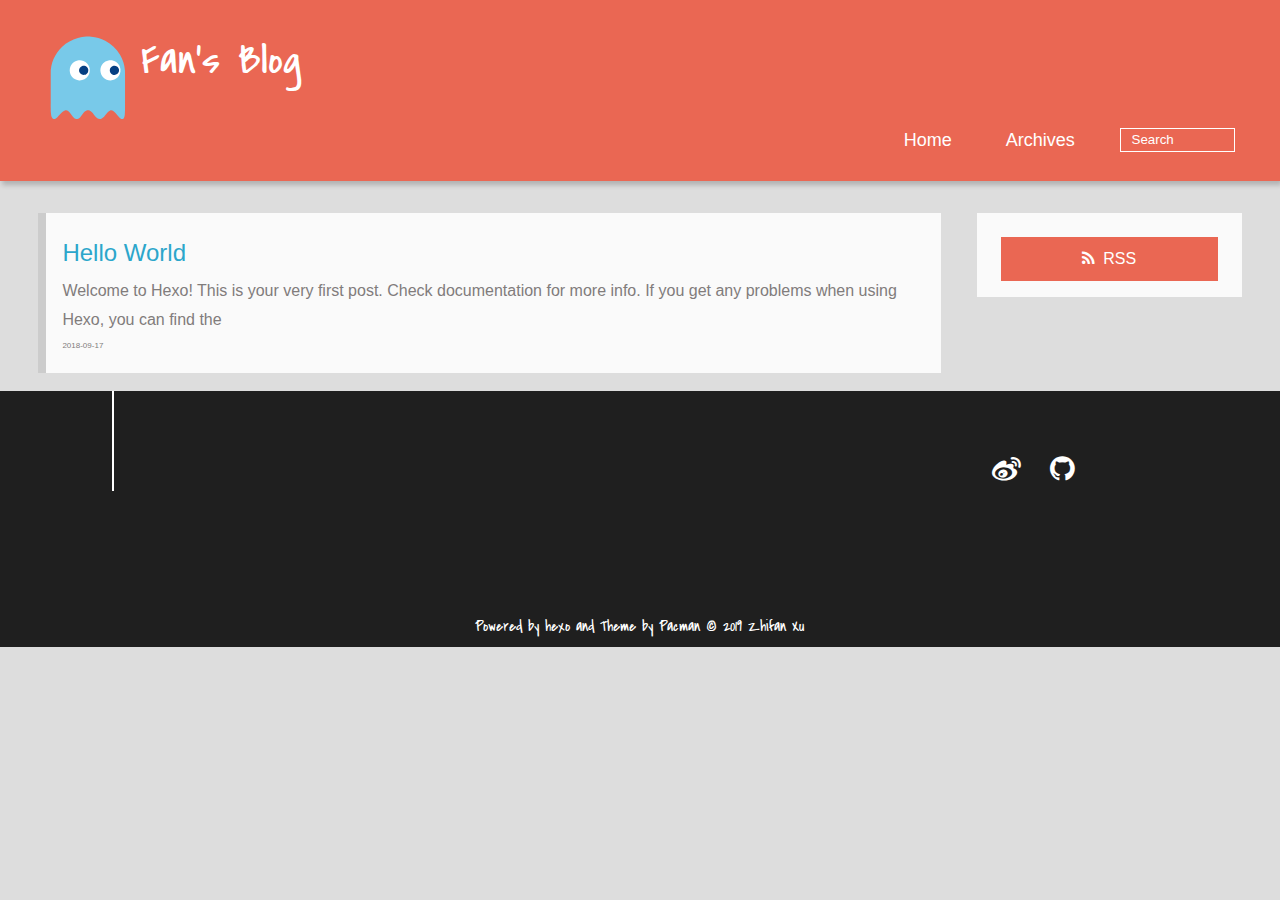
==== commit aa93fa0d: "Site updated: 2019-10-14 17:36:53" ====
--- a/index.html
+++ b/index.html
@@ -47,10 +47,9 @@
 					
 					<li>
 					
-					<form class="search" action="//google.com/search" method="get" accept-charset="utf-8">
+					<form class="search" action="/search/index.html" method="get" accept-charset="utf-8">
 						<label>Search</label>
-						<input type="text" id="search" name="q" autocomplete="off" maxlength="20" placeholder="Search" />
-						<input type="hidden" name="q" value="site:yoursite.com">
+						<input type="text" id="search" autocomplete="off" name="q" maxlength="20" placeholder="Search" />
 					</form>
 					
 					</li>
@@ -105,9 +104,11 @@
 	
 	<div class="social-font clearfix">
 		
+		<a href="http://weibo.com/3170013627" target="_blank" title="weibo"></a>
 		
 		
-		<a href="https://github.com/https://github.com/zhifanXU17" target="_blank" title="github"></a>
+		
+		<a href="https://github.com/zhifanXU17" target="_blank" title="github"></a>
 		
 		
 		
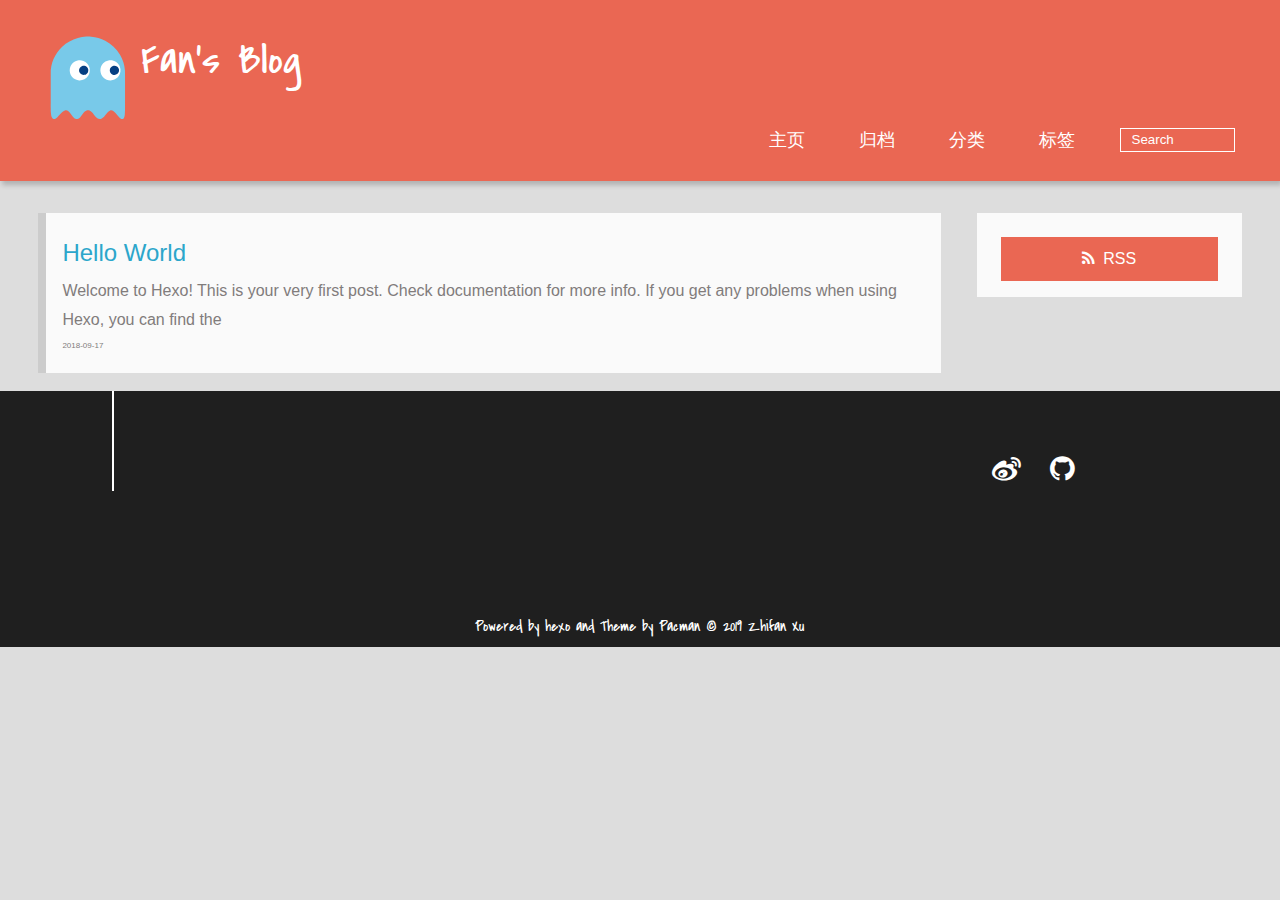
==== commit 17c24bc1: "Site updated: 2019-10-14 18:11:32" ====
--- a/index.html
+++ b/index.html
@@ -41,9 +41,13 @@
 			<nav class="animated">
 				<ul>
 					
-						<li><a href="/">Home</a></li>
+						<li><a href="/">主页</a></li>
 					
-						<li><a href="/archives">Archives</a></li>
+						<li><a href="/archives">归档</a></li>
+					
+						<li><a href="/categories">分类</a></li>
+					
+						<li><a href="/tags">标签</a></li>
 					
 					<li>
 					
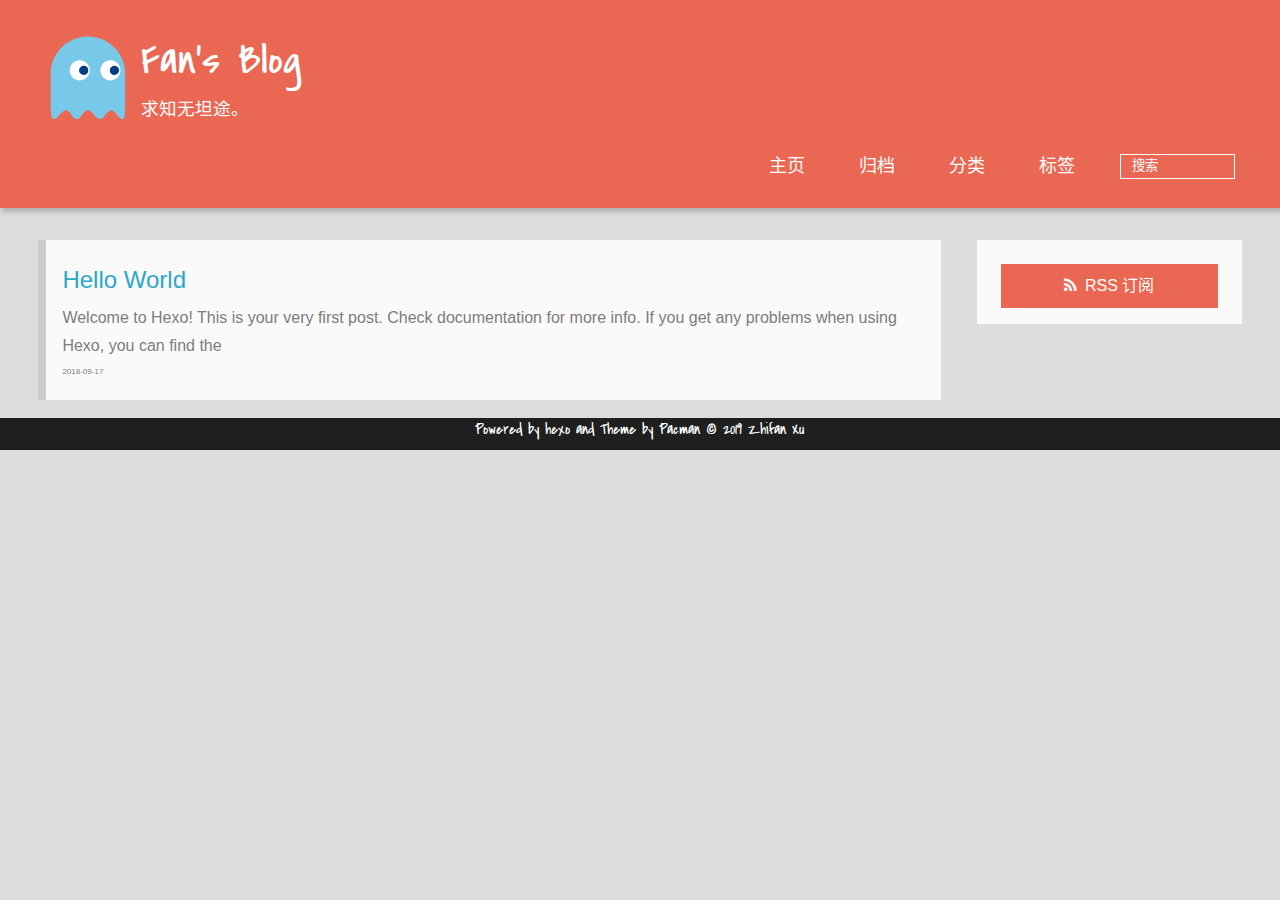
==== commit 7869a790: "Site updated: 2019-10-14 18:38:26" ====
--- a/index.html
+++ b/index.html
@@ -1,6 +1,6 @@
 
  <!DOCTYPE HTML>
-<html lang="zh-Hans">
+<html lang="zh-CN">
 <head>
   <meta charset="UTF-8">
   
@@ -8,8 +8,6 @@
     <meta name="viewport" content="width=device-width, initial-scale=1, maximum-scale=3, minimum-scale=1">
     
     <meta name="author" content="Zhifan Xu">
-    
-    <meta name="description" content="求知无坦途。">
     
     
     
@@ -34,9 +32,9 @@
 			
 			<div id="textlogo">
 				<h1 class="site-name"><a href="/" title="Fan&#39;s Blog">Fan&#39;s Blog</a></h1>
-				<h2 class="blog-motto"></h2>
+				<h2 class="blog-motto">求知无坦途。</h2>
 			</div>
-			<div class="navbar"><a class="navbutton navmobile" href="#" title="Menu">
+			<div class="navbar"><a class="navbutton navmobile" href="#" title="菜单">
 			</a></div>
 			<nav class="animated">
 				<ul>
@@ -53,7 +51,7 @@
 					
 					<form class="search" action="/search/index.html" method="get" accept-charset="utf-8">
 						<label>Search</label>
-						<input type="text" id="search" autocomplete="off" name="q" maxlength="20" placeholder="Search" />
+						<input type="text" id="search" autocomplete="off" name="q" maxlength="20" placeholder="搜索" />
 					</form>
 					
 					</li>
@@ -81,10 +79,10 @@
 
 
 </div>
-      <div class="openaside"><a class="navbutton" href="#" title="Show Sidebar"></a></div>
+      <div class="openaside"><a class="navbutton" href="#" title="显示侧边栏"></a></div>
 
 <div id="asidepart">
-<div class="closeaside"><a class="closebutton" href="#" title="Hide Sidebar"></a></div>
+<div class="closeaside"><a class="closebutton" href="#" title="隐藏侧边栏"></a></div>
 <aside class="clearfix">
 
   
@@ -92,18 +90,13 @@
   
 
   <div class="rsspart">
-	<a href="" target="_blank" title="rss">RSS</a>
+	<a href="" target="_blank" title="rss">RSS 订阅</a>
 </div>
 
 </aside>
 </div>
     </div>
     <footer><div id="footer" >
-	
-	<div class="line">
-		<span></span>
-		<div class="author"></div>
-	</div>
 	
 	
 	<div class="social-font clearfix">
@@ -119,7 +112,7 @@
 	</div>
 		<p class="copyright">Powered by <a href="http://hexo.io" target="_blank" title="hexo">hexo</a> and Theme by <a href="https://github.com/A-limon/pacman" target="_blank" title="Pacman">Pacman</a> © 2019 
 		
-		<a href="http://yoursite.com" target="_blank" title="Zhifan Xu">Zhifan Xu</a>
+		<a href="https://xuzhifan.club" target="_blank" title="Zhifan Xu">Zhifan Xu</a>
 		
 		</p>
 </div>
